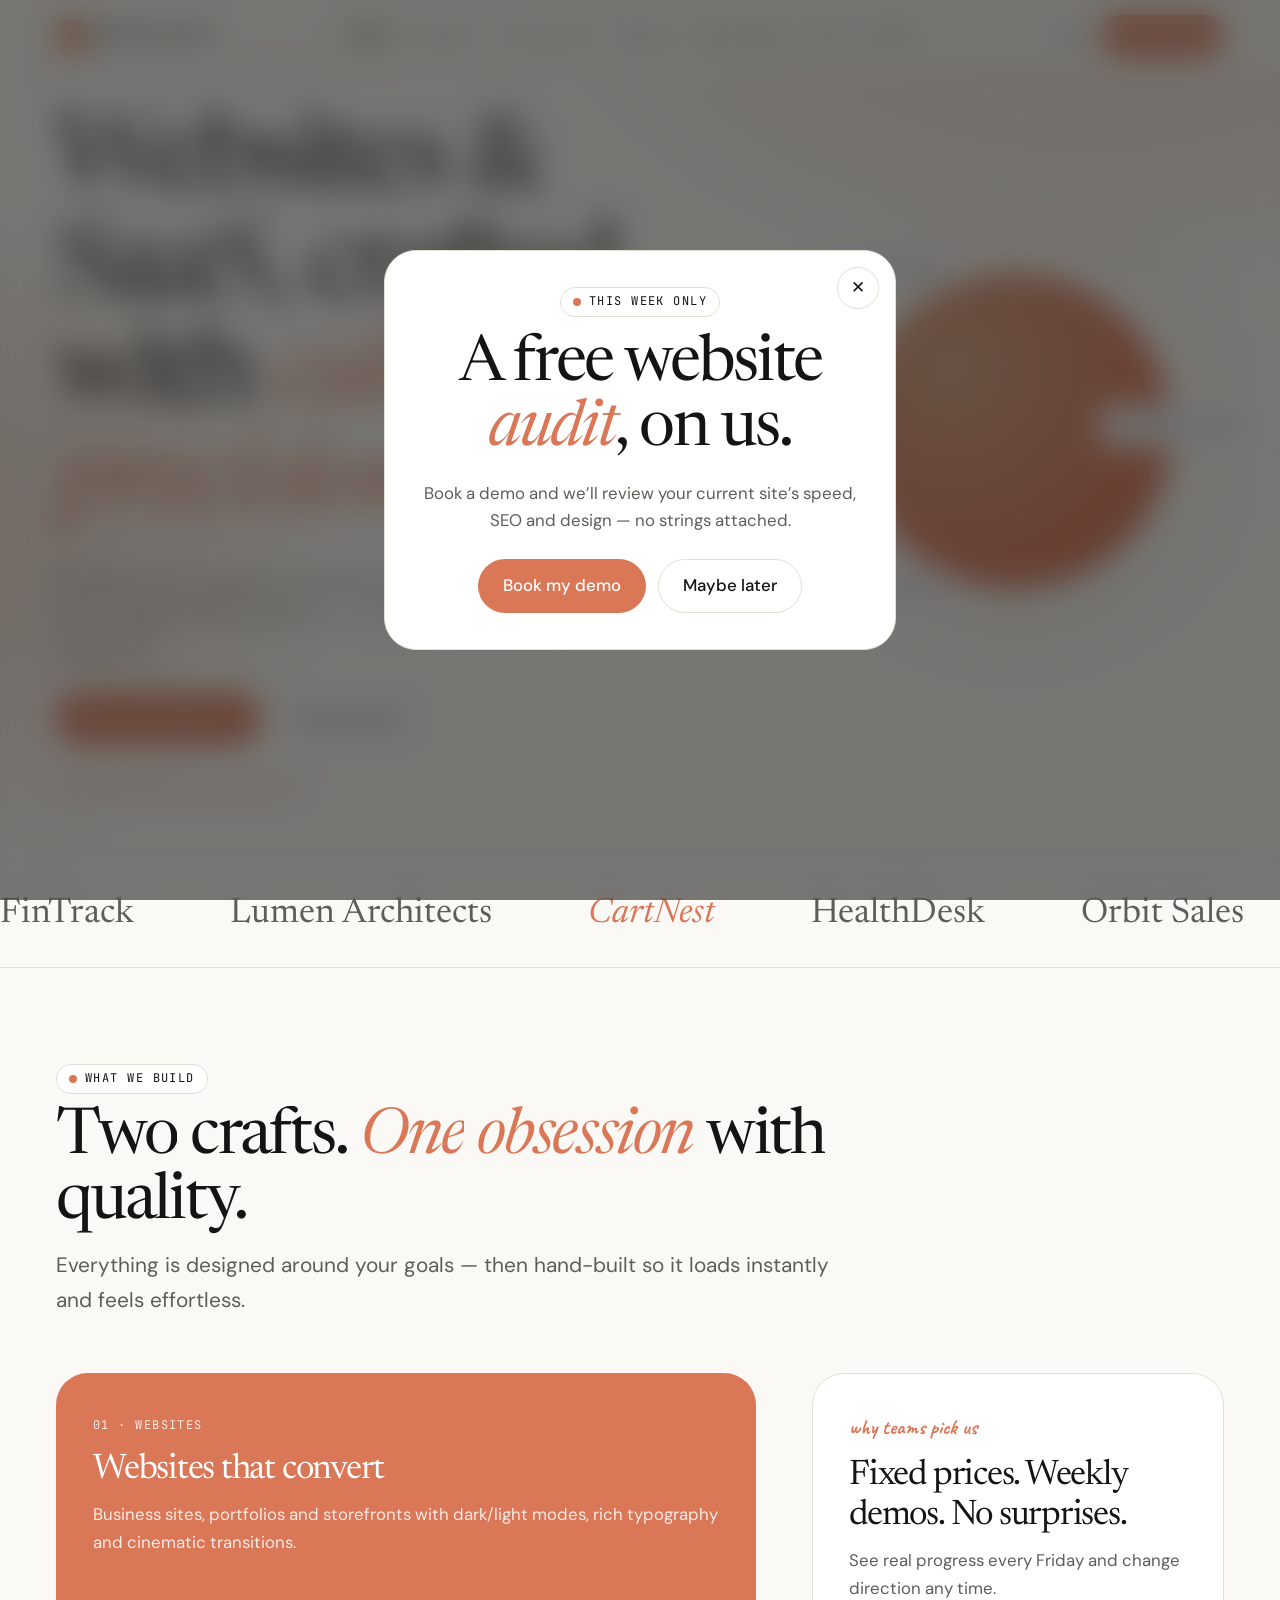
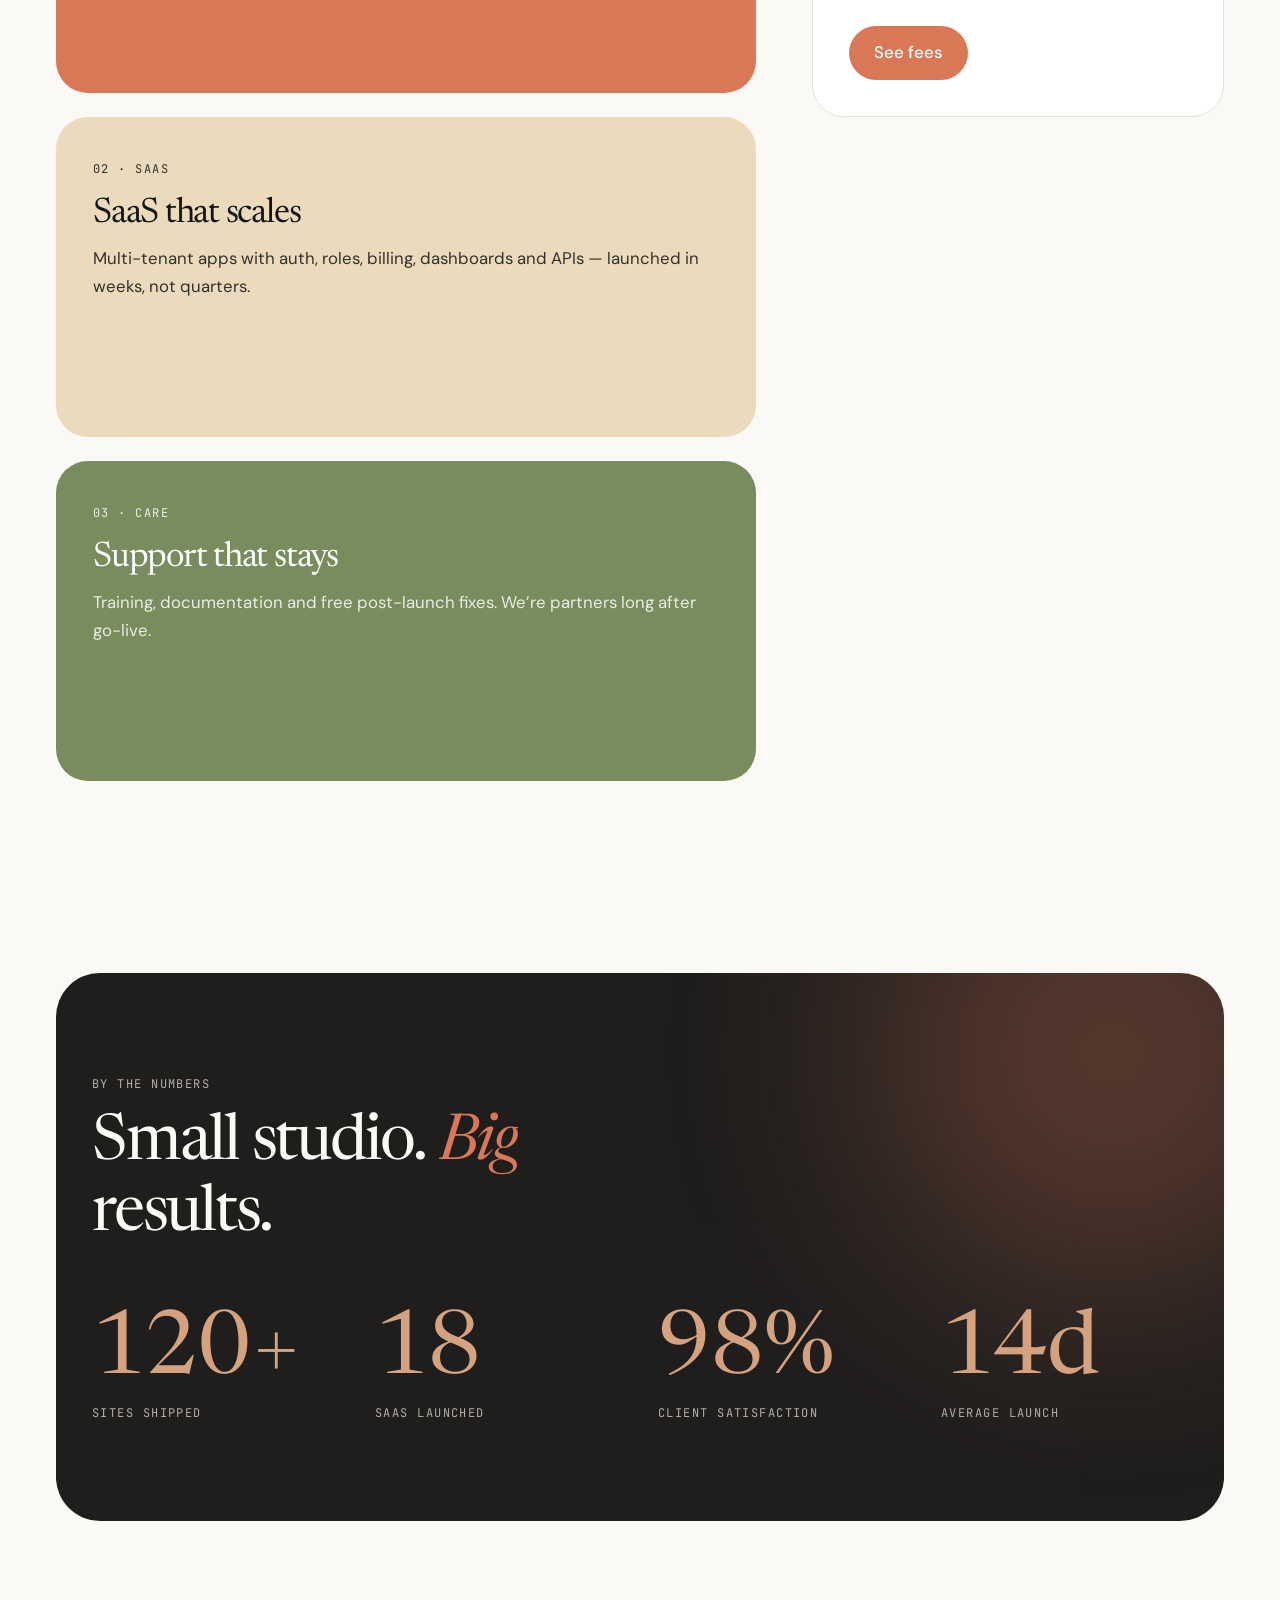
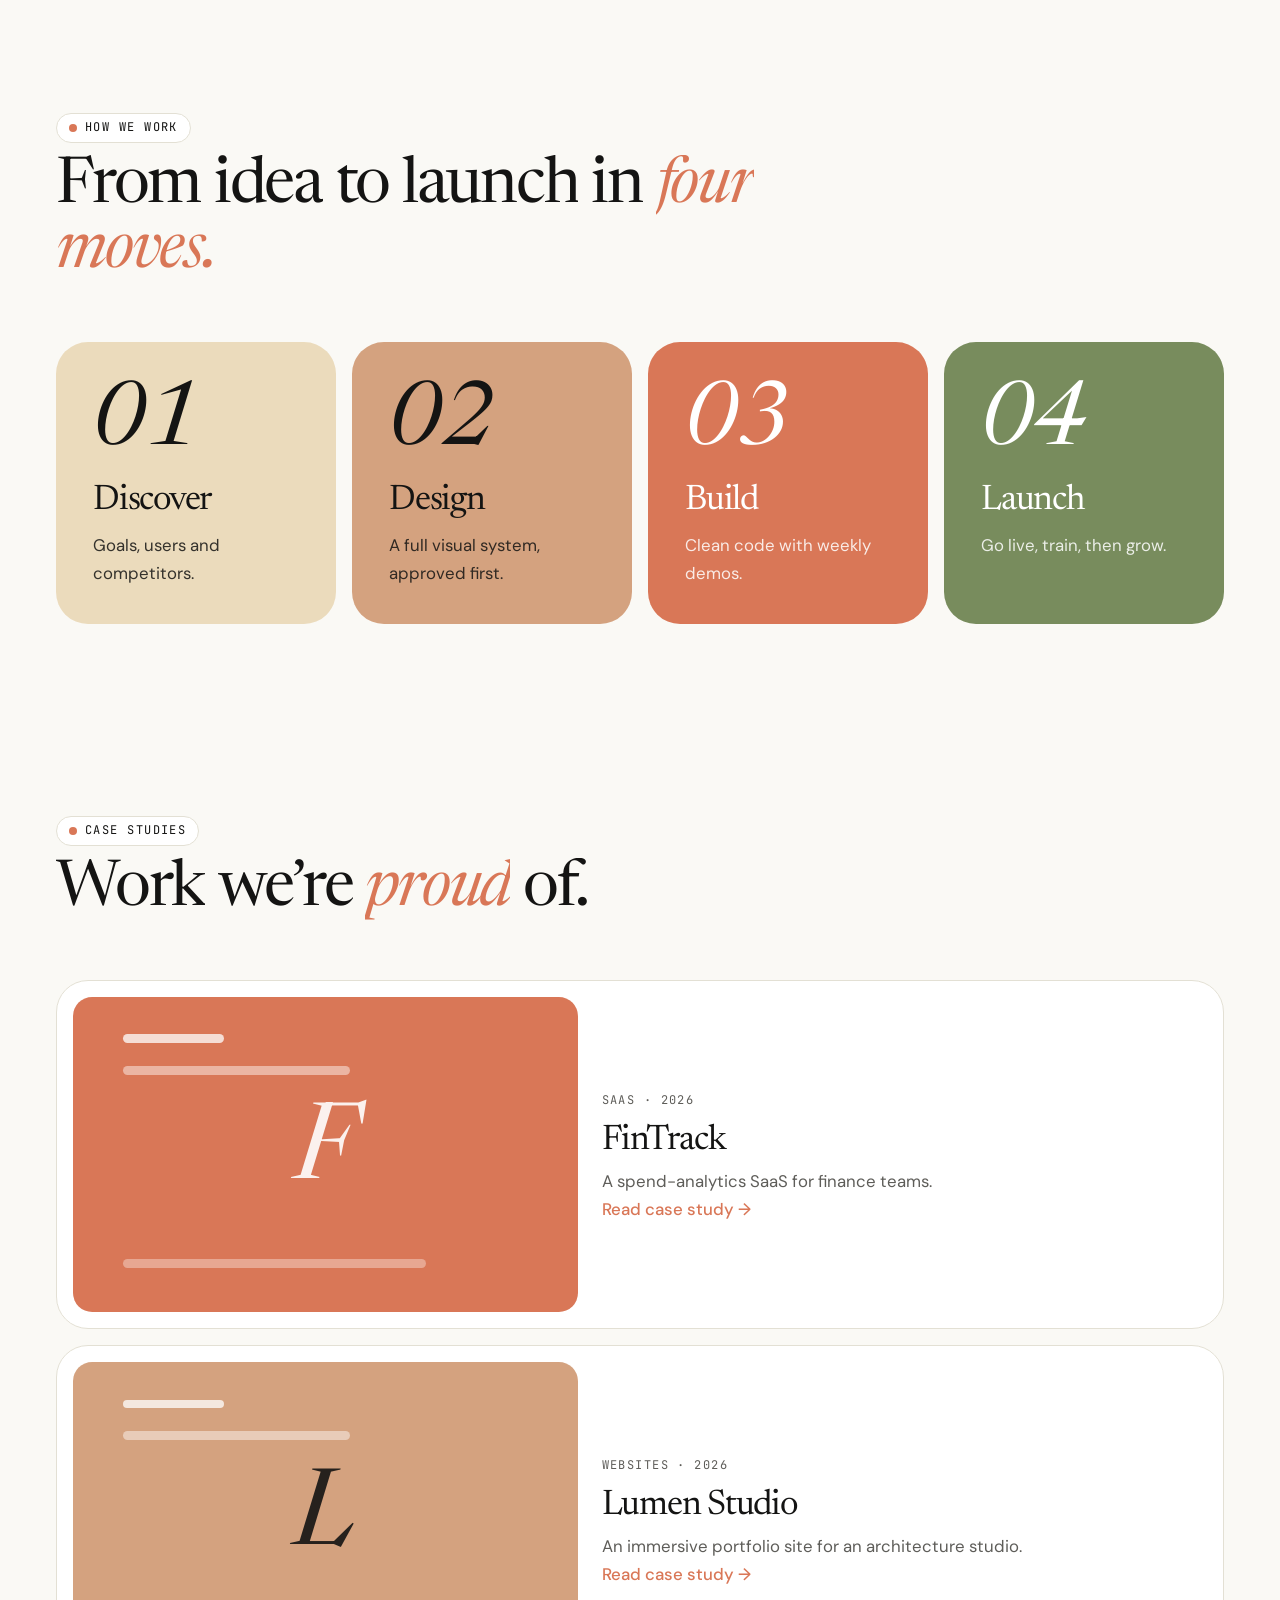
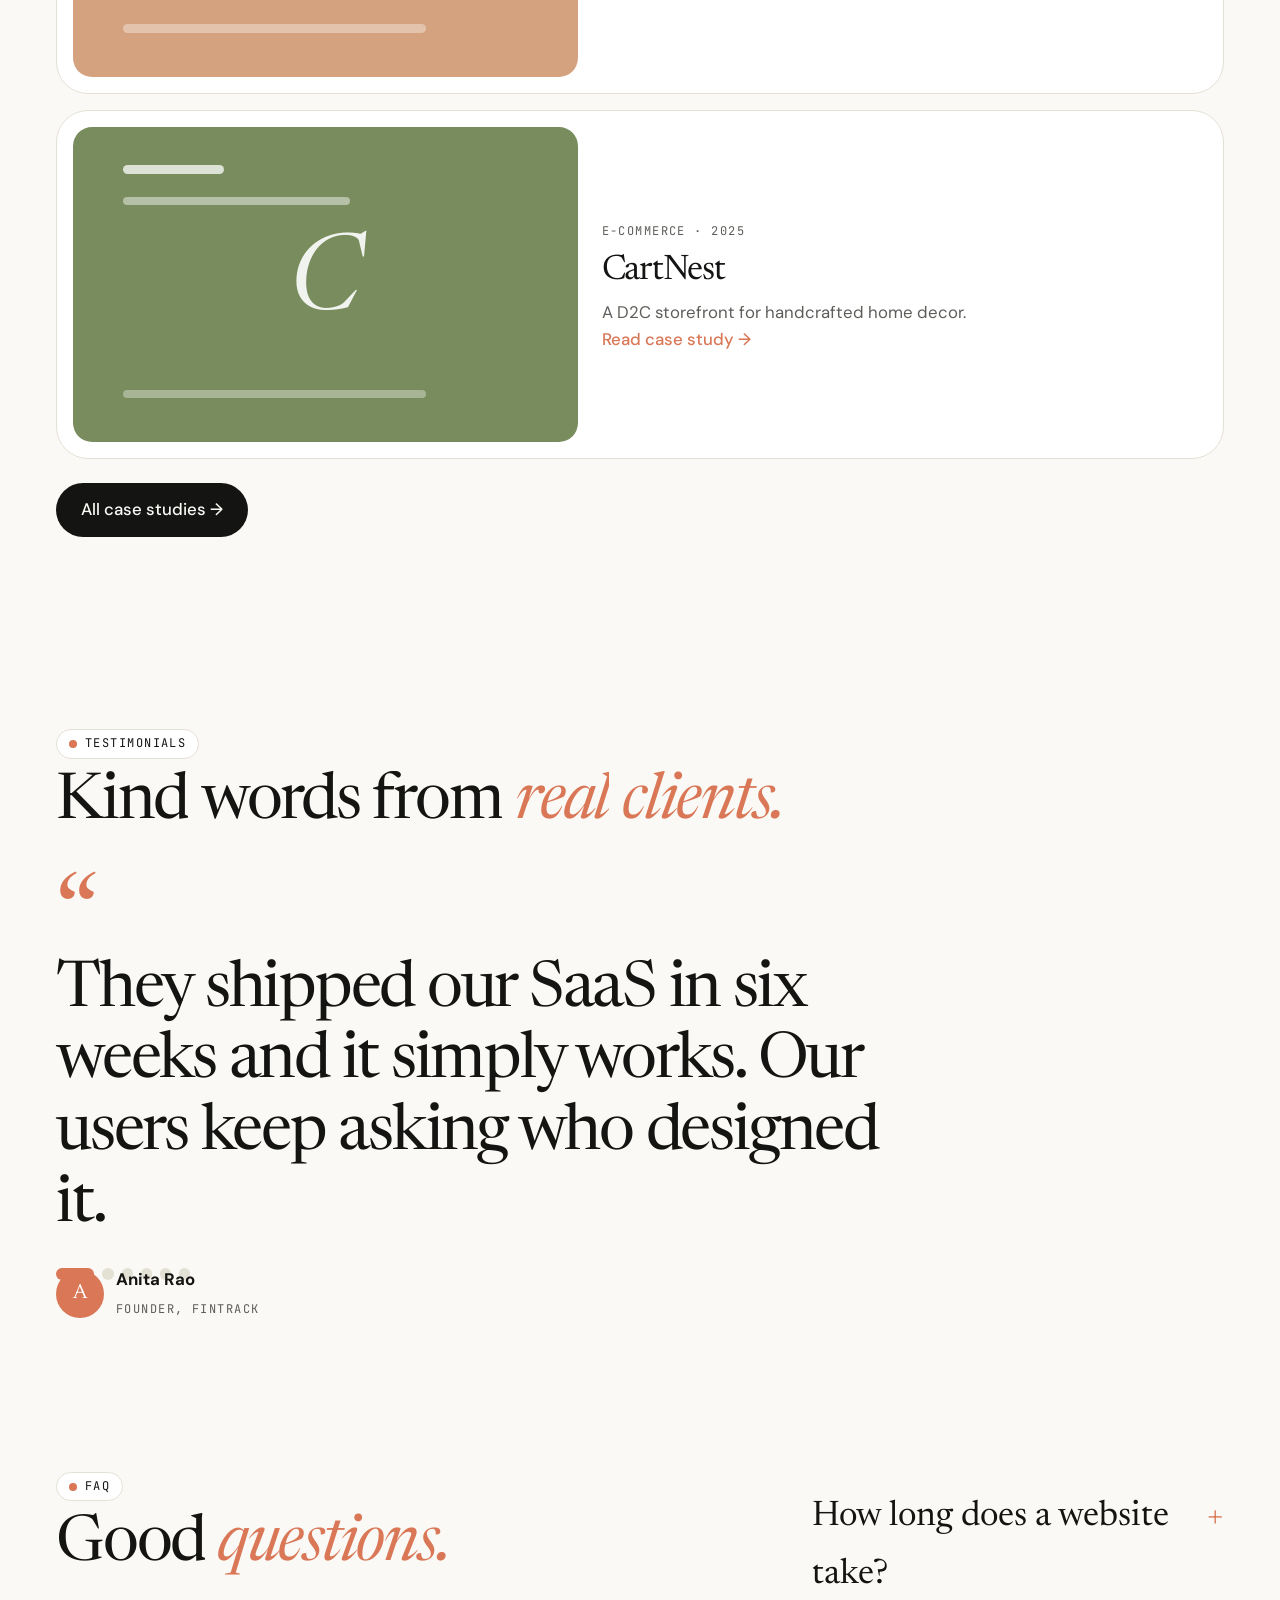
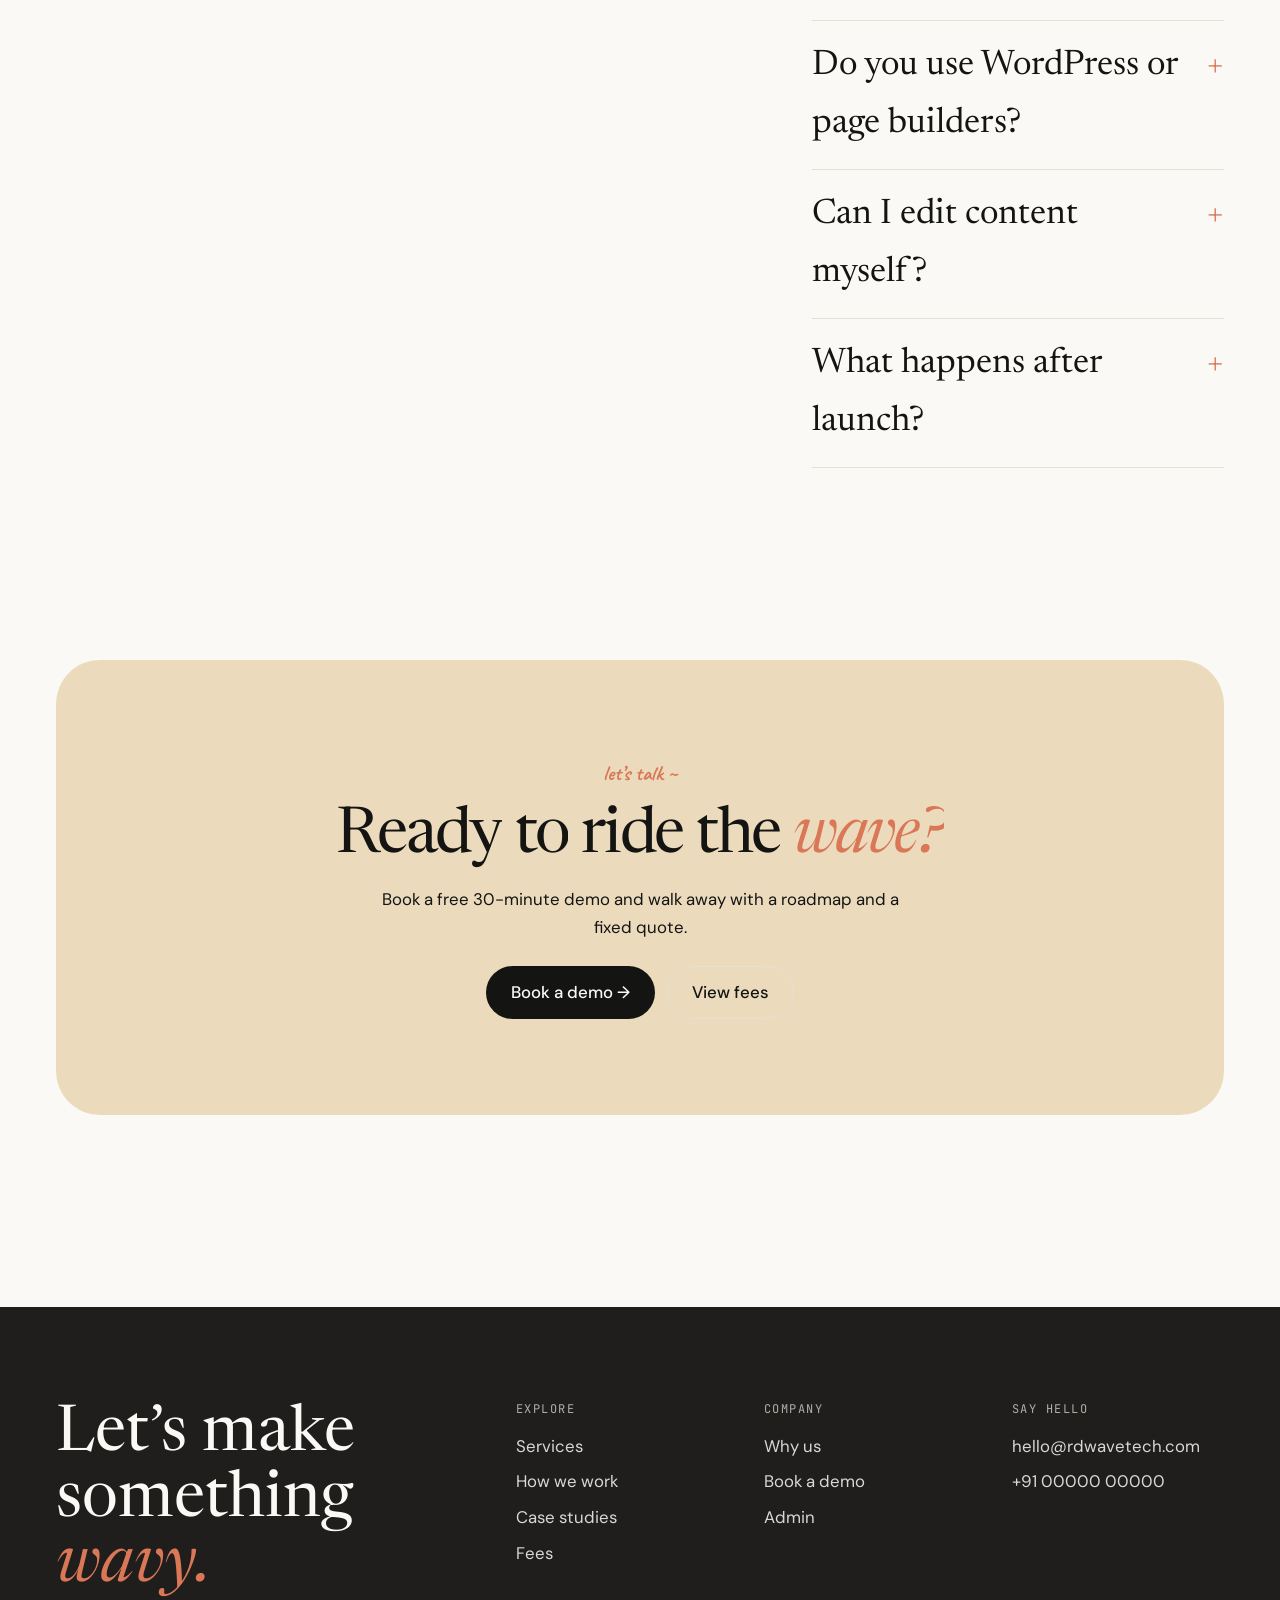
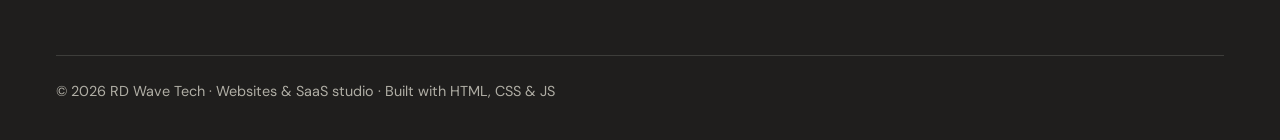
==== index.html @ 70e11d5c "First Push" ====
<!DOCTYPE html>
<html lang="en">
<head>
<meta charset="utf-8">
<meta name="viewport" content="width=device-width, initial-scale=1, viewport-fit=cover">
<title>RD Wave Tech — Websites & SaaS Studio</title>
<link rel="preconnect" href="https://fonts.googleapis.com">
<link href="https://fonts.googleapis.com/css2?family=Newsreader:ital,opsz,wght@0,6..72,400;0,6..72,500;1,6..72,400;1,6..72,500&family=DM+Sans:wght@400;500;700&family=JetBrains+Mono:wght@400;500&family=Caveat:wght@500;700&display=swap" rel="stylesheet">
<script>(function(){var t;try{t=localStorage.getItem('rd_theme')}catch(e){}if(!t)t=matchMedia('(prefers-color-scheme: dark)').matches?'dark':'light';document.documentElement.setAttribute('data-theme',t)})();</script>
<style>
:root{
 --bg:#faf9f5;--bg-2:#f0eee6;--surface:#fff;--ink:#141413;--muted:#5e5d59;--line:#e3e0d4;--shadow-c:#14141320;--glow:#d9775740;
 --brand:#d97757;--brand-strong:#c6613f;--on-brand:#fff;--kraft:#d4a27f;--manilla:#ebdbbc;--olive:#788c5d;--sky:#6a9bcc;--fig:#c46685;
 --dark:#1f1e1d;--on-dark:#faf9f5;--on-light:#141413;--muted-dark:#b0aea5;--line-dark:#3d3d3a;
 --f-head:'Newsreader',serif;--f-body:'DM Sans',sans-serif;--f-mono:'JetBrains Mono',monospace;--f-hand:'Caveat',cursive;
 --fs-xs:.75rem;--fs-sm:.9rem;--fs-md:1.05rem;--fs-lg:1.3rem;--fs-xl:clamp(1.6rem,3vw,2.2rem);--fs-2xl:clamp(2.2rem,5.2vw,4rem);--fs-hero:clamp(2.9rem,8.4vw,6.6rem);--fs-num:clamp(3rem,7vw,5.5rem);
 --fw-reg:400;--fw-med:500;--fw-bold:700;--lh-tight:1.02;--lh-snug:1.12;--lh-body:1.65;--ls-tight:-.035em;--ls-wide:.12em;
 --s1:.25rem;--s2:.5rem;--s3:.75rem;--s4:1rem;--s5:1.5rem;--s6:2.25rem;--s7:3.5rem;--s8:6rem;--s9:9rem;
 --r-sm:.7rem;--r-md:1.2rem;--r-lg:2rem;--r-xl:2.75rem;--r-pill:999px;--bw:1px;--bw-thick:2px;
 --wrap:76rem;--nav-h:4.5rem;--drawer-w:min(86vw,22rem);--col-main:minmax(0,1.7fr);--col-side:minmax(0,1fr);--col-aside:16rem;
 --shadow:0 1.8rem 3.5rem -1.4rem var(--shadow-c);--blur:1rem;
 --ease:cubic-bezier(.16,1,.3,1);--ease-io:cubic-bezier(.76,0,.24,1);
 --t-fast:200ms;--t-med:500ms;--t-slow:1000ms;--t-page-ms:800;--t-page:calc(var(--t-page-ms)*1ms);--stagger:70ms;--dist:2.2rem;
 --z-nav:50;--z-scrim:60;--z-drawer:70;--z-modal:80;--z-veil:100;--z-bg:-1}
:root[data-theme="dark"]{--bg:#262624;--bg-2:#1f1e1d;--surface:#30302e;--ink:#faf9f5;--muted:#b0aea5;--line:#43423e;--shadow-c:#00000080;--glow:#d9775755}
*{box-sizing:border-box;margin:0;padding:0}
html{scroll-behavior:smooth;scroll-padding-top:var(--nav-h)}
:root{padding-top:env(safe-area-inset-top,0px);padding-bottom:env(safe-area-inset-bottom,0px)}
body{background:var(--bg);color:var(--ink);font:var(--fw-reg) var(--fs-md)/var(--lh-body) var(--f-body);overflow-x:hidden;transition:background var(--t-med),color var(--t-med)}
a{color:inherit;text-decoration:none}button,input,select,textarea{font:inherit;color:inherit}
h1,h2,h3,h4{font-family:var(--f-head);font-weight:var(--fw-reg);line-height:var(--lh-snug);letter-spacing:var(--ls-tight)}
em{font-style:italic;color:var(--brand)}
.mono{font-family:var(--f-mono);font-size:var(--fs-xs);letter-spacing:var(--ls-wide);text-transform:uppercase;color:var(--muted)}
.hand{font-family:var(--f-hand);font-size:var(--fs-lg);color:var(--brand);font-weight:var(--fw-bold)}
.wrap{max-width:var(--wrap);margin:0 auto;padding:0 var(--s5)}
.sec{padding:var(--s8) 0}
.bgfx{position:fixed;inset:0;z-index:var(--z-bg);background:radial-gradient(60rem 40rem at 85% -10%,var(--glow),transparent 60%),radial-gradient(50rem 35rem at -10% 60%,var(--glow),transparent 60%);pointer-events:none}
/* nav */
nav{position:fixed;top:0;left:0;right:0;z-index:var(--z-nav);padding-top:env(safe-area-inset-top,0px);background:color-mix(in srgb,var(--bg) 82%,transparent);backdrop-filter:blur(var(--blur));border-bottom:var(--bw) solid var(--line)}
nav .wrap{height:var(--nav-h);display:flex;align-items:center;gap:var(--s4)}
.logo{display:flex;align-items:center;gap:var(--s2);font-family:var(--f-head);font-size:var(--fs-lg);letter-spacing:var(--ls-tight);font-weight:var(--fw-med)}
.logo svg{width:2rem;height:2rem;transition:transform var(--t-slow) var(--ease)}.logo:hover svg{transform:rotate(180deg)}
.links{display:flex;gap:var(--s1);margin:0 auto}
.links a{padding:var(--s2) var(--s3);border-radius:var(--r-pill);font-size:var(--fs-sm);font-weight:var(--fw-med);color:var(--muted);transition:all var(--t-fast)}
.links a:hover,.links a.on{color:var(--ink);background:var(--bg-2)}
.acts{display:flex;gap:var(--s2);align-items:center}
.ib{width:2.6rem;height:2.6rem;border-radius:50%;border:var(--bw) solid var(--line);background:var(--surface);cursor:pointer;display:grid;place-items:center;transition:transform var(--t-med) var(--ease)}
.ib:hover{transform:rotate(20deg) scale(1.08)}.burger{display:none}
.btn{display:inline-flex;align-items:center;gap:var(--s2);padding:var(--s3) var(--s5);border-radius:var(--r-pill);border:var(--bw) solid transparent;cursor:pointer;font-weight:var(--fw-med);background:var(--brand);color:var(--on-brand);transition:transform var(--t-med) var(--ease),background var(--t-fast),box-shadow var(--t-med)}
.btn:hover{background:var(--brand-strong);transform:translateY(-.15rem);box-shadow:0 .8rem 1.6rem -.5rem var(--glow)}
.btn.dark{background:var(--ink);color:var(--bg)}.btn.dark:hover{background:var(--muted)}
.btn.ghost{background:transparent;color:var(--ink);border-color:var(--line)}.btn.ghost:hover{background:var(--bg-2)}
.btn.sm{padding:var(--s2) var(--s4);font-size:var(--fs-sm)}
/* drawer */
#scrim{position:fixed;inset:0;z-index:var(--z-scrim);background:var(--dark);opacity:0;visibility:hidden;transition:all var(--t-med)}
#scrim.open{opacity:.55;visibility:visible}
#drawer{position:fixed;top:0;bottom:0;left:0;width:var(--drawer-w);z-index:var(--z-drawer);background:var(--bg);border-right:var(--bw) solid var(--line);padding:calc(var(--s6) + env(safe-area-inset-top,0px)) var(--s5) var(--s5);transform:translateX(-102%);transition:transform var(--t-slow) var(--ease);display:flex;flex-direction:column;gap:var(--s2);overflow-y:auto}
#drawer.open{transform:none}
#drawer a.dl{font-family:var(--f-head);font-size:var(--fs-xl);padding:var(--s2) 0;border-bottom:var(--bw) solid var(--line);opacity:0;transform:translateX(-1.5rem);transition:all var(--t-slow) var(--ease);transition-delay:calc(var(--i)*60ms)}
#drawer.open a.dl{opacity:1;transform:none}#drawer a.dl.on{color:var(--brand)}
/* veil transition */
.veil{position:fixed;inset:0;z-index:var(--z-veil);pointer-events:none;clip-path:circle(0 at var(--cx,50%) var(--cy,50%));transition:clip-path var(--t-page) var(--ease-io),transform var(--t-page) var(--ease-io);display:grid;place-items:center}
.veil.a{background:var(--dark)}.veil.b{background:var(--brand);transition-delay:calc(var(--stagger)*2),0s;z-index:calc(var(--z-veil) + 1)}
.veil.in{clip-path:circle(150% at var(--cx,50%) var(--cy,50%))}
.veil.out{transform:translateY(-101%);clip-path:circle(150% at var(--cx,50%) var(--cy,50%))}
.veil.b.out{transition-delay:0s}.veil.a.out{transition-delay:calc(var(--stagger)*2)}
.veil.reset{transition:none}
#vt{font-family:var(--f-head);font-size:var(--fs-hero);color:var(--on-brand);letter-spacing:var(--ls-tight);opacity:0;transform:translateY(1.5rem);transition:all var(--t-med) var(--ease)}
.veil.b.in #vt{opacity:1;transform:none;transition-delay:var(--t-med)}
/* reveal */
.rv{opacity:0;transform:translateY(var(--dist)) scale(.98);filter:blur(.5rem);transition:opacity var(--t-slow) var(--ease),transform var(--t-slow) var(--ease),filter var(--t-slow) var(--ease);transition-delay:calc(var(--i,0)*var(--stagger))}
.rv.in{opacity:1;transform:none;filter:none}
.w{display:inline-block;overflow:hidden;vertical-align:top;padding-bottom:.12em;margin-bottom:-.12em}
.w span{display:inline-block;transform:translateY(115%);transition:transform var(--t-slow) var(--ease);transition-delay:calc(var(--i)*var(--stagger))}
.go .w span{transform:none}
/* generic */
.head{margin-bottom:var(--s7);max-width:50rem}.head h2{font-size:var(--fs-2xl);line-height:var(--lh-tight);margin:var(--s3) 0}.head p{color:var(--muted);font-size:var(--fs-lg)}
.tag{display:inline-flex;gap:var(--s2);align-items:center;padding:var(--s1) var(--s3);border-radius:var(--r-pill);border:var(--bw) solid var(--line);background:var(--surface);font-family:var(--f-mono);font-size:var(--fs-xs);letter-spacing:var(--ls-wide);text-transform:uppercase}
.tag::before{content:"";width:.5rem;height:.5rem;border-radius:50%;background:var(--brand)}
.split{display:grid;grid-template-columns:var(--col-main) var(--col-side);gap:var(--s7);align-items:start}
.side{position:sticky;top:calc(var(--nav-h) + var(--s5))}.stack{display:grid;gap:var(--s5)}
.card{background:var(--surface);border:var(--bw) solid var(--line);border-radius:var(--r-lg);padding:var(--s6);transition:transform var(--t-med) var(--ease),box-shadow var(--t-med),border-color var(--t-med)}
.card:hover{transform:translateY(-.3rem);box-shadow:var(--shadow);border-color:var(--brand)}
.card h3{font-size:var(--fs-xl);margin:var(--s3) 0}.card p{color:var(--muted)}
.t1,.t3,.t4,.t6{color:var(--on-brand)}.t2,.t5{color:var(--on-light)}
.t1{background:var(--brand)}.t2{background:var(--kraft)}.t3{background:var(--olive)}.t4{background:var(--sky)}.t5{background:var(--manilla)}.t6{background:var(--fig)}
.card[class*=" t"] p,.card[class*=" t"] .mono{color:inherit;opacity:.85}.card[class*=" t"]{border-color:transparent}
.num{font-family:var(--f-head);font-size:var(--fs-num);line-height:var(--lh-tight);font-style:italic}
.list{list-style:none;display:grid;gap:var(--s2);margin-top:var(--s4)}.list li::before{content:"✺ ";color:var(--brand)}.t1 .list li::before,.t3 .list li::before,.t4 .list li::before,.t6 .list li::before{color:inherit}
.tall{min-height:20rem;display:flex;flex-direction:column;justify-content:space-between}
.bento{display:grid;grid-template-columns:repeat(6,1fr);gap:var(--s4)}.b2{grid-column:span 2}.b3{grid-column:span 3}.b4{grid-column:span 4}
.chips{display:flex;flex-wrap:wrap;gap:var(--s2)}.chips span{padding:var(--s2) var(--s4);border-radius:var(--r-pill);border:var(--bw) solid var(--line);background:var(--surface);font-size:var(--fs-sm);transition:all var(--t-fast)}.chips span:hover{background:var(--brand);color:var(--on-brand);transform:translateY(-.15rem)}
.cta-row{display:flex;gap:var(--s3);flex-wrap:wrap;margin-top:var(--s5)}
/* hero */
.hero{display:grid;grid-template-columns:var(--col-main) var(--col-side);gap:var(--s6);align-items:center;min-height:calc(100vh - var(--nav-h) - var(--s7));padding:var(--s7) 0}
.hero h1{font-size:var(--fs-hero);line-height:var(--lh-tight);margin:var(--s5) 0}
.hero .lead{font-size:var(--fs-lg);color:var(--muted);max-width:36rem}
.pagehero{padding:var(--s8) 0 var(--s6)}.pagehero h1{font-size:var(--fs-hero);line-height:var(--lh-tight);margin:var(--s4) 0;max-width:60rem}.pagehero p{font-size:var(--fs-lg);color:var(--muted);max-width:40rem}
.orb{position:relative;aspect-ratio:1;max-width:26rem;width:100%;margin:0 auto}
.orb .core{position:absolute;inset:12%;border-radius:50%;background:radial-gradient(circle at 30% 30%,var(--kraft),var(--brand) 60%,var(--brand-strong));box-shadow:var(--shadow);animation:breathe 6s var(--ease-io) infinite alternate}
.orb .ring{position:absolute;inset:0;border-radius:50%;border:var(--bw-thick) dashed var(--brand);animation:spin 30s linear infinite}
.orb .ring.r2{inset:-8%;border-style:solid;border-color:var(--line);animation-direction:reverse;animation-duration:45s}
.fl{position:absolute;padding:var(--s2) var(--s4);border-radius:var(--r-pill);background:var(--surface);border:var(--bw) solid var(--line);box-shadow:var(--shadow);font-size:var(--fs-sm);font-weight:var(--fw-med);animation:bob 5s var(--ease-io) infinite alternate;white-space:nowrap}
.f1{top:6%;left:-8%}.f2{top:44%;right:-10%;animation-delay:-2s}.f3{bottom:6%;left:6%;animation-delay:-3.5s}
@keyframes spin{to{transform:rotate(360deg)}}@keyframes breathe{to{transform:scale(1.06)}}@keyframes bob{to{transform:translateY(-.9rem)}}
.marquee{overflow:hidden;border-block:var(--bw) solid var(--line);padding:var(--s5) 0}.marquee div{display:flex;gap:var(--s8);width:max-content;animation:mq 35s linear infinite;font-family:var(--f-head);font-size:var(--fs-xl);color:var(--muted);white-space:nowrap}.marquee span:nth-child(3n){font-style:italic;color:var(--brand)}
@keyframes mq{to{transform:translateX(-50%)}}
/* bands */
.band{background:var(--dark);color:var(--on-dark);border-radius:var(--r-xl);padding:var(--s8) var(--s6);position:relative;overflow:hidden}
.band::after{content:"";position:absolute;width:30rem;height:30rem;border-radius:50%;background:var(--brand);filter:blur(7rem);opacity:.3;right:-8rem;top:-10rem}
.band .mono,.band p{color:var(--muted-dark)}.band h2{font-size:var(--fs-2xl);position:relative;z-index:1}
.clay{background:var(--brand);color:var(--on-brand);border-radius:var(--r-xl);padding:var(--s8) var(--s6)}.clay .mono,.clay p{color:inherit;opacity:.85}.clay h2{font-size:var(--fs-2xl)}
.stats{display:grid;grid-template-columns:repeat(auto-fit,minmax(11rem,1fr));gap:var(--s6);margin-top:var(--s7);position:relative;z-index:1}.stats b{display:block;font-family:var(--f-head);font-weight:var(--fw-reg);font-size:var(--fs-num);line-height:var(--lh-tight);color:var(--kraft)}
/* timeline */
.tl{position:relative;display:grid;gap:var(--s6);padding-left:var(--s7)}.tl::before{content:"";position:absolute;left:1rem;top:0;bottom:0;width:var(--bw-thick);background:linear-gradient(var(--brand),var(--line))}
.tl .st{position:relative}.tl .st::before{content:"";position:absolute;left:calc(-1*var(--s7) + .5rem);top:.6rem;width:1.1rem;height:1.1rem;border-radius:50%;background:var(--bg);border:var(--bw-thick) solid var(--brand)}
.tl .st h3{font-size:var(--fs-xl);margin:var(--s2) 0}.tl .st p{color:var(--muted);max-width:36rem}
.steps4{display:grid;grid-template-columns:repeat(auto-fit,minmax(14rem,1fr));gap:var(--s4)}
/* table, faq */
.tblw{overflow-x:auto;border:var(--bw) solid var(--line);border-radius:var(--r-lg);background:var(--surface)}
table{width:100%;border-collapse:collapse;font-size:var(--fs-sm)}th,td{text-align:left;padding:var(--s4);border-bottom:var(--bw) solid var(--line);white-space:nowrap}tr:last-child td{border:0}th{font-family:var(--f-mono);font-size:var(--fs-xs);letter-spacing:var(--ls-wide);text-transform:uppercase;color:var(--muted)}td.y{color:var(--olive);font-weight:var(--fw-bold)}td.n{color:var(--muted)}
details{border-bottom:var(--bw) solid var(--line);padding:var(--s4) 0}summary{cursor:pointer;list-style:none;font-family:var(--f-head);font-size:var(--fs-xl);display:flex;justify-content:space-between;gap:var(--s4)}summary::-webkit-details-marker{display:none}summary::after{content:"+";color:var(--brand);transition:transform var(--t-med) var(--ease)}details[open] summary::after{transform:rotate(135deg)}details p{color:var(--muted);margin-top:var(--s3);max-width:44rem}
.cta{background:var(--manilla);color:var(--on-light);border-radius:var(--r-xl);padding:var(--s8) var(--s6);text-align:center}.cta h2{font-size:var(--fs-2xl);max-width:46rem;margin:var(--s3) auto}.cta p{max-width:34rem;margin:0 auto}.cta .cta-row{justify-content:center}
/* testimonials */
.tsl{position:relative;min-height:22rem}.tq{position:absolute;inset:0;opacity:0;transform:translateX(3rem);transition:all var(--t-slow) var(--ease);pointer-events:none}.tq.on{opacity:1;transform:none;pointer-events:auto}
.tq blockquote{font-family:var(--f-head);font-size:var(--fs-2xl);line-height:var(--lh-snug);letter-spacing:var(--ls-tight);max-width:52rem}.tq blockquote::before{content:"“";display:block;font-size:var(--fs-hero);color:var(--brand);line-height:.6}
.who{display:flex;gap:var(--s3);align-items:center;margin-top:var(--s5)}.av{width:3rem;height:3rem;border-radius:50%;display:grid;place-items:center;font-family:var(--f-head);font-size:var(--fs-lg)}
.dots{display:flex;gap:var(--s2);margin-top:var(--s5)}.dots button{width:.7rem;height:.7rem;border-radius:var(--r-pill);border:0;background:var(--line);cursor:pointer;transition:all var(--t-med) var(--ease)}.dots button.on{width:2.4rem;background:var(--brand)}
.tgrid{columns:3 17rem;column-gap:var(--s4)}.tgrid .card{break-inside:avoid;margin-bottom:var(--s4)}.tgrid q{font-family:var(--f-head);font-size:var(--fs-lg);line-height:var(--lh-snug);quotes:none}
/* pricing */
.plans{display:grid;grid-template-columns:repeat(auto-fit,minmax(17rem,1fr));gap:var(--s4)}.price{font-family:var(--f-head);font-size:var(--fs-2xl);line-height:var(--lh-tight);letter-spacing:var(--ls-tight)}
.plan.hot{background:var(--dark);color:var(--on-dark);border-color:var(--dark)}.plan.hot p,.plan.hot .mono{color:var(--muted-dark)}
/* cases */
.cs{display:grid;grid-template-columns:var(--col-aside) minmax(0,1fr);gap:var(--s6);align-items:start}
.cs aside{position:sticky;top:calc(var(--nav-h) + var(--s5));display:grid;gap:var(--s2)}
.cs aside button{display:flex;justify-content:space-between;text-align:left;padding:var(--s3) var(--s4);border-radius:var(--r-md);border:var(--bw) solid var(--line);background:var(--surface);cursor:pointer;transition:all var(--t-fast)}
.cs aside button:hover{border-color:var(--brand)}.cs aside button.on{background:var(--ink);color:var(--bg);border-color:var(--ink)}
.clist{display:grid;gap:var(--s4)}
.case{display:grid;grid-template-columns:minmax(0,1fr) minmax(0,1.2fr);gap:var(--s5);padding:var(--s4);cursor:pointer;align-items:center}
.case h3{font-size:var(--fs-xl);margin:var(--s2) 0}.case .go{color:var(--brand);font-weight:var(--fw-med)}
.vis{aspect-ratio:16/10;border-radius:var(--r-md);position:relative;overflow:hidden;display:grid;place-items:center}
.vis i{position:absolute;left:10%;height:.55rem;border-radius:var(--r-pill);background:var(--surface);opacity:.75}.vis i:nth-child(1){top:12%;width:20%}.vis i:nth-child(2){top:22%;width:45%;opacity:.45}.vis i:nth-child(3){bottom:14%;width:60%;opacity:.35}
.vis b{font-family:var(--f-head);font-style:italic;font-weight:var(--fw-reg);font-size:var(--fs-hero);line-height:1;opacity:.9;transition:transform var(--t-slow) var(--ease)}.case:hover .vis b,.card:hover .vis b{transform:scale(1.15) rotate(-4deg)}
.vis.big{aspect-ratio:21/9}
.back{display:inline-flex;gap:var(--s2);margin-bottom:var(--s5);color:var(--muted)}.back:hover{color:var(--brand)}
.facts{display:grid;gap:var(--s4)}.facts div{border-bottom:var(--bw) solid var(--line);padding-bottom:var(--s3)}.facts b{display:block;font-family:var(--f-head);font-weight:var(--fw-reg);font-size:var(--fs-lg)}
/* forms/admin */
label{display:grid;gap:var(--s1);font-size:var(--fs-sm);font-weight:var(--fw-med)}
input,select,textarea{padding:var(--s3) var(--s4);border-radius:var(--r-md);border:var(--bw) solid var(--line);background:var(--bg);outline:0;transition:all var(--t-fast)}input:focus,select:focus,textarea:focus{border-color:var(--brand);box-shadow:0 0 0 .25rem var(--glow)}
.fg{display:grid;grid-template-columns:1fr 1fr;gap:var(--s4)}.fg .full{grid-column:1/-1}.ok{display:none;padding:var(--s4);border-radius:var(--r-md);background:var(--olive);color:var(--on-brand);margin-top:var(--s4)}
.kpis{display:grid;grid-template-columns:repeat(auto-fit,minmax(10rem,1fr));gap:var(--s4);margin-bottom:var(--s5)}
/* popup + footer */
#pop{position:fixed;inset:0;z-index:var(--z-modal);display:grid;place-items:center;padding:var(--s5);background:color-mix(in srgb,var(--dark) 60%,transparent);backdrop-filter:blur(var(--blur));opacity:0;visibility:hidden;transition:all var(--t-med)}#pop.show{opacity:1;visibility:visible}
#pop .card{max-width:32rem;text-align:center;position:relative;transform:translateY(3rem) scale(.9);transition:transform var(--t-slow) var(--ease)}#pop.show .card{transform:none}#pop .card:hover{transform:none}
#pop h3{font-size:var(--fs-2xl);line-height:var(--lh-tight)}.x{position:absolute;top:var(--s4);right:var(--s4)}
footer{background:var(--dark);color:var(--on-dark);margin-top:var(--s8);padding:var(--s8) 0 var(--s6)}footer .grid{display:grid;grid-template-columns:2fr 1fr 1fr 1fr;gap:var(--s6)}footer h4{font-family:var(--f-mono);font-size:var(--fs-xs);letter-spacing:var(--ls-wide);text-transform:uppercase;color:var(--muted-dark);margin-bottom:var(--s3)}footer a{display:block;color:var(--on-dark);padding:var(--s1) 0;opacity:.85}footer a:hover{color:var(--brand);opacity:1}footer .big{font-family:var(--f-head);font-size:var(--fs-2xl);line-height:var(--lh-tight);max-width:20rem}.copy{margin-top:var(--s7);padding-top:var(--s5);border-top:var(--bw) solid var(--line-dark);color:var(--muted-dark);font-size:var(--fs-sm)}
@media(max-width:900px){
 .links,nav .btn.nv{display:none}.burger{display:grid}nav .acts{margin-left:auto}
 .split,.hero,.cs,.case{grid-template-columns:1fr}.side,.cs aside{position:static}
 .cs aside{display:flex;overflow-x:auto;padding-bottom:var(--s2)}.cs aside button{white-space:nowrap;gap:var(--s3)}
 .b2,.b3,.b4{grid-column:span 6}.fg{grid-template-columns:1fr}.hero{min-height:0}.orb{max-width:18rem;margin:var(--s6) auto}.f1{left:0}.f2{right:0}
 footer .grid{grid-template-columns:1fr 1fr}.sec{padding:var(--s7) 0}.band,.clay,.cta{padding:var(--s7) var(--s5);border-radius:var(--r-lg)}.tsl{min-height:30rem}}
@media(prefers-reduced-motion:reduce){*{animation:none!important;transition-duration:1ms!important}}
</style>
</head>
<body>
<div class="bgfx"></div>
<div class="veil a" id="va"></div><div class="veil b" id="vb"><span id="vt"></span></div>
<div id="scrim"></div>
<aside id="drawer"><a class="logo" href="#home" style="margin-bottom:var(--s5)"></a></aside>
<nav><div class="wrap">
 <a class="logo" href="#home"></a>
 <div class="links" id="links"></div>
 <div class="acts"><button class="ib" id="theme" aria-label="Toggle theme">◐</button><a class="btn sm nv" href="#demo">Book a demo</a><button class="ib burger" id="burger" aria-label="Menu">☰</button></div>
</div></nav>
<main id="main"></main>
<footer><div class="wrap"><div class="grid">
 <div><div class="big">Let’s make something <em>wavy.</em></div></div>
 <div><h4>Explore</h4><a href="#services">Services</a><a href="#process">How we work</a><a href="#cases">Case studies</a><a href="#pricing">Fees</a></div>
 <div><h4>Company</h4><a href="#why">Why us</a><a href="#demo">Book a demo</a><a href="#admin">Admin</a></div>
 <div><h4>Say hello</h4><a href="#demo">hello@rdwavetech.com</a><a href="#demo">+91 00000 00000</a></div>
</div><div class="copy">© 2026 RD Wave Tech · Websites & SaaS studio · Built with HTML, CSS & JS</div></div></footer>
<div id="pop"><div class="card"><button class="ib x" id="popX" aria-label="Close">✕</button><span class="tag">This week only</span><h3 style="margin:var(--s4) 0">A free website <em>audit</em>, on us.</h3><p>Book a demo and we’ll review your current site’s speed, SEO and design — no strings attached.</p><div class="cta-row" style="justify-content:center"><a class="btn" href="#demo" id="popGo">Book my demo</a><button class="btn ghost" id="popNo">Maybe later</button></div></div></div>

<script>
const $=(s,e=document)=>e.querySelector(s),$$=(s,e=document)=>[...e.querySelectorAll(s)];
const root=document.documentElement,main=$('#main');
const ls={get(k,d){try{return JSON.parse(localStorage.getItem(k))??d}catch(e){return d}},set(k,v){try{localStorage.setItem(k,JSON.stringify(v))}catch(e){}}};
const esc=s=>String(s||'').replace(/[&<>"]/g,c=>({'&':'&amp;','<':'&lt;','>':'&gt;','"':'&quot;'}[c]));
const LOGO='<svg viewBox="0 0 32 32"><rect width="32" height="32" rx="9" fill="var(--brand)"/><path d="M5 17c3-8 5-8 7 0s4 8 7 0 4-8 8-2" fill="none" stroke="var(--on-brand)" stroke-width="2.6" stroke-linecap="round"/></svg><span>RD Wave Tech</span>';
$$('.logo').forEach(l=>l.insertAdjacentHTML('beforeend',LOGO));

/* ---------- DATA ---------- */
const NAV=[['home','Home'],['services','Services'],['process','How we work'],['why','Why us'],['cases','Case studies'],['pricing','Fees'],['admin','Admin']];
const TITLES={home:'Home',services:'Services',process:'How we work',why:'Why us',cases:'Case studies',pricing:'Fees',demo:'Book a demo',admin:'Admin'};
$('#links').innerHTML=NAV.map(n=>`<a href="#${n[0]}">${n[1]}</a>`).join('');
$('#drawer').insertAdjacentHTML('beforeend',NAV.map((n,i)=>`<a class="dl" style="--i:${i+1}" href="#${n[0]}">${n[1]}</a>`).join('')+'<a class="btn" style="margin-top:var(--s5);justify-content:center" href="#demo">Book a demo</a>');
const CASES=[
['fintrack','FinTrack','SaaS','FinTrack Inc.','2026',1,'A spend-analytics SaaS for finance teams.','Their spreadsheets couldn’t keep up with multi-team budgets, and reporting took days each month.','We built a multi-tenant dashboard with role-based access, live charts and automated monthly reports.',['6 wks to MVP','3.4× faster reporting','1,200 active teams'],['Dashboards','Auth & roles','Billing','REST API'],0],
['lumen','Lumen Studio','Websites','Lumen Architects','2026',2,'An immersive portfolio site for an architecture studio.','A dated site hid award-winning work and brought almost no enquiries.','A cinematic, image-led site with smooth page transitions, project filters and a lead form.',['+212% enquiries','Lighthouse 99','2-week build'],['Custom design','Animations','CMS panel'],1],
['cartnest','CartNest','E-commerce','CartNest Home','2025',3,'A D2C storefront for handcrafted home decor.','Slow pages and a clumsy checkout were costing sales on mobile.','A lightning-fast catalogue, one-page checkout, wishlist and WhatsApp order alerts.',['+58% conversion','1.1s load time','−32% cart drop-off'],['Storefront','Checkout','Payments'],2],
['healthdesk','HealthDesk','SaaS','HealthDesk Clinics','2025',4,'Appointment and records platform for clinics.','Front desks juggled phone calls and paper registers across 14 branches.','A booking portal with reminders, doctor calendars, patient records and analytics.',['70% fewer no-shows','14 branches live','9-week delivery'],['Scheduling','Notifications','Reports','Roles'],3],
['orbit','Orbit CRM','Dashboards','Orbit Sales','2025',5,'A real-time sales analytics dashboard.','Leaders had no single view of pipeline health across regions.','A fast dashboard with drill-downs, forecasts and exportable boards.',['Live data refresh','4 hrs saved weekly','NPS 71'],['Charts','Exports','Integrations'],4],
['greenleaf','Greenleaf Foods','Websites','Greenleaf','2025',3,'A warm brand site for an organic food company.','Their story and product range were lost in a template site.','Editorial storytelling, product pages, recipes section and distributor enquiry flow.',['3× organic traffic','+90 distributors','Bilingual site'],['Branding','SEO','Forms'],5],
['edupath','EduPath','SaaS','EduPath Academy','2026',6,'A cohort-based learning platform.','Courses lived in scattered tools with no progress tracking.','Course player, assignments, live-class scheduling, certificates and instructor dashboards.',['8,000 learners','88% completion','10-week build'],['LMS','Video','Certificates'],0],
['kinetic','Kinetic Gym','E-commerce','Kinetic Fitness','2026',1,'Membership and merchandise site for a gym chain.','Memberships were sold at the desk only; online presence was a single page.','Plans, trial booking, member shop and class timetable with online payments.',['+340 members/mo','Online sales 41%','4-week launch'],['Memberships','Shop','Timetable'],2]];
const TEST=[['They shipped our SaaS in six weeks and it simply works. Our users keep asking who designed it.','Anita Rao','Founder, FinTrack',1],['The new site doubled our enquiries in a month. Smooth, fast and genuinely beautiful.','Karthik S.','Partner, Lumen Architects',2],['Honest pricing, weekly demos and zero drama. Best agency experience we’ve had.','Meera N.','COO, CartNest',3],['Our no-shows dropped by 70%. The team understood clinics better than we expected.','Dr. Vivek P.','Director, HealthDesk',4],['Clean code, clear communication, on-time delivery. We’ve already booked phase two.','Suresh M.','CEO, Orbit Sales',5],['Our brand finally looks like how we feel about our food. Customers notice immediately.','Priya L.','Founder, Greenleaf',6]];
const FAQ=[['How long does a website take?','Most business sites launch in 2–4 weeks. SaaS MVPs usually take 6–10 weeks depending on scope.'],['Do you use WordPress or page builders?','No. We hand-code in HTML, CSS and JavaScript for speed, security and total design freedom.'],['Can I edit content myself?','Yes. Every Business and SaaS plan includes an admin panel and a walkthrough session.'],['What happens after launch?','You get free support (1–6 months by plan) and can add a monthly care plan for ongoing improvements.'],['How do payments work?','50% to start, 30% at design approval and 20% at launch. No hidden costs.'],['Do you sign NDAs?','Absolutely — we’re happy to sign before the first call.']];
const faq=n=>FAQ.slice(0,n||6).map(f=>`<details class="rv"><summary>${f[0]}</summary><p>${f[1]}</p></details>`).join('');
const head=(tag,h,p)=>`<div class="head rv"><span class="tag">${tag}</span><h2 data-split>${h}</h2>${p?`<p>${p}</p>`:''}</div>`;
const cta=(h,p)=>`<section class="sec"><div class="wrap"><div class="cta rv"><span class="hand">let’s talk ~</span><h2 data-split>${h||'Ready to ride the <em>wave?</em>'}</h2><p>${p||'Book a free 30-minute demo and walk away with a roadmap and a fixed quote.'}</p><div class="cta-row"><a class="btn dark" href="#demo">Book a demo →</a><a class="btn ghost" href="#pricing">View fees</a></div></div></div></section>`;
const stats=(a)=>`<div class="stats">${(a||[[120,'+','Sites shipped'],[18,'','SaaS launched'],[98,'%','Client satisfaction'],[14,'d','Average launch']]).map(s=>`<div class="rv"><b><span data-count="${s[0]}">0</span>${s[1]}</b><span class="mono">${s[2]}</span></div>`).join('')}</div>`;
const caseCard=c=>`<div class="card case rv" data-go="case-${c[0]}"><div class="vis t${c[5]}"><i></i><i></i><i></i><b>${c[1][0]}</b></div><div><span class="mono">${c[2]} · ${c[4]}</span><h3>${c[1]}</h3><p>${c[6]}</p><span class="go">Read case study →</span></div></div>`;
const tsl=()=>`<div class="tsl rv">${TEST.map((t,i)=>`<div class="tq ${i?'':'on'}"><blockquote>${t[0]}</blockquote><div class="who"><div class="av t${t[3]}">${t[1][0]}</div><div><b>${t[1]}</b><br><span class="mono">${t[2]}</span></div></div></div>`).join('')}</div><div class="dots rv">${TEST.map((t,i)=>`<button class="${i?'':'on'}" data-t="${i}" aria-label="Testimonial ${i+1}"></button>`).join('')}</div>`;
const tgrid=()=>`<div class="tgrid">${TEST.map(t=>`<div class="card rv"><q>${t[0]}</q><div class="who"><div class="av t${t[3]}">${t[1][0]}</div><div><b>${t[1]}</b><br><span class="mono">${t[2]}</span></div></div></div>`).join('')}</div>`;
const bcard=(c,t,h,p,l)=>`<div class="card tall rv t${t} ${c}"><div><span class="mono">${l||''}</span><h3>${h}</h3><p>${p}</p></div></div>`;

/* ---------- PAGES ---------- */
const P={
home:()=>`
<div class="wrap"><section class="hero"><div><span class="tag rv">Websites · SaaS · Since 2019</span><h1 data-split>Websites & SaaS, crafted with <em>calm precision.</em></h1><p class="lead rv">RD Wave Tech designs and builds fast, beautiful websites and scalable SaaS products — in clean HTML, CSS & JavaScript.</p><div class="cta-row rv"><a class="btn" href="#demo">Book a free demo →</a><a class="btn ghost" href="#cases">See our work</a></div><p class="hand rv" style="margin-top:var(--s5)">trusted by 120+ growing teams ↗</p></div>
<div class="orb rv"><div class="ring r2"></div><div class="ring"></div><div class="core"></div><span class="fl f1">✓ Launched in 14 days</span><span class="fl f2">+248% conversions</span><span class="fl f3">Lighthouse 99</span></div></section></div>
<div class="marquee rv"><div>${['FinTrack','Lumen Architects','CartNest','HealthDesk','Orbit Sales','Greenleaf','EduPath','Kinetic Fitness'].concat(['FinTrack','Lumen Architects','CartNest','HealthDesk','Orbit Sales','Greenleaf','EduPath','Kinetic Fitness']).map(x=>`<span>${x}</span>`).join('')}</div></div>
<section class="sec"><div class="wrap">${head('What we build','Two crafts. <em>One obsession</em> with quality.','Everything is designed around your goals — then hand-built so it loads instantly and feels effortless.')}
<div class="split"><div class="stack">${bcard('',1,'Websites that convert','Business sites, portfolios and storefronts with dark/light modes, rich typography and cinematic transitions.','01 · Websites')}${bcard('',5,'SaaS that scales','Multi-tenant apps with auth, roles, billing, dashboards and APIs — launched in weeks, not quarters.','02 · SaaS')}${bcard('',3,'Support that stays','Training, documentation and free post-launch fixes. We’re partners long after go-live.','03 · Care')}</div>
<aside class="side"><div class="card rv"><span class="hand">why teams pick us</span><h3>Fixed prices. Weekly demos. No surprises.</h3><p>See real progress every Friday and change direction any time.</p><div class="cta-row"><a class="btn" href="#pricing">See fees</a></div></div></aside></div></div></section>
<section class="sec"><div class="wrap"><div class="band"><span class="mono">By the numbers</span><h2 data-split style="margin-top:var(--s3);max-width:34rem">Small studio. <em>Big</em> results.</h2>${stats()}</div></div></section>
<section class="sec"><div class="wrap">${head('How we work','From idea to launch in <em>four moves.</em>')}<div class="steps4">${[['Discover','Goals, users and competitors.'],['Design','A full visual system, approved first.'],['Build','Clean code with weekly demos.'],['Launch','Go live, train, then grow.']].map((s,i)=>`<div class="card rv t${[5,2,1,3][i]}"><span class="num">0${i+1}</span><h3>${s[0]}</h3><p>${s[1]}</p></div>`).join('')}</div></div></section>
<section class="sec"><div class="wrap">${head('Case studies','Work we’re <em>proud</em> of.')}<div class="clist">${CASES.slice(0,3).map(caseCard).join('')}</div><div class="cta-row"><a class="btn dark" href="#cases">All case studies →</a></div></div></section>
<section class="sec"><div class="wrap">${head('Testimonials','Kind words from <em>real clients.</em>')}${tsl()}</div></section>
<section class="sec"><div class="wrap"><div class="split"><div>${head('FAQ','Good <em>questions.</em>')}</div><div>${faq(4)}</div></div></div></section>${cta()}`,

services:()=>`<div class="wrap"><section class="pagehero"><span class="tag rv">Services</span><h1 data-split>Everything you need to <em>go live</em> and grow.</h1><p class="rv">From a five-page brand site to a full multi-tenant SaaS product, one team handles design, code and launch.</p></section></div>
<section class="sec"><div class="wrap">${head('Websites','Professional sites that <em>work as hard as you do.</em>')}<div class="split"><div class="bento">${bcard('b3',1,'Business websites','Services, About, Contact — polished and fast.','Core')}${bcard('b3',5,'Portfolios','Showcase work with filters and detail pages.','Creative')}${bcard('b2',3,'Landing pages','Campaign pages built to convert.','Growth')}${bcard('b4',2,'E-commerce front-ends','Catalogues, carts and checkout flows that feel premium on mobile.','Retail')}</div><aside class="side"><div class="card rv"><span class="mono">Included</span><ul class="list"><li>Dark & light themes</li><li>Admin panel</li><li>SEO & speed tuned</li><li>Fully responsive</li></ul><div class="cta-row"><a class="btn" href="#pricing">From ₹24,999</a></div></div></aside></div></div></section>
<section class="sec"><div class="wrap"><div class="band">${head('SaaS','Software products, <em>engineered to scale.</em>').replace('class="head rv"','class="head"')}<div class="bento">${['Auth & roles','Subscriptions & billing','Analytics dashboards','Notifications','APIs & webhooks','Admin consoles'].map((x,i)=>`<div class="card b2 rv" style="background:transparent;border-color:var(--line-dark)"><span class="mono">0${i+1}</span><h3>${x}</h3><p>Production-ready and secure from day one.</p></div>`).join('')}</div></div></div></section>
<section class="sec"><div class="wrap">${head('Add-ons','Extras to <em>amplify</em> your launch.')}<div class="bento">${[['Brand identity','Logo, palette, type system.',2,'b2'],['Copywriting','Words that sell, in your voice.',5,'b2'],['SEO sprint','Technical + content foundation.',3,'b2'],['Care plans','Monthly updates and monitoring.',4,'b3'],['Training','Team walkthroughs and docs.',6,'b3']].map(a=>bcard(a[3],a[2],a[0],a[1],'Add-on')).join('')}</div></div></section>
<section class="sec"><div class="wrap"><div class="clay"><span class="mono">Our toolkit</span><h2 data-split style="margin:var(--s3) 0 var(--s5)">Lightweight tech. <em style="color:var(--on-dark)">Lasting</em> results.</h2><div class="chips rv">${['HTML5','CSS3 Variables','Vanilla JS','Web Animations','Accessibility','SEO','PWA','REST APIs','LocalStorage','Responsive'].map(x=>`<span style="color:var(--ink)">${x}</span>`).join('')}</div></div></div></section>
<section class="sec"><div class="wrap">${head('Industries','Experience across <em>many fields.</em>')}<div class="chips rv">${['Fintech','Healthcare','Education','Retail','Real estate','Hospitality','Fitness','Food & beverage','Architecture','Logistics'].map(x=>`<span>${x}</span>`).join('')}</div></div></section>${cta()}`,

process:()=>`<div class="wrap"><section class="pagehero"><span class="tag rv">How we work</span><h1 data-split>A clear path from <em>idea to launch.</em></h1><p class="rv">No black boxes. You’ll know what happens, when, and why at every step.</p></section></div>
<section class="sec"><div class="wrap"><div class="split"><div class="tl">${[['Discover','A deep-dive call plus research into your users, goals and competitors. Output: a one-page brief.','Week 1'],['Strategy','Sitemap, features and success metrics agreed in writing with a fixed quote.','Week 1'],['Design','Wireframes then a complete visual system — colour, type, motion — approved before code.','Week 2'],['Build','Hand-coded pages with weekly demos. You see real progress, not mockups.','Weeks 2–4'],['Test','Cross-device, speed, accessibility and security checks on every page.','Week 4'],['Launch & grow','Go live, training and handover, then monthly improvements.','Ongoing']].map(s=>`<div class="st rv"><span class="mono">${s[2]}</span><h3>${s[0]}</h3><p>${s[1]}</p></div>`).join('')}</div>
<aside class="side"><div class="card t5 rv"><span class="hand" style="color:var(--brand-strong)">our promise</span><h3>Weekly demos, zero surprises.</h3><p>Every Friday you get a live link and a short note on what’s next.</p><div class="cta-row"><a class="btn dark" href="#demo">Talk to us</a></div></div></aside></div></div></section>
<section class="sec"><div class="wrap">${head('Deliverables','What you <em>walk away</em> with.')}<div class="bento">${['Source code','Design system','Admin panel','SEO setup','Documentation','Training session'].map((x,i)=>bcard('b2',[1,2,3,4,5,6][i],x,'Fully handed over — yours to keep.','0'+(i+1))).join('')}</div></div></section>
<section class="sec"><div class="wrap"><div class="band">${head('Timeline','A typical <em>four-week</em> website.').replace('class="head rv"','class="head"')}${stats([[1,'wk','Discover & plan'],[1,'wk','Design & approval'],[2,'wk','Build & test'],[1,'d','Launch day']])}</div></div></section>
<section class="sec"><div class="wrap"><div class="split"><div>${head('FAQ','Process <em>questions.</em>')}</div><div>${faq(6)}</div></div></div></section>${cta()}`,

why:()=>`<div class="wrap"><section class="pagehero"><span class="tag rv">Why RD Wave Tech</span><h1 data-split>Built <em>different,</em> on purpose.</h1><p class="rv">Six qualities clients mention most when they recommend us.</p></section></div>
<section class="sec"><div class="wrap"><div class="bento">${[['Design obsessed','Every pixel, easing curve and font pairing is chosen deliberately.',1,'b4'],['Lightning fast','Framework-free code scoring 95+ on Lighthouse.',2,'b2'],['Fully responsive','Flawless from small phones to ultra-wide screens.',3,'b2'],['Honest pricing','Fixed quotes, clear milestones, no surprise invoices.',4,'b2'],['Secure by default','Hardening, backups and monitoring built in.',6,'b2'],['Human support','Talk to the people who built it — fast, real answers.',5,'b2']].map((q,i)=>bcard(q[3],q[2],q[0],q[1],'Quality 0'+(i+1))).join('')}</div></div></section>
<section class="sec"><div class="wrap">${head('Compare','Us vs. the <em>typical agency.</em>')}<div class="tblw rv"><table><thead><tr><th>Feature</th><th>RD Wave Tech</th><th>Typical agency</th></tr></thead><tbody>${[['Fixed price quote',1,0],['Weekly live demos',1,0],['Hand-coded, no bloat',1,0],['Admin panel included',1,0],['Dark & light themes',1,0],['Free post-launch support',1,0]].map(r=>`<tr><td>${r[0]}</td><td class="y">✓ Yes</td><td class="n">Rarely</td></tr>`).join('')}</tbody></table></div></div></section>
<section class="sec"><div class="wrap"><div class="band"><span class="mono">Proof</span><h2 data-split style="margin-top:var(--s3)">Numbers we’re <em>quietly proud</em> of.</h2>${stats([[120,'+','Sites shipped'],[18,'','SaaS launched'],[98,'%','Satisfaction'],[7,'yrs','In business']])}</div></div></section>
<section class="sec"><div class="wrap">${head('Testimonials','What clients <em>say.</em>')}${tgrid()}</div></section>
<section class="sec"><div class="wrap"><div class="split"><div class="stack">${[['Clarity first','We explain decisions in plain language.'],['Craft over speed','Fast delivery, never rushed quality.'],['Long-term thinking','We build for the next five years, not the next five weeks.']].map((v,i)=>bcard('',[5,2,1][i],v[0],v[1],'Value 0'+(i+1))).join('')}</div><aside class="side"><div class="card rv"><span class="hand">our values</span><h3>Calm, honest, thoughtful.</h3><p>The way we work is the way your product will feel.</p></div></aside></div></div></section>${cta()}`,

cases:()=>`<div class="wrap"><section class="pagehero"><span class="tag rv">Case studies</span><h1 data-split>Proof, <em>not promises.</em></h1><p class="rv">Browse our projects by category and open any case study for the full story.</p></section>
<div class="cs"><aside class="rv" id="cats"></aside><div class="clist" id="clist"></div></div></div><div style="height:var(--s7)"></div>${cta()}`,

pricing:()=>`<div class="wrap"><section class="pagehero"><span class="tag rv">Fees</span><h1 data-split>Simple pricing. <em>No hidden costs.</em></h1><p class="rv">Sample starting rates — your fixed quote depends on scope.</p></section>
<div class="plans">${[['Starter','₹24,999','Up to 5 pages · 1 week',['Custom design','Dark/light mode','Contact form','1 month support'],''],['Business','₹59,999','Up to 12 pages · 2–3 weeks',['Everything in Starter','Admin panel','Page transitions','SEO setup','3 months support'],'hot'],['SaaS Build','From ₹1,49,999','MVP · 6–10 weeks',['Auth & roles','Dashboards','Billing flows','API integrations','6 months support'],'']].map(p=>`<div class="card tall plan ${p[4]} rv"><div><span class="mono">${p[0]}${p[4]?' · Most popular':''}</span><div class="price" style="margin:var(--s3) 0">${p[1]}</div><p>${p[2]}</p><ul class="list">${p[3].map(x=>`<li>${x}</li>`).join('')}</ul></div><a class="btn ${p[4]?'':'dark'}" style="justify-content:center;margin-top:var(--s5)" href="#demo">Choose ${p[0]}</a></div>`).join('')}</div></div>
<section class="sec"><div class="wrap">${head('Compare plans','Everything <em>side by side.</em>')}<div class="tblw rv"><table><thead><tr><th>Feature</th><th>Starter</th><th>Business</th><th>SaaS</th></tr></thead><tbody>${[['Custom design','✓','✓','✓'],['Admin panel','—','✓','✓'],['Page transitions','—','✓','✓'],['User accounts','—','—','✓'],['Billing flows','—','—','✓'],['Support','1 mo','3 mo','6 mo']].map(r=>`<tr><td>${r[0]}</td>${r.slice(1).map(c=>`<td class="${c==='—'?'n':'y'}">${c}</td>`).join('')}</tr>`).join('')}</tbody></table></div></div></section>
<section class="sec"><div class="wrap"><div class="split"><div>${head('Add-ons','Optional <em>extras.</em>')}<div class="stack">${[['Brand identity','from ₹15,000'],['Copywriting','from ₹800 / page'],['SEO sprint','₹12,000'],['Monthly care plan','₹4,999 / mo']].map(a=>`<div class="card rv" style="display:flex;justify-content:space-between;gap:var(--s4);padding:var(--s5)"><h3 style="margin:0">${a[0]}</h3><b>${a[1]}</b></div>`).join('')}</div></div><aside class="side"><div class="clay rv" style="border-radius:var(--r-lg);padding:var(--s6)"><span class="mono">Payment plan</span><h3 style="font-size:var(--fs-xl);margin:var(--s3) 0">50 · 30 · 20</h3><p>50% to start, 30% at design approval, 20% at launch.</p></div></aside></div></div></section>
<section class="sec"><div class="wrap"><div class="split"><div>${head('FAQ','Fee <em>questions.</em>')}</div><div>${faq(6)}</div></div></div></section>${cta()}`,

demo:()=>`<div class="wrap"><section class="pagehero"><span class="tag rv">Free 30-min call</span><h1 data-split>Book your <em>demo.</em></h1><p class="rv">Tell us a little and we’ll reply within 24 hours with a time that suits you.</p></section>
<div class="split"><div class="card rv" style="padding:var(--s7)"><form id="demoForm" class="fg" novalidate>
<label>Name<input name="name" placeholder="Your name"></label><label>Email<input name="email" type="email" placeholder="you@company.com"></label>
<label>Phone<input name="phone" type="tel" placeholder="+91 …"></label><label>Company<input name="company" placeholder="Company name"></label>
<label>Interested in<select name="interest"><option>Website</option><option>SaaS product</option><option>Both</option></select></label>
<label>Budget<select name="budget"><option>Under ₹50k</option><option>₹50k – ₹1.5L</option><option>₹1.5L – ₹5L</option><option>₹5L+</option></select></label>
<label class="full">Preferred date<input name="date" type="date"></label>
<label class="full">About your project<textarea name="msg" rows="4" placeholder="Goals, deadlines, links…"></textarea></label>
<div class="full"><button class="btn" type="submit">Book my demo →</button><div class="ok" id="ok">✓ Booked! We’ll email you within 24 hours.</div></div></form></div>
<aside class="side stack"><div class="card t5 rv"><span class="hand" style="color:var(--brand-strong)">what happens next</span><ul class="list"><li>We review your brief</li><li>Live demo of similar work</li><li>Free roadmap & fixed quote</li></ul></div><div class="card rv"><span class="mono">Prefer email?</span><h3>hello@rdwavetech.com</h3><p>Mon–Sat · 10am–7pm IST</p></div></aside></div></div>
<section class="sec"><div class="wrap">${head('Reviews','Clients who <em>booked first.</em>')}${tsl()}</div></section>`,

admin:()=>`<div class="wrap" style="padding:var(--s8) 0"><div id="login" class="card rv" style="max-width:26rem;margin:0 auto"><span class="mono">Admin panel</span><h3>Sign in</h3><form id="loginForm" class="stack"><label>Username<input name="u" autocomplete="username"></label><label>Password<input name="p" type="password" autocomplete="current-password"></label><button class="btn" type="submit">Enter dashboard</button><p id="err" class="mono"></p><p class="mono">Demo login: admin / admin123 — client-side only. Use a real server in production.</p></form></div>
<div id="dash" style="display:none"><div class="head" style="display:flex;justify-content:space-between;align-items:end;gap:var(--s4);flex-wrap:wrap;max-width:none"><div><span class="tag">Admin</span><h2>Demo <em>requests</em></h2></div><div class="cta-row" style="margin:0"><button class="btn sm ghost" id="csv">Export CSV</button><button class="btn sm ghost" id="clear">Clear all</button><button class="btn sm dark" id="logout">Log out</button></div></div><div class="kpis" id="kpis"></div><div class="tblw"><table><thead><tr><th>Date</th><th>Name</th><th>Email</th><th>Phone</th><th>Company</th><th>Interest</th><th>Budget</th><th>Message</th><th></th></tr></thead><tbody id="rows"></tbody></table></div></div></div>`
};
function detail(slug){const i=CASES.findIndex(c=>c[0]===slug);if(i<0)return null;const c=CASES[i],n=CASES[(i+1)%CASES.length],t=TEST[c[11]];
return `<div class="wrap"><section class="pagehero"><a class="back rv" href="#cases">← All case studies</a><br><span class="tag rv">${c[2]} · ${c[4]}</span><h1 data-split>${c[1]}: <em>${c[6].replace(/^An? /,'').replace(/\.$/,'')}</em></h1></section>
<div class="vis big t${c[5]} rv" style="border-radius:var(--r-xl)"><i></i><i></i><i></i><b>${c[1][0]}</b></div>
<div class="sec"><div class="split"><div class="stack"><div class="card rv"><span class="mono">The challenge</span><h3>What was broken</h3><p>${c[7]}</p></div><div class="card t5 rv"><span class="mono">Our solution</span><h3>What we built</h3><p>${c[8]}</p></div><div class="band rv" style="border-radius:var(--r-lg);padding:var(--s7) var(--s6)"><span class="mono">Results</span>${stats(c[9].map(r=>[r,'','']))}</div>
<div class="card rv"><span class="tq" style="all:unset"></span><q style="font-family:var(--f-head);font-size:var(--fs-xl);quotes:none">${t[0]}</q><div class="who"><div class="av t${t[3]}">${t[1][0]}</div><div><b>${t[1]}</b><br><span class="mono">${t[2]}</span></div></div></div></div>
<aside class="side"><div class="card rv"><span class="mono">Project facts</span><div class="facts" style="margin-top:var(--s4)"><div><span class="mono">Client</span><b>${c[3]}</b></div><div><span class="mono">Category</span><b>${c[2]}</b></div><div><span class="mono">Year</span><b>${c[4]}</b></div><div><span class="mono">Scope</span><div class="chips" style="margin-top:var(--s2)">${c[10].map(x=>`<span>${x}</span>`).join('')}</div></div></div><div class="cta-row"><a class="btn" href="#demo">Start a similar project</a></div></div></aside></div></div>
<div class="wrap"><div class="card rv" data-go="case-${n[0]}" style="cursor:pointer;display:flex;justify-content:space-between;align-items:center;gap:var(--s4)"><div><span class="mono">Next case study</span><h3 style="margin:var(--s2) 0 0">${n[1]}</h3></div><span class="btn">View →</span></div></div><div style="height:var(--s7)"></div>${cta()}`}

/* ---------- PAGE INIT ---------- */
let sl=null,catSel='All';
function initCases(){
 const cats=['All','Websites','SaaS','E-commerce','Dashboards'];
 const draw=()=>{$('#cats').innerHTML='<span class="mono" style="padding:var(--s2) 0">Categories</span>'+cats.map(c=>`<button class="${c===catSel?'on':''}" data-cat="${c}"><span>${c}</span><span>${c==='All'?CASES.length:CASES.filter(x=>x[2]===c).length}</span></button>`).join('');
  const l=$('#clist');l.style.opacity=0;setTimeout(()=>{l.innerHTML=CASES.filter(c=>catSel==='All'||c[2]===catSel).map(caseCard).join('');l.style.transition='opacity var(--t-med)';l.style.opacity=1;$$('.rv',l).forEach((e,i)=>{e.style.setProperty('--i',i);requestAnimationFrame(()=>e.classList.add('in'))})},catSel===draw.last?0:200);draw.last=catSel;
  $$('[data-cat]').forEach(b=>b.onclick=()=>{catSel=b.dataset.cat;draw()})};draw.last=catSel;draw()}
function initTesti(){const q=$$('.tq'),d=$$('.dots button');if(!q.length)return;let k=0;const set=n=>{k=n;q.forEach((e,i)=>e.classList.toggle('on',i===n));d.forEach((e,i)=>e.classList.toggle('on',i===n))};
 d.forEach(b=>b.onclick=()=>{set(+b.dataset.t);clearInterval(sl);sl=setInterval(()=>set((k+1)%q.length),6000)});sl=setInterval(()=>set((k+1)%q.length),6000)}
function initDemo(){$('#demoForm').onsubmit=e=>{e.preventDefault();const f=e.target,d=Object.fromEntries(new FormData(f));
 if(!d.name.trim()||!/^\S+@\S+\.\S+$/.test(d.email)){alert('Please enter your name and a valid email.');return}
 d.at=new Date().toISOString();const l=ls.get('rd_leads',[]);l.unshift(d);ls.set('rd_leads',l);f.reset();$('#ok').style.display='block';setTimeout(()=>$('#ok').style.display='none',5000)}}
let authed=false;try{authed=sessionStorage.getItem('rd_auth')==='1'}catch(e){}
function initAdmin(){
 $('#loginForm').onsubmit=e=>{e.preventDefault();const d=Object.fromEntries(new FormData(e.target));if(d.u==='admin'&&d.p==='admin123'){authed=true;try{sessionStorage.setItem('rd_auth','1')}catch(x){}draw()}else $('#err').textContent='Wrong credentials.'};
 $('#logout').onclick=()=>{authed=false;try{sessionStorage.removeItem('rd_auth')}catch(e){}draw()};
 $('#clear').onclick=()=>{if(confirm('Delete all requests?')){ls.set('rd_leads',[]);draw()}};
 $('#csv').onclick=()=>{const l=ls.get('rd_leads',[]),k=['at','name','email','phone','company','interest','budget','msg'];const t=[k.join(',')].concat(l.map(r=>k.map(c=>'"'+String(r[c]||'').replace(/"/g,'""')+'"').join(','))).join('\n');const a=document.createElement('a');a.href=URL.createObjectURL(new Blob([t],{type:'text/csv'}));a.download='rdwavetech-leads.csv';a.click()};
 function draw(){$('#login').style.display=authed?'none':'block';$('#dash').style.display=authed?'block':'none';if(!authed)return;const l=ls.get('rd_leads',[]),wk=Date.now()-6048e5;
  $('#kpis').innerHTML=[['Total',l.length],['This week',l.filter(x=>new Date(x.at)>wk).length],['Websites',l.filter(x=>x.interest==='Website').length],['SaaS',l.filter(x=>x.interest==='SaaS product').length]].map(x=>`<div class="card"><span class="mono">${x[0]}</span><div class="price" style="color:var(--brand)">${x[1]}</div></div>`).join('');
  $('#rows').innerHTML=l.length?l.map((r,i)=>`<tr><td>${new Date(r.at).toLocaleDateString()}</td><td>${esc(r.name)}</td><td>${esc(r.email)}</td><td>${esc(r.phone)}</td><td>${esc(r.company)}</td><td>${esc(r.interest)}</td><td>${esc(r.budget)}</td><td>${esc((r.msg||'').slice(0,40))}</td><td><button class="btn sm ghost" data-d="${i}">Delete</button></td></tr>`).join(''):'<tr><td colspan="9">No demo requests yet.</td></tr>';
  $$('[data-d]').forEach(b=>b.onclick=()=>{const a=ls.get('rd_leads',[]);a.splice(+b.dataset.d,1);ls.set('rd_leads',a);draw()})}
 draw()}
const INIT={cases:initCases,demo:()=>{initDemo();initTesti()},home:initTesti,admin:initAdmin};

/* ---------- RENDER + REVEAL ---------- */
let io,shown=null,busy=false;
function split(r){$$('[data-split]',r).forEach(h=>{let i=0;const walk=n=>[...n.childNodes].forEach(c=>{if(c.nodeType===3){const f=document.createDocumentFragment();c.textContent.split(/(\s+)/).forEach(t=>{if(!t.trim()){f.append(t);return}const w=document.createElement('span');w.className='w';w.innerHTML='<span style="--i:'+i+++'">'+t+'</span>';f.append(w)});c.replaceWith(f)}else walk(c)});walk(h)})}
function count(el){const to=+el.dataset.count,t0=performance.now();(function s(t){const p=Math.min(1,(t-t0)/1600);el.textContent=Math.round(to*(1-Math.pow(1-p,4)));if(p<1)requestAnimationFrame(s)})(t0)}
function reveal(){io&&io.disconnect();
 $$('.stack,.bento,.plans,.steps4,.clist,.stats,.tgrid,.hero,.pagehero,.head').forEach(g=>$$(':scope > .rv',g).forEach((e,i)=>e.style.setProperty('--i',i)));
 io=new IntersectionObserver(es=>es.forEach(e=>{if(e.isIntersecting){e.target.classList.add('in');$$('[data-count]',e.target).forEach(count);io.unobserve(e.target)}}),{threshold:.1});
 requestAnimationFrame(()=>{$$('.rv').forEach(e=>io.observe(e));main.classList.add('go')})}
const cur=()=>{const h=location.hash.slice(1);if(P[h])return h;if(h.startsWith('case-')&&CASES.some(c=>'case-'+c[0]===h))return h;return'home'};
function show(n){clearInterval(sl);main.classList.remove('go');
 const isC=n.startsWith('case-');main.innerHTML=isC?detail(n.slice(5)):P[n]();split(main);window.scrollTo({top:0,behavior:'instant'});
 const base=isC?'cases':n;$$('.links a,#drawer a.dl').forEach(a=>a.classList.toggle('on',a.getAttribute('href')==='#'+base));
 document.title='RD Wave Tech — '+(isC?CASES.find(c=>'case-'+c[0]===n).at?CASES.find(c=>'case-'+c[0]===n)[1]:'Case study':TITLES[n]);
 shown=n;closeDrawer();(INIT[n]||(()=>{}))();reveal()}
function route(){const n=cur();if(n===shown||busy)return;if(!shown){show(n);return}
 busy=true;const a=$('#va'),b=$('#vb'),T=parseFloat(getComputedStyle(root).getPropertyValue('--t-page-ms'));
 $('#vt').textContent=n.startsWith('case-')?'Case study':TITLES[n];[a,b].forEach(v=>v.classList.add('in'));
 setTimeout(()=>{show(n);[a,b].forEach(v=>{v.classList.remove('in');v.classList.add('out')});
  setTimeout(()=>{[a,b].forEach(v=>{v.classList.add('reset');v.classList.remove('out')});void a.offsetWidth;[a,b].forEach(v=>v.classList.remove('reset'));busy=false;if(cur()!==shown)route()},T+400)},T+500)}
addEventListener('hashchange',route);
document.addEventListener('click',e=>{const el=e.target.closest('a,[data-go]');if(!el)return;root.style.setProperty('--cx',e.clientX+'px');root.style.setProperty('--cy',e.clientY+'px');
 if(el.dataset.go){e.preventDefault();location.hash=el.dataset.go}});
route();

/* theme, drawer, popup */
$('#theme').onclick=()=>{const t=root.dataset.theme==='dark'?'light':'dark';root.dataset.theme=t;ls.set('rd_theme',t)};
function closeDrawer(){$('#drawer').classList.remove('open');$('#scrim').classList.remove('open')}
$('#burger').onclick=()=>{$('#drawer').classList.add('open');$('#scrim').classList.add('open')};$('#scrim').onclick=closeDrawer;
const pop=$('#pop'),closePop=()=>pop.classList.remove('show');
try{if(!sessionStorage.getItem('rd_pop')){setTimeout(()=>{pop.classList.add('show');try{sessionStorage.setItem('rd_pop','1')}catch(e){}},1000)}}catch(e){setTimeout(()=>pop.classList.add('show'),1000)}
['popX','popNo','popGo'].forEach(i=>$('#'+i).onclick=closePop);pop.onclick=e=>{if(e.target===pop)closePop()};
</script>
</body>
</html>
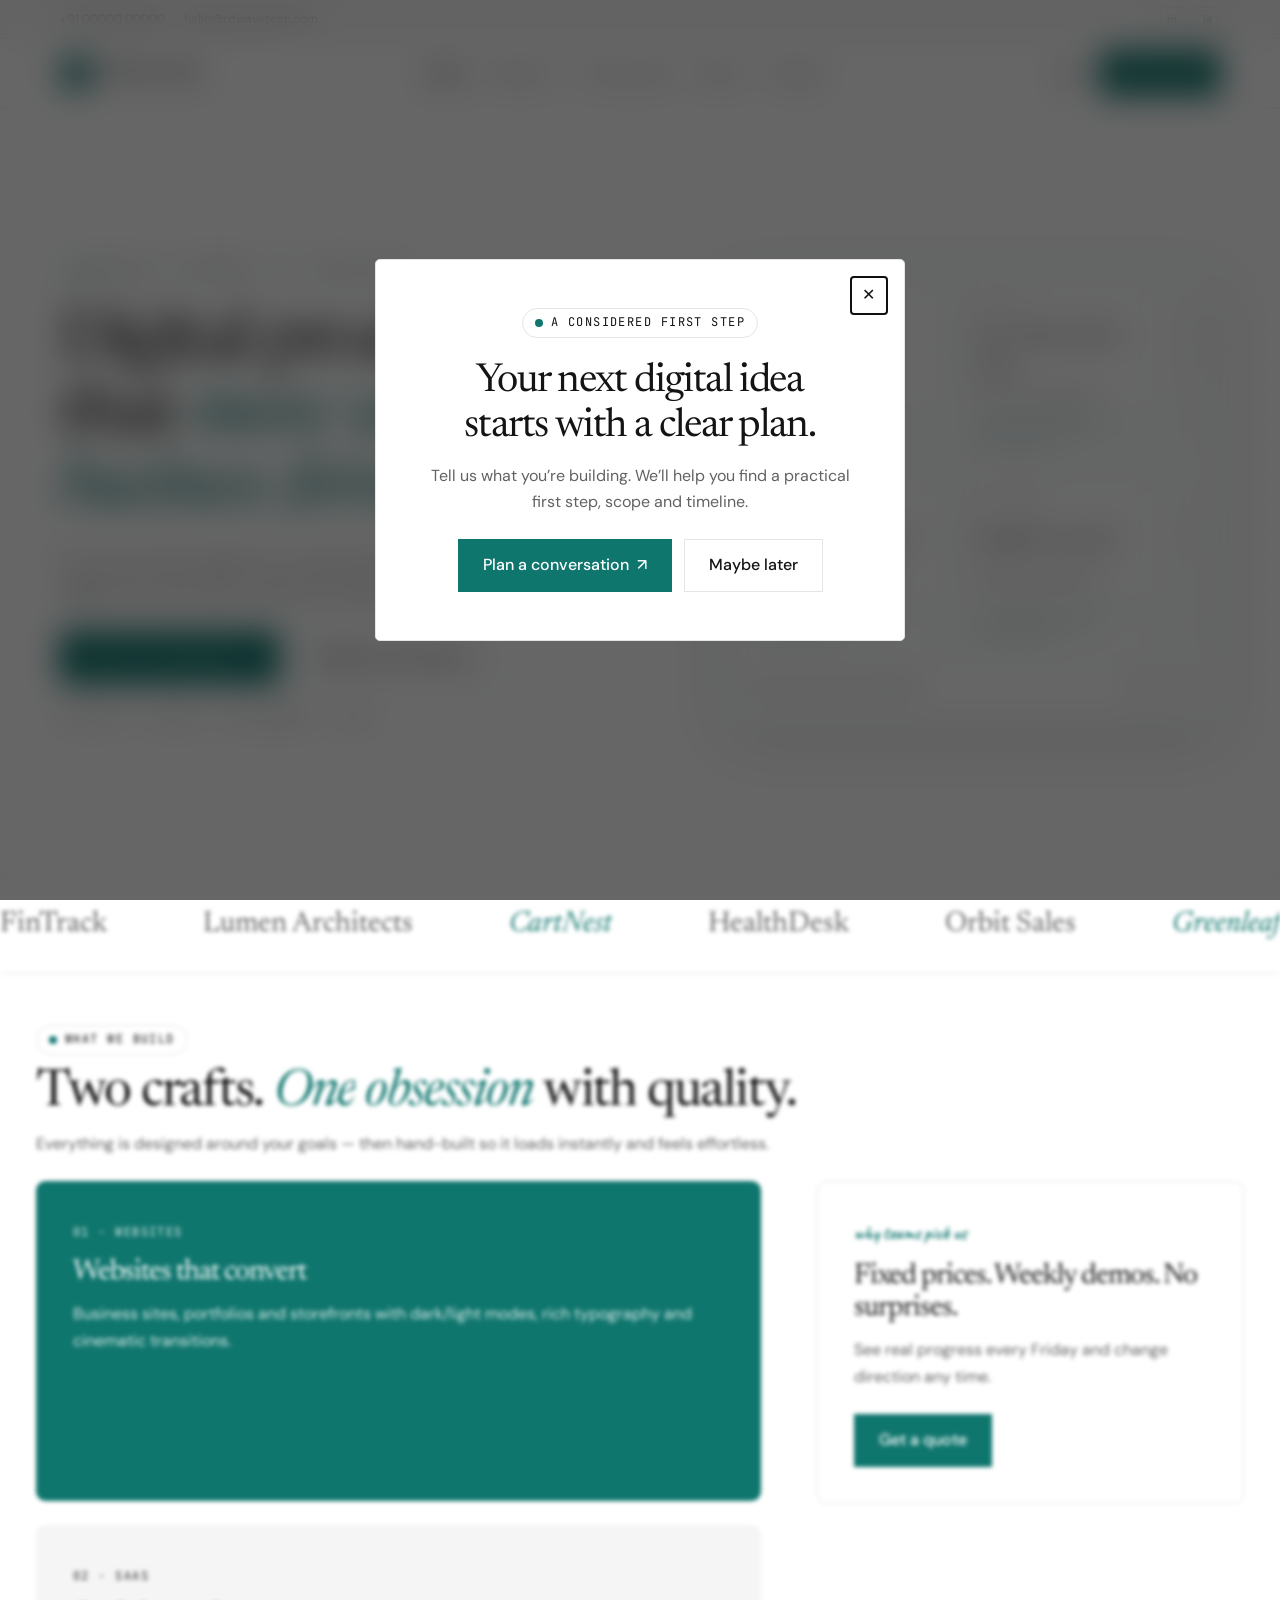
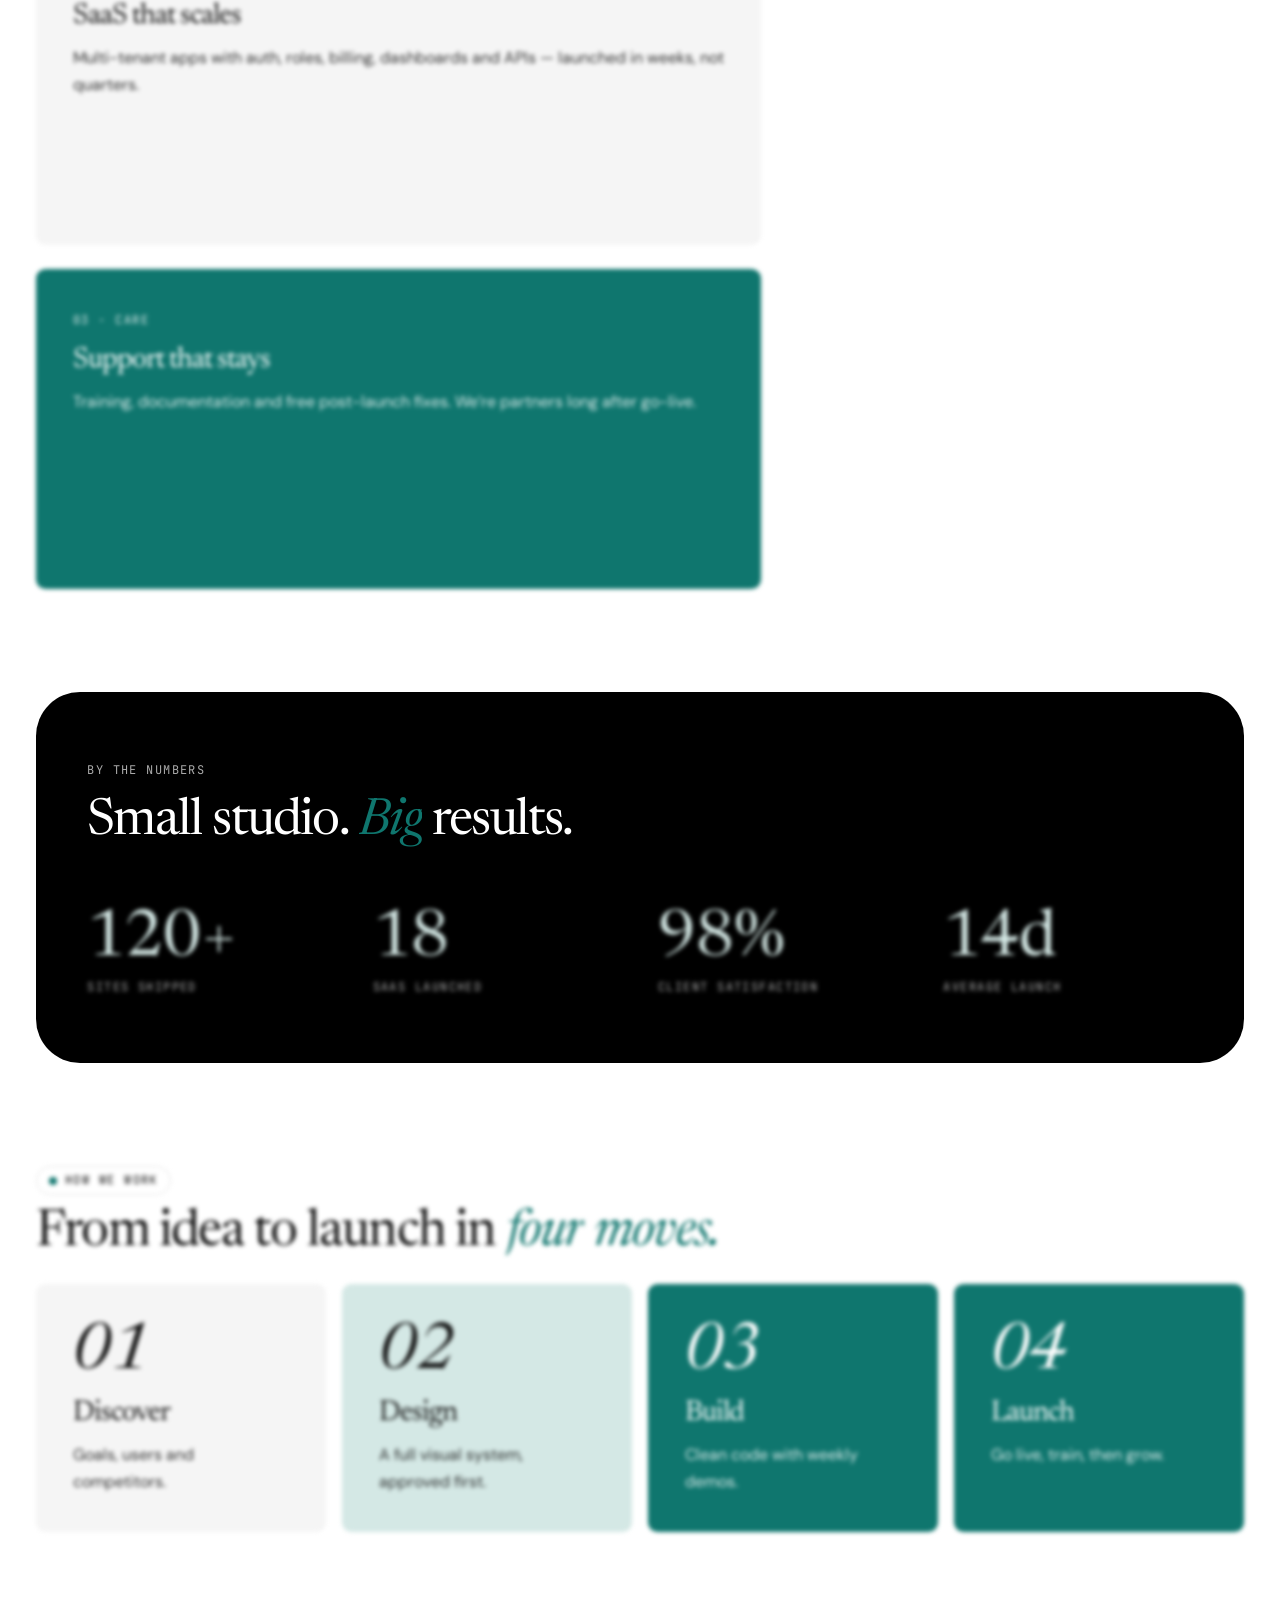
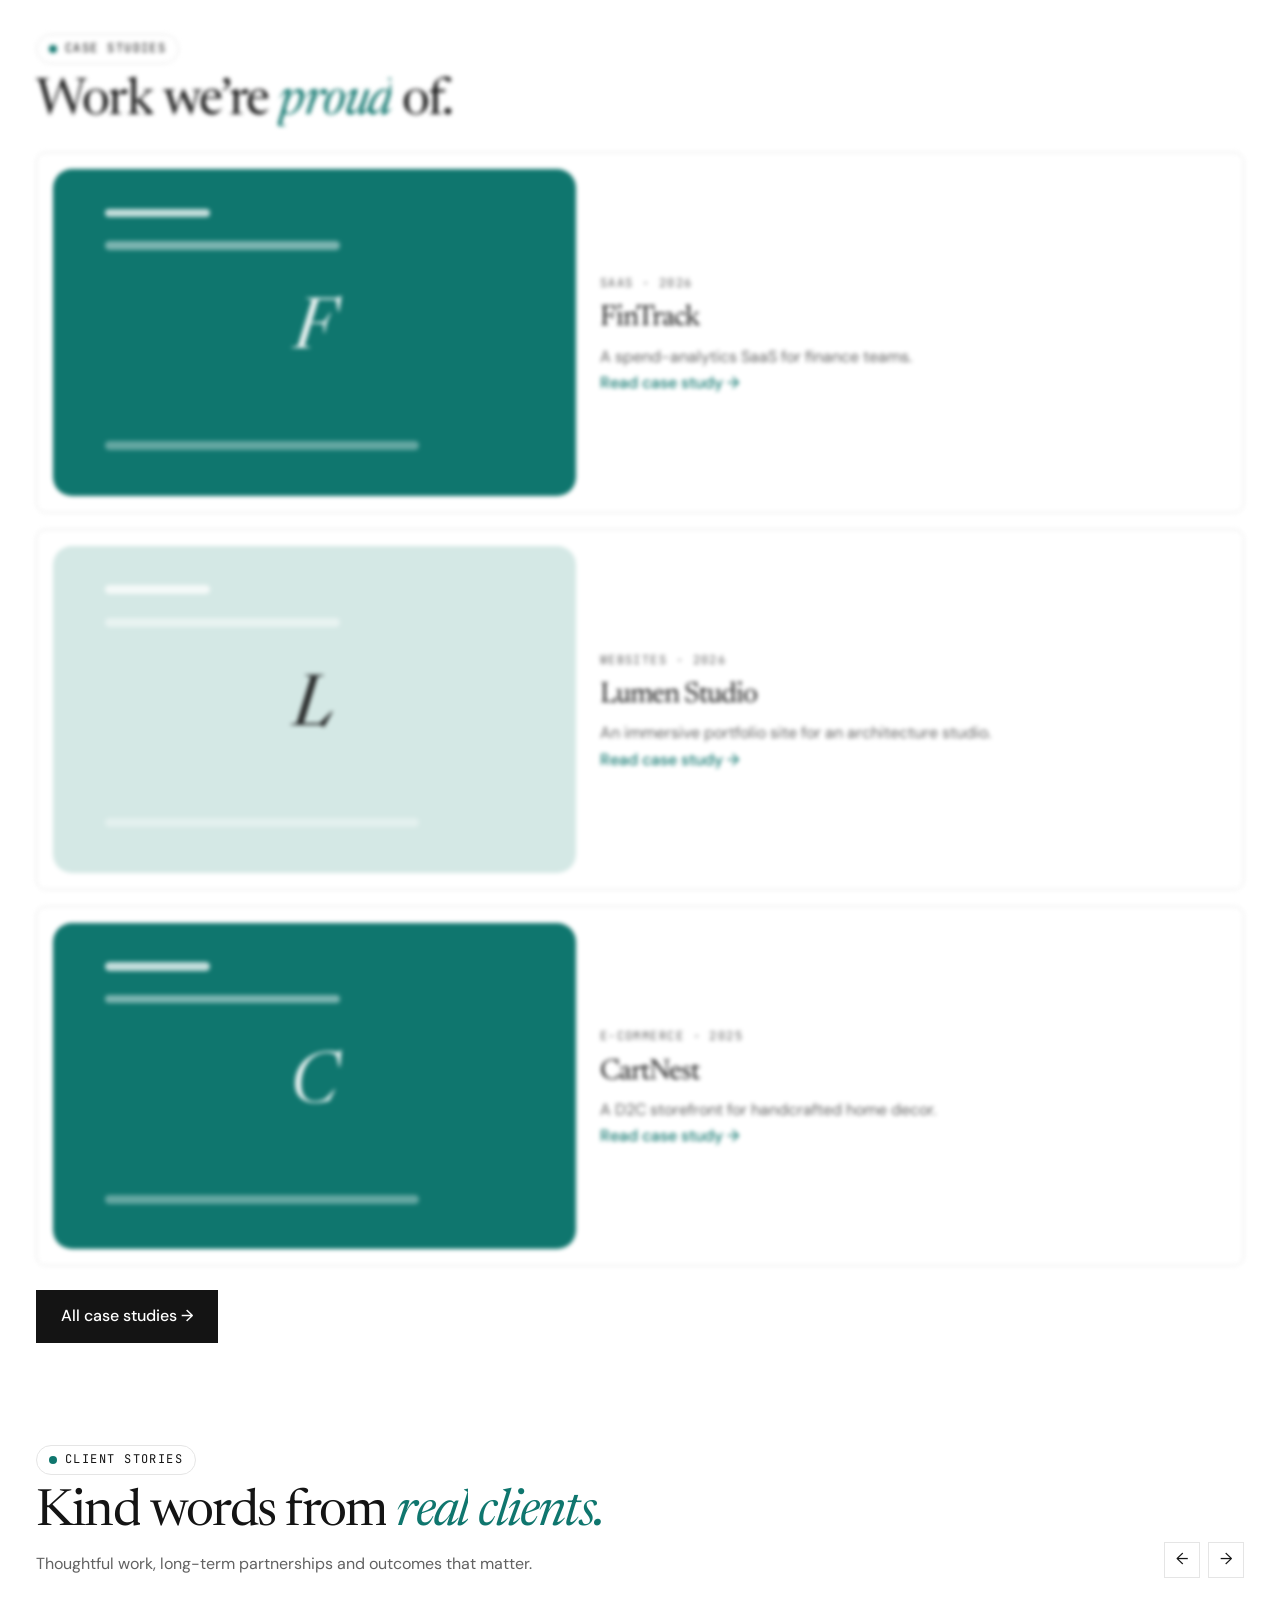
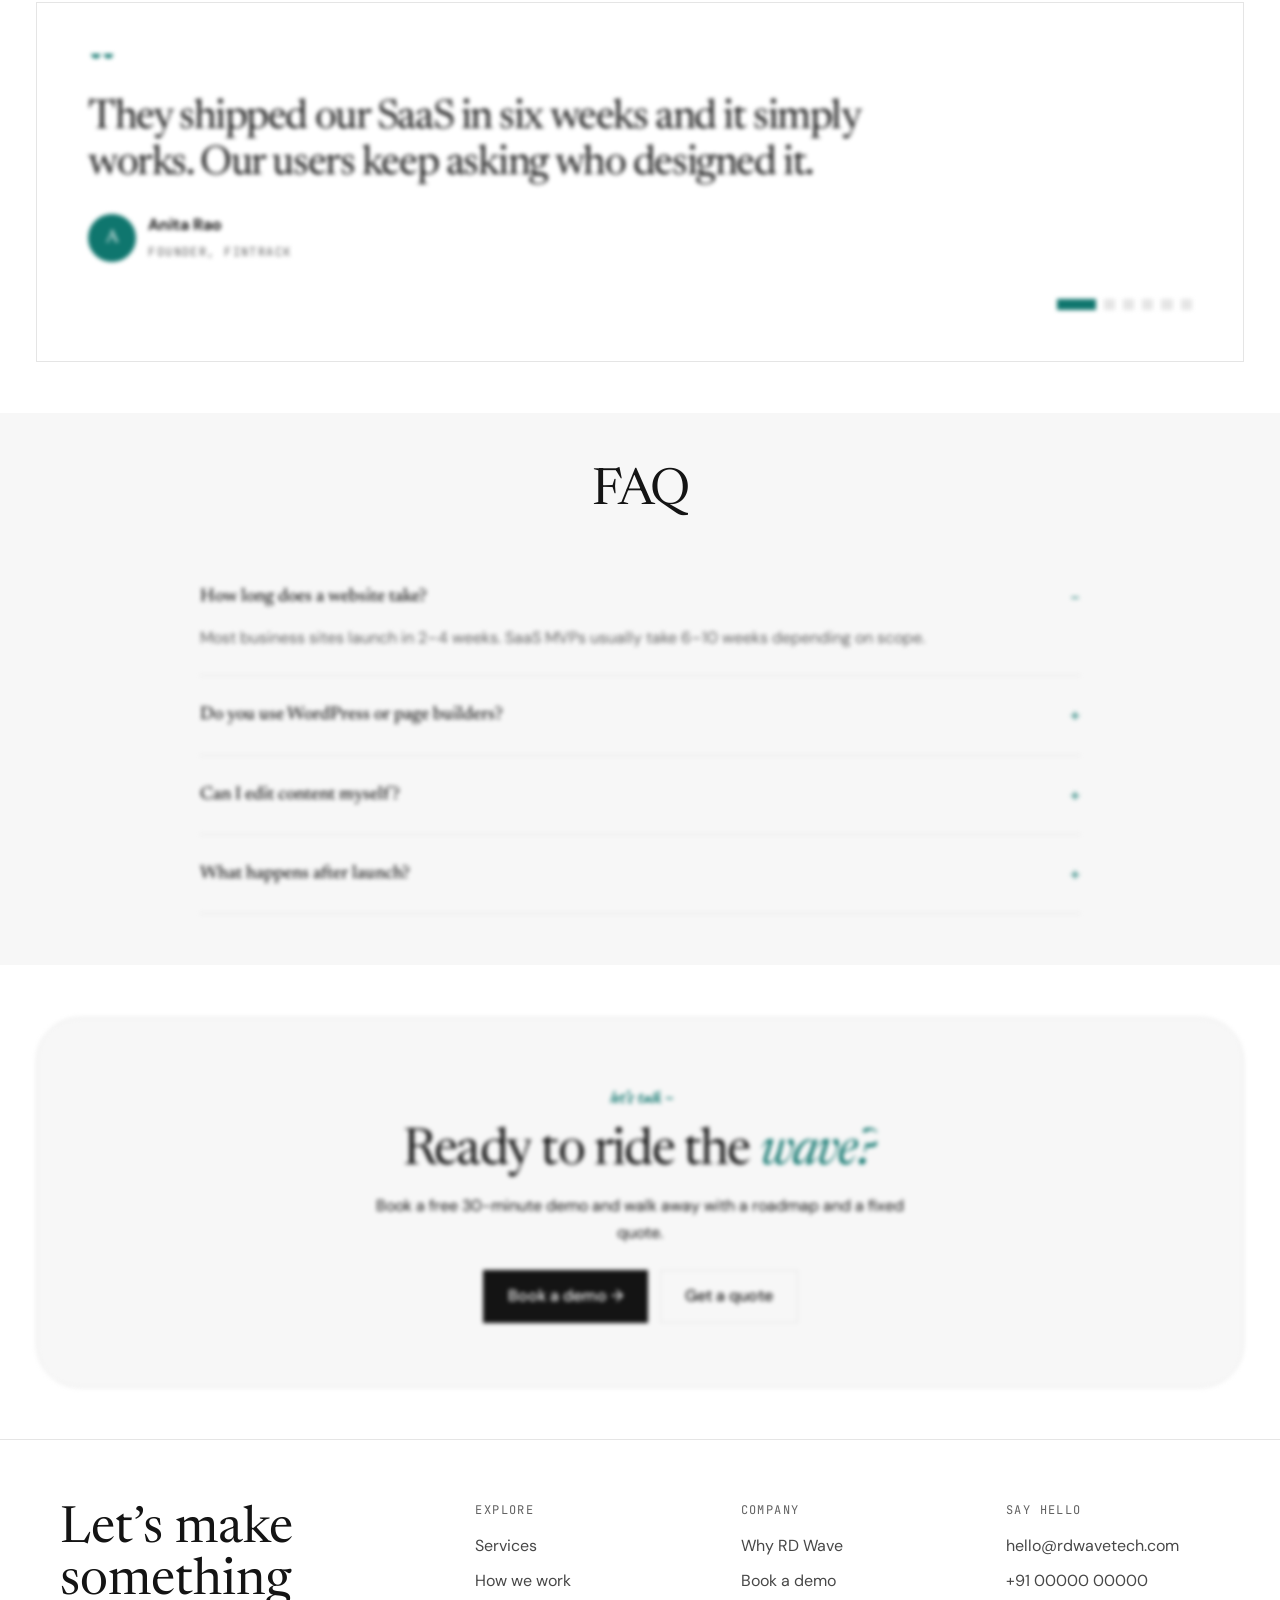
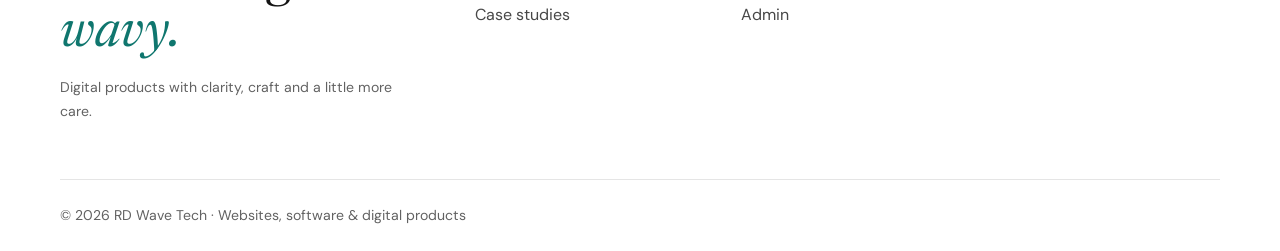
==== commit 65fa7e0a: "First Pushing all my code to GITHUB" ====
--- a/index.html
+++ b/index.html
@@ -1,344 +1,19 @@
 <!DOCTYPE html>
-<html lang="en">
+<html lang="en" data-theme="light">
 <head>
 <meta charset="utf-8">
 <meta name="viewport" content="width=device-width, initial-scale=1, viewport-fit=cover">
-<title>RD Wave Tech — Websites & SaaS Studio</title>
+<meta name="theme-color" content="#ffffff">
+<meta name="description" content="RD Wave Tech builds thoughtful websites, business software, AI tools and digital experiences.">
+<title>RD Wave Tech — Digital products, thoughtfully built</title>
 <link rel="preconnect" href="https://fonts.googleapis.com">
+<link rel="preconnect" href="https://fonts.gstatic.com" crossorigin>
 <link href="https://fonts.googleapis.com/css2?family=Newsreader:ital,opsz,wght@0,6..72,400;0,6..72,500;1,6..72,400;1,6..72,500&family=DM+Sans:wght@400;500;700&family=JetBrains+Mono:wght@400;500&family=Caveat:wght@500;700&display=swap" rel="stylesheet">
-<script>(function(){var t;try{t=localStorage.getItem('rd_theme')}catch(e){}if(!t)t=matchMedia('(prefers-color-scheme: dark)').matches?'dark':'light';document.documentElement.setAttribute('data-theme',t)})();</script>
-<style>
-:root{
- --bg:#faf9f5;--bg-2:#f0eee6;--surface:#fff;--ink:#141413;--muted:#5e5d59;--line:#e3e0d4;--shadow-c:#14141320;--glow:#d9775740;
- --brand:#d97757;--brand-strong:#c6613f;--on-brand:#fff;--kraft:#d4a27f;--manilla:#ebdbbc;--olive:#788c5d;--sky:#6a9bcc;--fig:#c46685;
- --dark:#1f1e1d;--on-dark:#faf9f5;--on-light:#141413;--muted-dark:#b0aea5;--line-dark:#3d3d3a;
- --f-head:'Newsreader',serif;--f-body:'DM Sans',sans-serif;--f-mono:'JetBrains Mono',monospace;--f-hand:'Caveat',cursive;
- --fs-xs:.75rem;--fs-sm:.9rem;--fs-md:1.05rem;--fs-lg:1.3rem;--fs-xl:clamp(1.6rem,3vw,2.2rem);--fs-2xl:clamp(2.2rem,5.2vw,4rem);--fs-hero:clamp(2.9rem,8.4vw,6.6rem);--fs-num:clamp(3rem,7vw,5.5rem);
- --fw-reg:400;--fw-med:500;--fw-bold:700;--lh-tight:1.02;--lh-snug:1.12;--lh-body:1.65;--ls-tight:-.035em;--ls-wide:.12em;
- --s1:.25rem;--s2:.5rem;--s3:.75rem;--s4:1rem;--s5:1.5rem;--s6:2.25rem;--s7:3.5rem;--s8:6rem;--s9:9rem;
- --r-sm:.7rem;--r-md:1.2rem;--r-lg:2rem;--r-xl:2.75rem;--r-pill:999px;--bw:1px;--bw-thick:2px;
- --wrap:76rem;--nav-h:4.5rem;--drawer-w:min(86vw,22rem);--col-main:minmax(0,1.7fr);--col-side:minmax(0,1fr);--col-aside:16rem;
- --shadow:0 1.8rem 3.5rem -1.4rem var(--shadow-c);--blur:1rem;
- --ease:cubic-bezier(.16,1,.3,1);--ease-io:cubic-bezier(.76,0,.24,1);
- --t-fast:200ms;--t-med:500ms;--t-slow:1000ms;--t-page-ms:800;--t-page:calc(var(--t-page-ms)*1ms);--stagger:70ms;--dist:2.2rem;
- --z-nav:50;--z-scrim:60;--z-drawer:70;--z-modal:80;--z-veil:100;--z-bg:-1}
-:root[data-theme="dark"]{--bg:#262624;--bg-2:#1f1e1d;--surface:#30302e;--ink:#faf9f5;--muted:#b0aea5;--line:#43423e;--shadow-c:#00000080;--glow:#d9775755}
-*{box-sizing:border-box;margin:0;padding:0}
-html{scroll-behavior:smooth;scroll-padding-top:var(--nav-h)}
-:root{padding-top:env(safe-area-inset-top,0px);padding-bottom:env(safe-area-inset-bottom,0px)}
-body{background:var(--bg);color:var(--ink);font:var(--fw-reg) var(--fs-md)/var(--lh-body) var(--f-body);overflow-x:hidden;transition:background var(--t-med),color var(--t-med)}
-a{color:inherit;text-decoration:none}button,input,select,textarea{font:inherit;color:inherit}
-h1,h2,h3,h4{font-family:var(--f-head);font-weight:var(--fw-reg);line-height:var(--lh-snug);letter-spacing:var(--ls-tight)}
-em{font-style:italic;color:var(--brand)}
-.mono{font-family:var(--f-mono);font-size:var(--fs-xs);letter-spacing:var(--ls-wide);text-transform:uppercase;color:var(--muted)}
-.hand{font-family:var(--f-hand);font-size:var(--fs-lg);color:var(--brand);font-weight:var(--fw-bold)}
-.wrap{max-width:var(--wrap);margin:0 auto;padding:0 var(--s5)}
-.sec{padding:var(--s8) 0}
-.bgfx{position:fixed;inset:0;z-index:var(--z-bg);background:radial-gradient(60rem 40rem at 85% -10%,var(--glow),transparent 60%),radial-gradient(50rem 35rem at -10% 60%,var(--glow),transparent 60%);pointer-events:none}
-/* nav */
-nav{position:fixed;top:0;left:0;right:0;z-index:var(--z-nav);padding-top:env(safe-area-inset-top,0px);background:color-mix(in srgb,var(--bg) 82%,transparent);backdrop-filter:blur(var(--blur));border-bottom:var(--bw) solid var(--line)}
-nav .wrap{height:var(--nav-h);display:flex;align-items:center;gap:var(--s4)}
-.logo{display:flex;align-items:center;gap:var(--s2);font-family:var(--f-head);font-size:var(--fs-lg);letter-spacing:var(--ls-tight);font-weight:var(--fw-med)}
-.logo svg{width:2rem;height:2rem;transition:transform var(--t-slow) var(--ease)}.logo:hover svg{transform:rotate(180deg)}
-.links{display:flex;gap:var(--s1);margin:0 auto}
-.links a{padding:var(--s2) var(--s3);border-radius:var(--r-pill);font-size:var(--fs-sm);font-weight:var(--fw-med);color:var(--muted);transition:all var(--t-fast)}
-.links a:hover,.links a.on{color:var(--ink);background:var(--bg-2)}
-.acts{display:flex;gap:var(--s2);align-items:center}
-.ib{width:2.6rem;height:2.6rem;border-radius:50%;border:var(--bw) solid var(--line);background:var(--surface);cursor:pointer;display:grid;place-items:center;transition:transform var(--t-med) var(--ease)}
-.ib:hover{transform:rotate(20deg) scale(1.08)}.burger{display:none}
-.btn{display:inline-flex;align-items:center;gap:var(--s2);padding:var(--s3) var(--s5);border-radius:var(--r-pill);border:var(--bw) solid transparent;cursor:pointer;font-weight:var(--fw-med);background:var(--brand);color:var(--on-brand);transition:transform var(--t-med) var(--ease),background var(--t-fast),box-shadow var(--t-med)}
-.btn:hover{background:var(--brand-strong);transform:translateY(-.15rem);box-shadow:0 .8rem 1.6rem -.5rem var(--glow)}
-.btn.dark{background:var(--ink);color:var(--bg)}.btn.dark:hover{background:var(--muted)}
-.btn.ghost{background:transparent;color:var(--ink);border-color:var(--line)}.btn.ghost:hover{background:var(--bg-2)}
-.btn.sm{padding:var(--s2) var(--s4);font-size:var(--fs-sm)}
-/* drawer */
-#scrim{position:fixed;inset:0;z-index:var(--z-scrim);background:var(--dark);opacity:0;visibility:hidden;transition:all var(--t-med)}
-#scrim.open{opacity:.55;visibility:visible}
-#drawer{position:fixed;top:0;bottom:0;left:0;width:var(--drawer-w);z-index:var(--z-drawer);background:var(--bg);border-right:var(--bw) solid var(--line);padding:calc(var(--s6) + env(safe-area-inset-top,0px)) var(--s5) var(--s5);transform:translateX(-102%);transition:transform var(--t-slow) var(--ease);display:flex;flex-direction:column;gap:var(--s2);overflow-y:auto}
-#drawer.open{transform:none}
-#drawer a.dl{font-family:var(--f-head);font-size:var(--fs-xl);padding:var(--s2) 0;border-bottom:var(--bw) solid var(--line);opacity:0;transform:translateX(-1.5rem);transition:all var(--t-slow) var(--ease);transition-delay:calc(var(--i)*60ms)}
-#drawer.open a.dl{opacity:1;transform:none}#drawer a.dl.on{color:var(--brand)}
-/* veil transition */
-.veil{position:fixed;inset:0;z-index:var(--z-veil);pointer-events:none;clip-path:circle(0 at var(--cx,50%) var(--cy,50%));transition:clip-path var(--t-page) var(--ease-io),transform var(--t-page) var(--ease-io);display:grid;place-items:center}
-.veil.a{background:var(--dark)}.veil.b{background:var(--brand);transition-delay:calc(var(--stagger)*2),0s;z-index:calc(var(--z-veil) + 1)}
-.veil.in{clip-path:circle(150% at var(--cx,50%) var(--cy,50%))}
-.veil.out{transform:translateY(-101%);clip-path:circle(150% at var(--cx,50%) var(--cy,50%))}
-.veil.b.out{transition-delay:0s}.veil.a.out{transition-delay:calc(var(--stagger)*2)}
-.veil.reset{transition:none}
-#vt{font-family:var(--f-head);font-size:var(--fs-hero);color:var(--on-brand);letter-spacing:var(--ls-tight);opacity:0;transform:translateY(1.5rem);transition:all var(--t-med) var(--ease)}
-.veil.b.in #vt{opacity:1;transform:none;transition-delay:var(--t-med)}
-/* reveal */
-.rv{opacity:0;transform:translateY(var(--dist)) scale(.98);filter:blur(.5rem);transition:opacity var(--t-slow) var(--ease),transform var(--t-slow) var(--ease),filter var(--t-slow) var(--ease);transition-delay:calc(var(--i,0)*var(--stagger))}
-.rv.in{opacity:1;transform:none;filter:none}
-.w{display:inline-block;overflow:hidden;vertical-align:top;padding-bottom:.12em;margin-bottom:-.12em}
-.w span{display:inline-block;transform:translateY(115%);transition:transform var(--t-slow) var(--ease);transition-delay:calc(var(--i)*var(--stagger))}
-.go .w span{transform:none}
-/* generic */
-.head{margin-bottom:var(--s7);max-width:50rem}.head h2{font-size:var(--fs-2xl);line-height:var(--lh-tight);margin:var(--s3) 0}.head p{color:var(--muted);font-size:var(--fs-lg)}
-.tag{display:inline-flex;gap:var(--s2);align-items:center;padding:var(--s1) var(--s3);border-radius:var(--r-pill);border:var(--bw) solid var(--line);background:var(--surface);font-family:var(--f-mono);font-size:var(--fs-xs);letter-spacing:var(--ls-wide);text-transform:uppercase}
-.tag::before{content:"";width:.5rem;height:.5rem;border-radius:50%;background:var(--brand)}
-.split{display:grid;grid-template-columns:var(--col-main) var(--col-side);gap:var(--s7);align-items:start}
-.side{position:sticky;top:calc(var(--nav-h) + var(--s5))}.stack{display:grid;gap:var(--s5)}
-.card{background:var(--surface);border:var(--bw) solid var(--line);border-radius:var(--r-lg);padding:var(--s6);transition:transform var(--t-med) var(--ease),box-shadow var(--t-med),border-color var(--t-med)}
-.card:hover{transform:translateY(-.3rem);box-shadow:var(--shadow);border-color:var(--brand)}
-.card h3{font-size:var(--fs-xl);margin:var(--s3) 0}.card p{color:var(--muted)}
-.t1,.t3,.t4,.t6{color:var(--on-brand)}.t2,.t5{color:var(--on-light)}
-.t1{background:var(--brand)}.t2{background:var(--kraft)}.t3{background:var(--olive)}.t4{background:var(--sky)}.t5{background:var(--manilla)}.t6{background:var(--fig)}
-.card[class*=" t"] p,.card[class*=" t"] .mono{color:inherit;opacity:.85}.card[class*=" t"]{border-color:transparent}
-.num{font-family:var(--f-head);font-size:var(--fs-num);line-height:var(--lh-tight);font-style:italic}
-.list{list-style:none;display:grid;gap:var(--s2);margin-top:var(--s4)}.list li::before{content:"✺ ";color:var(--brand)}.t1 .list li::before,.t3 .list li::before,.t4 .list li::before,.t6 .list li::before{color:inherit}
-.tall{min-height:20rem;display:flex;flex-direction:column;justify-content:space-between}
-.bento{display:grid;grid-template-columns:repeat(6,1fr);gap:var(--s4)}.b2{grid-column:span 2}.b3{grid-column:span 3}.b4{grid-column:span 4}
-.chips{display:flex;flex-wrap:wrap;gap:var(--s2)}.chips span{padding:var(--s2) var(--s4);border-radius:var(--r-pill);border:var(--bw) solid var(--line);background:var(--surface);font-size:var(--fs-sm);transition:all var(--t-fast)}.chips span:hover{background:var(--brand);color:var(--on-brand);transform:translateY(-.15rem)}
-.cta-row{display:flex;gap:var(--s3);flex-wrap:wrap;margin-top:var(--s5)}
-/* hero */
-.hero{display:grid;grid-template-columns:var(--col-main) var(--col-side);gap:var(--s6);align-items:center;min-height:calc(100vh - var(--nav-h) - var(--s7));padding:var(--s7) 0}
-.hero h1{font-size:var(--fs-hero);line-height:var(--lh-tight);margin:var(--s5) 0}
-.hero .lead{font-size:var(--fs-lg);color:var(--muted);max-width:36rem}
-.pagehero{padding:var(--s8) 0 var(--s6)}.pagehero h1{font-size:var(--fs-hero);line-height:var(--lh-tight);margin:var(--s4) 0;max-width:60rem}.pagehero p{font-size:var(--fs-lg);color:var(--muted);max-width:40rem}
-.orb{position:relative;aspect-ratio:1;max-width:26rem;width:100%;margin:0 auto}
-.orb .core{position:absolute;inset:12%;border-radius:50%;background:radial-gradient(circle at 30% 30%,var(--kraft),var(--brand) 60%,var(--brand-strong));box-shadow:var(--shadow);animation:breathe 6s var(--ease-io) infinite alternate}
-.orb .ring{position:absolute;inset:0;border-radius:50%;border:var(--bw-thick) dashed var(--brand);animation:spin 30s linear infinite}
-.orb .ring.r2{inset:-8%;border-style:solid;border-color:var(--line);animation-direction:reverse;animation-duration:45s}
-.fl{position:absolute;padding:var(--s2) var(--s4);border-radius:var(--r-pill);background:var(--surface);border:var(--bw) solid var(--line);box-shadow:var(--shadow);font-size:var(--fs-sm);font-weight:var(--fw-med);animation:bob 5s var(--ease-io) infinite alternate;white-space:nowrap}
-.f1{top:6%;left:-8%}.f2{top:44%;right:-10%;animation-delay:-2s}.f3{bottom:6%;left:6%;animation-delay:-3.5s}
-@keyframes spin{to{transform:rotate(360deg)}}@keyframes breathe{to{transform:scale(1.06)}}@keyframes bob{to{transform:translateY(-.9rem)}}
-.marquee{overflow:hidden;border-block:var(--bw) solid var(--line);padding:var(--s5) 0}.marquee div{display:flex;gap:var(--s8);width:max-content;animation:mq 35s linear infinite;font-family:var(--f-head);font-size:var(--fs-xl);color:var(--muted);white-space:nowrap}.marquee span:nth-child(3n){font-style:italic;color:var(--brand)}
-@keyframes mq{to{transform:translateX(-50%)}}
-/* bands */
-.band{background:var(--dark);color:var(--on-dark);border-radius:var(--r-xl);padding:var(--s8) var(--s6);position:relative;overflow:hidden}
-.band::after{content:"";position:absolute;width:30rem;height:30rem;border-radius:50%;background:var(--brand);filter:blur(7rem);opacity:.3;right:-8rem;top:-10rem}
-.band .mono,.band p{color:var(--muted-dark)}.band h2{font-size:var(--fs-2xl);position:relative;z-index:1}
-.clay{background:var(--brand);color:var(--on-brand);border-radius:var(--r-xl);padding:var(--s8) var(--s6)}.clay .mono,.clay p{color:inherit;opacity:.85}.clay h2{font-size:var(--fs-2xl)}
-.stats{display:grid;grid-template-columns:repeat(auto-fit,minmax(11rem,1fr));gap:var(--s6);margin-top:var(--s7);position:relative;z-index:1}.stats b{display:block;font-family:var(--f-head);font-weight:var(--fw-reg);font-size:var(--fs-num);line-height:var(--lh-tight);color:var(--kraft)}
-/* timeline */
-.tl{position:relative;display:grid;gap:var(--s6);padding-left:var(--s7)}.tl::before{content:"";position:absolute;left:1rem;top:0;bottom:0;width:var(--bw-thick);background:linear-gradient(var(--brand),var(--line))}
-.tl .st{position:relative}.tl .st::before{content:"";position:absolute;left:calc(-1*var(--s7) + .5rem);top:.6rem;width:1.1rem;height:1.1rem;border-radius:50%;background:var(--bg);border:var(--bw-thick) solid var(--brand)}
-.tl .st h3{font-size:var(--fs-xl);margin:var(--s2) 0}.tl .st p{color:var(--muted);max-width:36rem}
-.steps4{display:grid;grid-template-columns:repeat(auto-fit,minmax(14rem,1fr));gap:var(--s4)}
-/* table, faq */
-.tblw{overflow-x:auto;border:var(--bw) solid var(--line);border-radius:var(--r-lg);background:var(--surface)}
-table{width:100%;border-collapse:collapse;font-size:var(--fs-sm)}th,td{text-align:left;padding:var(--s4);border-bottom:var(--bw) solid var(--line);white-space:nowrap}tr:last-child td{border:0}th{font-family:var(--f-mono);font-size:var(--fs-xs);letter-spacing:var(--ls-wide);text-transform:uppercase;color:var(--muted)}td.y{color:var(--olive);font-weight:var(--fw-bold)}td.n{color:var(--muted)}
-details{border-bottom:var(--bw) solid var(--line);padding:var(--s4) 0}summary{cursor:pointer;list-style:none;font-family:var(--f-head);font-size:var(--fs-xl);display:flex;justify-content:space-between;gap:var(--s4)}summary::-webkit-details-marker{display:none}summary::after{content:"+";color:var(--brand);transition:transform var(--t-med) var(--ease)}details[open] summary::after{transform:rotate(135deg)}details p{color:var(--muted);margin-top:var(--s3);max-width:44rem}
-.cta{background:var(--manilla);color:var(--on-light);border-radius:var(--r-xl);padding:var(--s8) var(--s6);text-align:center}.cta h2{font-size:var(--fs-2xl);max-width:46rem;margin:var(--s3) auto}.cta p{max-width:34rem;margin:0 auto}.cta .cta-row{justify-content:center}
-/* testimonials */
-.tsl{position:relative;min-height:22rem}.tq{position:absolute;inset:0;opacity:0;transform:translateX(3rem);transition:all var(--t-slow) var(--ease);pointer-events:none}.tq.on{opacity:1;transform:none;pointer-events:auto}
-.tq blockquote{font-family:var(--f-head);font-size:var(--fs-2xl);line-height:var(--lh-snug);letter-spacing:var(--ls-tight);max-width:52rem}.tq blockquote::before{content:"“";display:block;font-size:var(--fs-hero);color:var(--brand);line-height:.6}
-.who{display:flex;gap:var(--s3);align-items:center;margin-top:var(--s5)}.av{width:3rem;height:3rem;border-radius:50%;display:grid;place-items:center;font-family:var(--f-head);font-size:var(--fs-lg)}
-.dots{display:flex;gap:var(--s2);margin-top:var(--s5)}.dots button{width:.7rem;height:.7rem;border-radius:var(--r-pill);border:0;background:var(--line);cursor:pointer;transition:all var(--t-med) var(--ease)}.dots button.on{width:2.4rem;background:var(--brand)}
-.tgrid{columns:3 17rem;column-gap:var(--s4)}.tgrid .card{break-inside:avoid;margin-bottom:var(--s4)}.tgrid q{font-family:var(--f-head);font-size:var(--fs-lg);line-height:var(--lh-snug);quotes:none}
-/* pricing */
-.plans{display:grid;grid-template-columns:repeat(auto-fit,minmax(17rem,1fr));gap:var(--s4)}.price{font-family:var(--f-head);font-size:var(--fs-2xl);line-height:var(--lh-tight);letter-spacing:var(--ls-tight)}
-.plan.hot{background:var(--dark);color:var(--on-dark);border-color:var(--dark)}.plan.hot p,.plan.hot .mono{color:var(--muted-dark)}
-/* cases */
-.cs{display:grid;grid-template-columns:var(--col-aside) minmax(0,1fr);gap:var(--s6);align-items:start}
-.cs aside{position:sticky;top:calc(var(--nav-h) + var(--s5));display:grid;gap:var(--s2)}
-.cs aside button{display:flex;justify-content:space-between;text-align:left;padding:var(--s3) var(--s4);border-radius:var(--r-md);border:var(--bw) solid var(--line);background:var(--surface);cursor:pointer;transition:all var(--t-fast)}
-.cs aside button:hover{border-color:var(--brand)}.cs aside button.on{background:var(--ink);color:var(--bg);border-color:var(--ink)}
-.clist{display:grid;gap:var(--s4)}
-.case{display:grid;grid-template-columns:minmax(0,1fr) minmax(0,1.2fr);gap:var(--s5);padding:var(--s4);cursor:pointer;align-items:center}
-.case h3{font-size:var(--fs-xl);margin:var(--s2) 0}.case .go{color:var(--brand);font-weight:var(--fw-med)}
-.vis{aspect-ratio:16/10;border-radius:var(--r-md);position:relative;overflow:hidden;display:grid;place-items:center}
-.vis i{position:absolute;left:10%;height:.55rem;border-radius:var(--r-pill);background:var(--surface);opacity:.75}.vis i:nth-child(1){top:12%;width:20%}.vis i:nth-child(2){top:22%;width:45%;opacity:.45}.vis i:nth-child(3){bottom:14%;width:60%;opacity:.35}
-.vis b{font-family:var(--f-head);font-style:italic;font-weight:var(--fw-reg);font-size:var(--fs-hero);line-height:1;opacity:.9;transition:transform var(--t-slow) var(--ease)}.case:hover .vis b,.card:hover .vis b{transform:scale(1.15) rotate(-4deg)}
-.vis.big{aspect-ratio:21/9}
-.back{display:inline-flex;gap:var(--s2);margin-bottom:var(--s5);color:var(--muted)}.back:hover{color:var(--brand)}
-.facts{display:grid;gap:var(--s4)}.facts div{border-bottom:var(--bw) solid var(--line);padding-bottom:var(--s3)}.facts b{display:block;font-family:var(--f-head);font-weight:var(--fw-reg);font-size:var(--fs-lg)}
-/* forms/admin */
-label{display:grid;gap:var(--s1);font-size:var(--fs-sm);font-weight:var(--fw-med)}
-input,select,textarea{padding:var(--s3) var(--s4);border-radius:var(--r-md);border:var(--bw) solid var(--line);background:var(--bg);outline:0;transition:all var(--t-fast)}input:focus,select:focus,textarea:focus{border-color:var(--brand);box-shadow:0 0 0 .25rem var(--glow)}
-.fg{display:grid;grid-template-columns:1fr 1fr;gap:var(--s4)}.fg .full{grid-column:1/-1}.ok{display:none;padding:var(--s4);border-radius:var(--r-md);background:var(--olive);color:var(--on-brand);margin-top:var(--s4)}
-.kpis{display:grid;grid-template-columns:repeat(auto-fit,minmax(10rem,1fr));gap:var(--s4);margin-bottom:var(--s5)}
-/* popup + footer */
-#pop{position:fixed;inset:0;z-index:var(--z-modal);display:grid;place-items:center;padding:var(--s5);background:color-mix(in srgb,var(--dark) 60%,transparent);backdrop-filter:blur(var(--blur));opacity:0;visibility:hidden;transition:all var(--t-med)}#pop.show{opacity:1;visibility:visible}
-#pop .card{max-width:32rem;text-align:center;position:relative;transform:translateY(3rem) scale(.9);transition:transform var(--t-slow) var(--ease)}#pop.show .card{transform:none}#pop .card:hover{transform:none}
-#pop h3{font-size:var(--fs-2xl);line-height:var(--lh-tight)}.x{position:absolute;top:var(--s4);right:var(--s4)}
-footer{background:var(--dark);color:var(--on-dark);margin-top:var(--s8);padding:var(--s8) 0 var(--s6)}footer .grid{display:grid;grid-template-columns:2fr 1fr 1fr 1fr;gap:var(--s6)}footer h4{font-family:var(--f-mono);font-size:var(--fs-xs);letter-spacing:var(--ls-wide);text-transform:uppercase;color:var(--muted-dark);margin-bottom:var(--s3)}footer a{display:block;color:var(--on-dark);padding:var(--s1) 0;opacity:.85}footer a:hover{color:var(--brand);opacity:1}footer .big{font-family:var(--f-head);font-size:var(--fs-2xl);line-height:var(--lh-tight);max-width:20rem}.copy{margin-top:var(--s7);padding-top:var(--s5);border-top:var(--bw) solid var(--line-dark);color:var(--muted-dark);font-size:var(--fs-sm)}
-@media(max-width:900px){
- .links,nav .btn.nv{display:none}.burger{display:grid}nav .acts{margin-left:auto}
- .split,.hero,.cs,.case{grid-template-columns:1fr}.side,.cs aside{position:static}
- .cs aside{display:flex;overflow-x:auto;padding-bottom:var(--s2)}.cs aside button{white-space:nowrap;gap:var(--s3)}
- .b2,.b3,.b4{grid-column:span 6}.fg{grid-template-columns:1fr}.hero{min-height:0}.orb{max-width:18rem;margin:var(--s6) auto}.f1{left:0}.f2{right:0}
- footer .grid{grid-template-columns:1fr 1fr}.sec{padding:var(--s7) 0}.band,.clay,.cta{padding:var(--s7) var(--s5);border-radius:var(--r-lg)}.tsl{min-height:30rem}}
-@media(prefers-reduced-motion:reduce){*{animation:none!important;transition-duration:1ms!important}}
-</style>
+<link rel="stylesheet" href="site.css">
+<script src="theme.js"></script>
+<script src="app.js" defer></script>
 </head>
-<body>
-<div class="bgfx"></div>
-<div class="veil a" id="va"></div><div class="veil b" id="vb"><span id="vt"></span></div>
-<div id="scrim"></div>
-<aside id="drawer"><a class="logo" href="#home" style="margin-bottom:var(--s5)"></a></aside>
-<nav><div class="wrap">
- <a class="logo" href="#home"></a>
- <div class="links" id="links"></div>
- <div class="acts"><button class="ib" id="theme" aria-label="Toggle theme">◐</button><a class="btn sm nv" href="#demo">Book a demo</a><button class="ib burger" id="burger" aria-label="Menu">☰</button></div>
-</div></nav>
+<body data-page="home">
 <main id="main"></main>
-<footer><div class="wrap"><div class="grid">
- <div><div class="big">Let’s make something <em>wavy.</em></div></div>
- <div><h4>Explore</h4><a href="#services">Services</a><a href="#process">How we work</a><a href="#cases">Case studies</a><a href="#pricing">Fees</a></div>
- <div><h4>Company</h4><a href="#why">Why us</a><a href="#demo">Book a demo</a><a href="#admin">Admin</a></div>
- <div><h4>Say hello</h4><a href="#demo">hello@rdwavetech.com</a><a href="#demo">+91 00000 00000</a></div>
-</div><div class="copy">© 2026 RD Wave Tech · Websites & SaaS studio · Built with HTML, CSS & JS</div></div></footer>
-<div id="pop"><div class="card"><button class="ib x" id="popX" aria-label="Close">✕</button><span class="tag">This week only</span><h3 style="margin:var(--s4) 0">A free website <em>audit</em>, on us.</h3><p>Book a demo and we’ll review your current site’s speed, SEO and design — no strings attached.</p><div class="cta-row" style="justify-content:center"><a class="btn" href="#demo" id="popGo">Book my demo</a><button class="btn ghost" id="popNo">Maybe later</button></div></div></div>
-
-<script>
-const $=(s,e=document)=>e.querySelector(s),$$=(s,e=document)=>[...e.querySelectorAll(s)];
-const root=document.documentElement,main=$('#main');
-const ls={get(k,d){try{return JSON.parse(localStorage.getItem(k))??d}catch(e){return d}},set(k,v){try{localStorage.setItem(k,JSON.stringify(v))}catch(e){}}};
-const esc=s=>String(s||'').replace(/[&<>"]/g,c=>({'&':'&amp;','<':'&lt;','>':'&gt;','"':'&quot;'}[c]));
-const LOGO='<svg viewBox="0 0 32 32"><rect width="32" height="32" rx="9" fill="var(--brand)"/><path d="M5 17c3-8 5-8 7 0s4 8 7 0 4-8 8-2" fill="none" stroke="var(--on-brand)" stroke-width="2.6" stroke-linecap="round"/></svg><span>RD Wave Tech</span>';
-$$('.logo').forEach(l=>l.insertAdjacentHTML('beforeend',LOGO));
-
-/* ---------- DATA ---------- */
-const NAV=[['home','Home'],['services','Services'],['process','How we work'],['why','Why us'],['cases','Case studies'],['pricing','Fees'],['admin','Admin']];
-const TITLES={home:'Home',services:'Services',process:'How we work',why:'Why us',cases:'Case studies',pricing:'Fees',demo:'Book a demo',admin:'Admin'};
-$('#links').innerHTML=NAV.map(n=>`<a href="#${n[0]}">${n[1]}</a>`).join('');
-$('#drawer').insertAdjacentHTML('beforeend',NAV.map((n,i)=>`<a class="dl" style="--i:${i+1}" href="#${n[0]}">${n[1]}</a>`).join('')+'<a class="btn" style="margin-top:var(--s5);justify-content:center" href="#demo">Book a demo</a>');
-const CASES=[
-['fintrack','FinTrack','SaaS','FinTrack Inc.','2026',1,'A spend-analytics SaaS for finance teams.','Their spreadsheets couldn’t keep up with multi-team budgets, and reporting took days each month.','We built a multi-tenant dashboard with role-based access, live charts and automated monthly reports.',['6 wks to MVP','3.4× faster reporting','1,200 active teams'],['Dashboards','Auth & roles','Billing','REST API'],0],
-['lumen','Lumen Studio','Websites','Lumen Architects','2026',2,'An immersive portfolio site for an architecture studio.','A dated site hid award-winning work and brought almost no enquiries.','A cinematic, image-led site with smooth page transitions, project filters and a lead form.',['+212% enquiries','Lighthouse 99','2-week build'],['Custom design','Animations','CMS panel'],1],
-['cartnest','CartNest','E-commerce','CartNest Home','2025',3,'A D2C storefront for handcrafted home decor.','Slow pages and a clumsy checkout were costing sales on mobile.','A lightning-fast catalogue, one-page checkout, wishlist and WhatsApp order alerts.',['+58% conversion','1.1s load time','−32% cart drop-off'],['Storefront','Checkout','Payments'],2],
-['healthdesk','HealthDesk','SaaS','HealthDesk Clinics','2025',4,'Appointment and records platform for clinics.','Front desks juggled phone calls and paper registers across 14 branches.','A booking portal with reminders, doctor calendars, patient records and analytics.',['70% fewer no-shows','14 branches live','9-week delivery'],['Scheduling','Notifications','Reports','Roles'],3],
-['orbit','Orbit CRM','Dashboards','Orbit Sales','2025',5,'A real-time sales analytics dashboard.','Leaders had no single view of pipeline health across regions.','A fast dashboard with drill-downs, forecasts and exportable boards.',['Live data refresh','4 hrs saved weekly','NPS 71'],['Charts','Exports','Integrations'],4],
-['greenleaf','Greenleaf Foods','Websites','Greenleaf','2025',3,'A warm brand site for an organic food company.','Their story and product range were lost in a template site.','Editorial storytelling, product pages, recipes section and distributor enquiry flow.',['3× organic traffic','+90 distributors','Bilingual site'],['Branding','SEO','Forms'],5],
-['edupath','EduPath','SaaS','EduPath Academy','2026',6,'A cohort-based learning platform.','Courses lived in scattered tools with no progress tracking.','Course player, assignments, live-class scheduling, certificates and instructor dashboards.',['8,000 learners','88% completion','10-week build'],['LMS','Video','Certificates'],0],
-['kinetic','Kinetic Gym','E-commerce','Kinetic Fitness','2026',1,'Membership and merchandise site for a gym chain.','Memberships were sold at the desk only; online presence was a single page.','Plans, trial booking, member shop and class timetable with online payments.',['+340 members/mo','Online sales 41%','4-week launch'],['Memberships','Shop','Timetable'],2]];
-const TEST=[['They shipped our SaaS in six weeks and it simply works. Our users keep asking who designed it.','Anita Rao','Founder, FinTrack',1],['The new site doubled our enquiries in a month. Smooth, fast and genuinely beautiful.','Karthik S.','Partner, Lumen Architects',2],['Honest pricing, weekly demos and zero drama. Best agency experience we’ve had.','Meera N.','COO, CartNest',3],['Our no-shows dropped by 70%. The team understood clinics better than we expected.','Dr. Vivek P.','Director, HealthDesk',4],['Clean code, clear communication, on-time delivery. We’ve already booked phase two.','Suresh M.','CEO, Orbit Sales',5],['Our brand finally looks like how we feel about our food. Customers notice immediately.','Priya L.','Founder, Greenleaf',6]];
-const FAQ=[['How long does a website take?','Most business sites launch in 2–4 weeks. SaaS MVPs usually take 6–10 weeks depending on scope.'],['Do you use WordPress or page builders?','No. We hand-code in HTML, CSS and JavaScript for speed, security and total design freedom.'],['Can I edit content myself?','Yes. Every Business and SaaS plan includes an admin panel and a walkthrough session.'],['What happens after launch?','You get free support (1–6 months by plan) and can add a monthly care plan for ongoing improvements.'],['How do payments work?','50% to start, 30% at design approval and 20% at launch. No hidden costs.'],['Do you sign NDAs?','Absolutely — we’re happy to sign before the first call.']];
-const faq=n=>FAQ.slice(0,n||6).map(f=>`<details class="rv"><summary>${f[0]}</summary><p>${f[1]}</p></details>`).join('');
-const head=(tag,h,p)=>`<div class="head rv"><span class="tag">${tag}</span><h2 data-split>${h}</h2>${p?`<p>${p}</p>`:''}</div>`;
-const cta=(h,p)=>`<section class="sec"><div class="wrap"><div class="cta rv"><span class="hand">let’s talk ~</span><h2 data-split>${h||'Ready to ride the <em>wave?</em>'}</h2><p>${p||'Book a free 30-minute demo and walk away with a roadmap and a fixed quote.'}</p><div class="cta-row"><a class="btn dark" href="#demo">Book a demo →</a><a class="btn ghost" href="#pricing">View fees</a></div></div></div></section>`;
-const stats=(a)=>`<div class="stats">${(a||[[120,'+','Sites shipped'],[18,'','SaaS launched'],[98,'%','Client satisfaction'],[14,'d','Average launch']]).map(s=>`<div class="rv"><b><span data-count="${s[0]}">0</span>${s[1]}</b><span class="mono">${s[2]}</span></div>`).join('')}</div>`;
-const caseCard=c=>`<div class="card case rv" data-go="case-${c[0]}"><div class="vis t${c[5]}"><i></i><i></i><i></i><b>${c[1][0]}</b></div><div><span class="mono">${c[2]} · ${c[4]}</span><h3>${c[1]}</h3><p>${c[6]}</p><span class="go">Read case study →</span></div></div>`;
-const tsl=()=>`<div class="tsl rv">${TEST.map((t,i)=>`<div class="tq ${i?'':'on'}"><blockquote>${t[0]}</blockquote><div class="who"><div class="av t${t[3]}">${t[1][0]}</div><div><b>${t[1]}</b><br><span class="mono">${t[2]}</span></div></div></div>`).join('')}</div><div class="dots rv">${TEST.map((t,i)=>`<button class="${i?'':'on'}" data-t="${i}" aria-label="Testimonial ${i+1}"></button>`).join('')}</div>`;
-const tgrid=()=>`<div class="tgrid">${TEST.map(t=>`<div class="card rv"><q>${t[0]}</q><div class="who"><div class="av t${t[3]}">${t[1][0]}</div><div><b>${t[1]}</b><br><span class="mono">${t[2]}</span></div></div></div>`).join('')}</div>`;
-const bcard=(c,t,h,p,l)=>`<div class="card tall rv t${t} ${c}"><div><span class="mono">${l||''}</span><h3>${h}</h3><p>${p}</p></div></div>`;
-
-/* ---------- PAGES ---------- */
-const P={
-home:()=>`
-<div class="wrap"><section class="hero"><div><span class="tag rv">Websites · SaaS · Since 2019</span><h1 data-split>Websites & SaaS, crafted with <em>calm precision.</em></h1><p class="lead rv">RD Wave Tech designs and builds fast, beautiful websites and scalable SaaS products — in clean HTML, CSS & JavaScript.</p><div class="cta-row rv"><a class="btn" href="#demo">Book a free demo →</a><a class="btn ghost" href="#cases">See our work</a></div><p class="hand rv" style="margin-top:var(--s5)">trusted by 120+ growing teams ↗</p></div>
-<div class="orb rv"><div class="ring r2"></div><div class="ring"></div><div class="core"></div><span class="fl f1">✓ Launched in 14 days</span><span class="fl f2">+248% conversions</span><span class="fl f3">Lighthouse 99</span></div></section></div>
-<div class="marquee rv"><div>${['FinTrack','Lumen Architects','CartNest','HealthDesk','Orbit Sales','Greenleaf','EduPath','Kinetic Fitness'].concat(['FinTrack','Lumen Architects','CartNest','HealthDesk','Orbit Sales','Greenleaf','EduPath','Kinetic Fitness']).map(x=>`<span>${x}</span>`).join('')}</div></div>
-<section class="sec"><div class="wrap">${head('What we build','Two crafts. <em>One obsession</em> with quality.','Everything is designed around your goals — then hand-built so it loads instantly and feels effortless.')}
-<div class="split"><div class="stack">${bcard('',1,'Websites that convert','Business sites, portfolios and storefronts with dark/light modes, rich typography and cinematic transitions.','01 · Websites')}${bcard('',5,'SaaS that scales','Multi-tenant apps with auth, roles, billing, dashboards and APIs — launched in weeks, not quarters.','02 · SaaS')}${bcard('',3,'Support that stays','Training, documentation and free post-launch fixes. We’re partners long after go-live.','03 · Care')}</div>
-<aside class="side"><div class="card rv"><span class="hand">why teams pick us</span><h3>Fixed prices. Weekly demos. No surprises.</h3><p>See real progress every Friday and change direction any time.</p><div class="cta-row"><a class="btn" href="#pricing">See fees</a></div></div></aside></div></div></section>
-<section class="sec"><div class="wrap"><div class="band"><span class="mono">By the numbers</span><h2 data-split style="margin-top:var(--s3);max-width:34rem">Small studio. <em>Big</em> results.</h2>${stats()}</div></div></section>
-<section class="sec"><div class="wrap">${head('How we work','From idea to launch in <em>four moves.</em>')}<div class="steps4">${[['Discover','Goals, users and competitors.'],['Design','A full visual system, approved first.'],['Build','Clean code with weekly demos.'],['Launch','Go live, train, then grow.']].map((s,i)=>`<div class="card rv t${[5,2,1,3][i]}"><span class="num">0${i+1}</span><h3>${s[0]}</h3><p>${s[1]}</p></div>`).join('')}</div></div></section>
-<section class="sec"><div class="wrap">${head('Case studies','Work we’re <em>proud</em> of.')}<div class="clist">${CASES.slice(0,3).map(caseCard).join('')}</div><div class="cta-row"><a class="btn dark" href="#cases">All case studies →</a></div></div></section>
-<section class="sec"><div class="wrap">${head('Testimonials','Kind words from <em>real clients.</em>')}${tsl()}</div></section>
-<section class="sec"><div class="wrap"><div class="split"><div>${head('FAQ','Good <em>questions.</em>')}</div><div>${faq(4)}</div></div></div></section>${cta()}`,
-
-services:()=>`<div class="wrap"><section class="pagehero"><span class="tag rv">Services</span><h1 data-split>Everything you need to <em>go live</em> and grow.</h1><p class="rv">From a five-page brand site to a full multi-tenant SaaS product, one team handles design, code and launch.</p></section></div>
-<section class="sec"><div class="wrap">${head('Websites','Professional sites that <em>work as hard as you do.</em>')}<div class="split"><div class="bento">${bcard('b3',1,'Business websites','Services, About, Contact — polished and fast.','Core')}${bcard('b3',5,'Portfolios','Showcase work with filters and detail pages.','Creative')}${bcard('b2',3,'Landing pages','Campaign pages built to convert.','Growth')}${bcard('b4',2,'E-commerce front-ends','Catalogues, carts and checkout flows that feel premium on mobile.','Retail')}</div><aside class="side"><div class="card rv"><span class="mono">Included</span><ul class="list"><li>Dark & light themes</li><li>Admin panel</li><li>SEO & speed tuned</li><li>Fully responsive</li></ul><div class="cta-row"><a class="btn" href="#pricing">From ₹24,999</a></div></div></aside></div></div></section>
-<section class="sec"><div class="wrap"><div class="band">${head('SaaS','Software products, <em>engineered to scale.</em>').replace('class="head rv"','class="head"')}<div class="bento">${['Auth & roles','Subscriptions & billing','Analytics dashboards','Notifications','APIs & webhooks','Admin consoles'].map((x,i)=>`<div class="card b2 rv" style="background:transparent;border-color:var(--line-dark)"><span class="mono">0${i+1}</span><h3>${x}</h3><p>Production-ready and secure from day one.</p></div>`).join('')}</div></div></div></section>
-<section class="sec"><div class="wrap">${head('Add-ons','Extras to <em>amplify</em> your launch.')}<div class="bento">${[['Brand identity','Logo, palette, type system.',2,'b2'],['Copywriting','Words that sell, in your voice.',5,'b2'],['SEO sprint','Technical + content foundation.',3,'b2'],['Care plans','Monthly updates and monitoring.',4,'b3'],['Training','Team walkthroughs and docs.',6,'b3']].map(a=>bcard(a[3],a[2],a[0],a[1],'Add-on')).join('')}</div></div></section>
-<section class="sec"><div class="wrap"><div class="clay"><span class="mono">Our toolkit</span><h2 data-split style="margin:var(--s3) 0 var(--s5)">Lightweight tech. <em style="color:var(--on-dark)">Lasting</em> results.</h2><div class="chips rv">${['HTML5','CSS3 Variables','Vanilla JS','Web Animations','Accessibility','SEO','PWA','REST APIs','LocalStorage','Responsive'].map(x=>`<span style="color:var(--ink)">${x}</span>`).join('')}</div></div></div></section>
-<section class="sec"><div class="wrap">${head('Industries','Experience across <em>many fields.</em>')}<div class="chips rv">${['Fintech','Healthcare','Education','Retail','Real estate','Hospitality','Fitness','Food & beverage','Architecture','Logistics'].map(x=>`<span>${x}</span>`).join('')}</div></div></section>${cta()}`,
-
-process:()=>`<div class="wrap"><section class="pagehero"><span class="tag rv">How we work</span><h1 data-split>A clear path from <em>idea to launch.</em></h1><p class="rv">No black boxes. You’ll know what happens, when, and why at every step.</p></section></div>
-<section class="sec"><div class="wrap"><div class="split"><div class="tl">${[['Discover','A deep-dive call plus research into your users, goals and competitors. Output: a one-page brief.','Week 1'],['Strategy','Sitemap, features and success metrics agreed in writing with a fixed quote.','Week 1'],['Design','Wireframes then a complete visual system — colour, type, motion — approved before code.','Week 2'],['Build','Hand-coded pages with weekly demos. You see real progress, not mockups.','Weeks 2–4'],['Test','Cross-device, speed, accessibility and security checks on every page.','Week 4'],['Launch & grow','Go live, training and handover, then monthly improvements.','Ongoing']].map(s=>`<div class="st rv"><span class="mono">${s[2]}</span><h3>${s[0]}</h3><p>${s[1]}</p></div>`).join('')}</div>
-<aside class="side"><div class="card t5 rv"><span class="hand" style="color:var(--brand-strong)">our promise</span><h3>Weekly demos, zero surprises.</h3><p>Every Friday you get a live link and a short note on what’s next.</p><div class="cta-row"><a class="btn dark" href="#demo">Talk to us</a></div></div></aside></div></div></section>
-<section class="sec"><div class="wrap">${head('Deliverables','What you <em>walk away</em> with.')}<div class="bento">${['Source code','Design system','Admin panel','SEO setup','Documentation','Training session'].map((x,i)=>bcard('b2',[1,2,3,4,5,6][i],x,'Fully handed over — yours to keep.','0'+(i+1))).join('')}</div></div></section>
-<section class="sec"><div class="wrap"><div class="band">${head('Timeline','A typical <em>four-week</em> website.').replace('class="head rv"','class="head"')}${stats([[1,'wk','Discover & plan'],[1,'wk','Design & approval'],[2,'wk','Build & test'],[1,'d','Launch day']])}</div></div></section>
-<section class="sec"><div class="wrap"><div class="split"><div>${head('FAQ','Process <em>questions.</em>')}</div><div>${faq(6)}</div></div></div></section>${cta()}`,
-
-why:()=>`<div class="wrap"><section class="pagehero"><span class="tag rv">Why RD Wave Tech</span><h1 data-split>Built <em>different,</em> on purpose.</h1><p class="rv">Six qualities clients mention most when they recommend us.</p></section></div>
-<section class="sec"><div class="wrap"><div class="bento">${[['Design obsessed','Every pixel, easing curve and font pairing is chosen deliberately.',1,'b4'],['Lightning fast','Framework-free code scoring 95+ on Lighthouse.',2,'b2'],['Fully responsive','Flawless from small phones to ultra-wide screens.',3,'b2'],['Honest pricing','Fixed quotes, clear milestones, no surprise invoices.',4,'b2'],['Secure by default','Hardening, backups and monitoring built in.',6,'b2'],['Human support','Talk to the people who built it — fast, real answers.',5,'b2']].map((q,i)=>bcard(q[3],q[2],q[0],q[1],'Quality 0'+(i+1))).join('')}</div></div></section>
-<section class="sec"><div class="wrap">${head('Compare','Us vs. the <em>typical agency.</em>')}<div class="tblw rv"><table><thead><tr><th>Feature</th><th>RD Wave Tech</th><th>Typical agency</th></tr></thead><tbody>${[['Fixed price quote',1,0],['Weekly live demos',1,0],['Hand-coded, no bloat',1,0],['Admin panel included',1,0],['Dark & light themes',1,0],['Free post-launch support',1,0]].map(r=>`<tr><td>${r[0]}</td><td class="y">✓ Yes</td><td class="n">Rarely</td></tr>`).join('')}</tbody></table></div></div></section>
-<section class="sec"><div class="wrap"><div class="band"><span class="mono">Proof</span><h2 data-split style="margin-top:var(--s3)">Numbers we’re <em>quietly proud</em> of.</h2>${stats([[120,'+','Sites shipped'],[18,'','SaaS launched'],[98,'%','Satisfaction'],[7,'yrs','In business']])}</div></div></section>
-<section class="sec"><div class="wrap">${head('Testimonials','What clients <em>say.</em>')}${tgrid()}</div></section>
-<section class="sec"><div class="wrap"><div class="split"><div class="stack">${[['Clarity first','We explain decisions in plain language.'],['Craft over speed','Fast delivery, never rushed quality.'],['Long-term thinking','We build for the next five years, not the next five weeks.']].map((v,i)=>bcard('',[5,2,1][i],v[0],v[1],'Value 0'+(i+1))).join('')}</div><aside class="side"><div class="card rv"><span class="hand">our values</span><h3>Calm, honest, thoughtful.</h3><p>The way we work is the way your product will feel.</p></div></aside></div></div></section>${cta()}`,
-
-cases:()=>`<div class="wrap"><section class="pagehero"><span class="tag rv">Case studies</span><h1 data-split>Proof, <em>not promises.</em></h1><p class="rv">Browse our projects by category and open any case study for the full story.</p></section>
-<div class="cs"><aside class="rv" id="cats"></aside><div class="clist" id="clist"></div></div></div><div style="height:var(--s7)"></div>${cta()}`,
-
-pricing:()=>`<div class="wrap"><section class="pagehero"><span class="tag rv">Fees</span><h1 data-split>Simple pricing. <em>No hidden costs.</em></h1><p class="rv">Sample starting rates — your fixed quote depends on scope.</p></section>
-<div class="plans">${[['Starter','₹24,999','Up to 5 pages · 1 week',['Custom design','Dark/light mode','Contact form','1 month support'],''],['Business','₹59,999','Up to 12 pages · 2–3 weeks',['Everything in Starter','Admin panel','Page transitions','SEO setup','3 months support'],'hot'],['SaaS Build','From ₹1,49,999','MVP · 6–10 weeks',['Auth & roles','Dashboards','Billing flows','API integrations','6 months support'],'']].map(p=>`<div class="card tall plan ${p[4]} rv"><div><span class="mono">${p[0]}${p[4]?' · Most popular':''}</span><div class="price" style="margin:var(--s3) 0">${p[1]}</div><p>${p[2]}</p><ul class="list">${p[3].map(x=>`<li>${x}</li>`).join('')}</ul></div><a class="btn ${p[4]?'':'dark'}" style="justify-content:center;margin-top:var(--s5)" href="#demo">Choose ${p[0]}</a></div>`).join('')}</div></div>
-<section class="sec"><div class="wrap">${head('Compare plans','Everything <em>side by side.</em>')}<div class="tblw rv"><table><thead><tr><th>Feature</th><th>Starter</th><th>Business</th><th>SaaS</th></tr></thead><tbody>${[['Custom design','✓','✓','✓'],['Admin panel','—','✓','✓'],['Page transitions','—','✓','✓'],['User accounts','—','—','✓'],['Billing flows','—','—','✓'],['Support','1 mo','3 mo','6 mo']].map(r=>`<tr><td>${r[0]}</td>${r.slice(1).map(c=>`<td class="${c==='—'?'n':'y'}">${c}</td>`).join('')}</tr>`).join('')}</tbody></table></div></div></section>
-<section class="sec"><div class="wrap"><div class="split"><div>${head('Add-ons','Optional <em>extras.</em>')}<div class="stack">${[['Brand identity','from ₹15,000'],['Copywriting','from ₹800 / page'],['SEO sprint','₹12,000'],['Monthly care plan','₹4,999 / mo']].map(a=>`<div class="card rv" style="display:flex;justify-content:space-between;gap:var(--s4);padding:var(--s5)"><h3 style="margin:0">${a[0]}</h3><b>${a[1]}</b></div>`).join('')}</div></div><aside class="side"><div class="clay rv" style="border-radius:var(--r-lg);padding:var(--s6)"><span class="mono">Payment plan</span><h3 style="font-size:var(--fs-xl);margin:var(--s3) 0">50 · 30 · 20</h3><p>50% to start, 30% at design approval, 20% at launch.</p></div></aside></div></div></section>
-<section class="sec"><div class="wrap"><div class="split"><div>${head('FAQ','Fee <em>questions.</em>')}</div><div>${faq(6)}</div></div></div></section>${cta()}`,
-
-demo:()=>`<div class="wrap"><section class="pagehero"><span class="tag rv">Free 30-min call</span><h1 data-split>Book your <em>demo.</em></h1><p class="rv">Tell us a little and we’ll reply within 24 hours with a time that suits you.</p></section>
-<div class="split"><div class="card rv" style="padding:var(--s7)"><form id="demoForm" class="fg" novalidate>
-<label>Name<input name="name" placeholder="Your name"></label><label>Email<input name="email" type="email" placeholder="you@company.com"></label>
-<label>Phone<input name="phone" type="tel" placeholder="+91 …"></label><label>Company<input name="company" placeholder="Company name"></label>
-<label>Interested in<select name="interest"><option>Website</option><option>SaaS product</option><option>Both</option></select></label>
-<label>Budget<select name="budget"><option>Under ₹50k</option><option>₹50k – ₹1.5L</option><option>₹1.5L – ₹5L</option><option>₹5L+</option></select></label>
-<label class="full">Preferred date<input name="date" type="date"></label>
-<label class="full">About your project<textarea name="msg" rows="4" placeholder="Goals, deadlines, links…"></textarea></label>
-<div class="full"><button class="btn" type="submit">Book my demo →</button><div class="ok" id="ok">✓ Booked! We’ll email you within 24 hours.</div></div></form></div>
-<aside class="side stack"><div class="card t5 rv"><span class="hand" style="color:var(--brand-strong)">what happens next</span><ul class="list"><li>We review your brief</li><li>Live demo of similar work</li><li>Free roadmap & fixed quote</li></ul></div><div class="card rv"><span class="mono">Prefer email?</span><h3>hello@rdwavetech.com</h3><p>Mon–Sat · 10am–7pm IST</p></div></aside></div></div>
-<section class="sec"><div class="wrap">${head('Reviews','Clients who <em>booked first.</em>')}${tsl()}</div></section>`,
-
-admin:()=>`<div class="wrap" style="padding:var(--s8) 0"><div id="login" class="card rv" style="max-width:26rem;margin:0 auto"><span class="mono">Admin panel</span><h3>Sign in</h3><form id="loginForm" class="stack"><label>Username<input name="u" autocomplete="username"></label><label>Password<input name="p" type="password" autocomplete="current-password"></label><button class="btn" type="submit">Enter dashboard</button><p id="err" class="mono"></p><p class="mono">Demo login: admin / admin123 — client-side only. Use a real server in production.</p></form></div>
-<div id="dash" style="display:none"><div class="head" style="display:flex;justify-content:space-between;align-items:end;gap:var(--s4);flex-wrap:wrap;max-width:none"><div><span class="tag">Admin</span><h2>Demo <em>requests</em></h2></div><div class="cta-row" style="margin:0"><button class="btn sm ghost" id="csv">Export CSV</button><button class="btn sm ghost" id="clear">Clear all</button><button class="btn sm dark" id="logout">Log out</button></div></div><div class="kpis" id="kpis"></div><div class="tblw"><table><thead><tr><th>Date</th><th>Name</th><th>Email</th><th>Phone</th><th>Company</th><th>Interest</th><th>Budget</th><th>Message</th><th></th></tr></thead><tbody id="rows"></tbody></table></div></div></div>`
-};
-function detail(slug){const i=CASES.findIndex(c=>c[0]===slug);if(i<0)return null;const c=CASES[i],n=CASES[(i+1)%CASES.length],t=TEST[c[11]];
-return `<div class="wrap"><section class="pagehero"><a class="back rv" href="#cases">← All case studies</a><br><span class="tag rv">${c[2]} · ${c[4]}</span><h1 data-split>${c[1]}: <em>${c[6].replace(/^An? /,'').replace(/\.$/,'')}</em></h1></section>
-<div class="vis big t${c[5]} rv" style="border-radius:var(--r-xl)"><i></i><i></i><i></i><b>${c[1][0]}</b></div>
-<div class="sec"><div class="split"><div class="stack"><div class="card rv"><span class="mono">The challenge</span><h3>What was broken</h3><p>${c[7]}</p></div><div class="card t5 rv"><span class="mono">Our solution</span><h3>What we built</h3><p>${c[8]}</p></div><div class="band rv" style="border-radius:var(--r-lg);padding:var(--s7) var(--s6)"><span class="mono">Results</span>${stats(c[9].map(r=>[r,'','']))}</div>
-<div class="card rv"><span class="tq" style="all:unset"></span><q style="font-family:var(--f-head);font-size:var(--fs-xl);quotes:none">${t[0]}</q><div class="who"><div class="av t${t[3]}">${t[1][0]}</div><div><b>${t[1]}</b><br><span class="mono">${t[2]}</span></div></div></div></div>
-<aside class="side"><div class="card rv"><span class="mono">Project facts</span><div class="facts" style="margin-top:var(--s4)"><div><span class="mono">Client</span><b>${c[3]}</b></div><div><span class="mono">Category</span><b>${c[2]}</b></div><div><span class="mono">Year</span><b>${c[4]}</b></div><div><span class="mono">Scope</span><div class="chips" style="margin-top:var(--s2)">${c[10].map(x=>`<span>${x}</span>`).join('')}</div></div></div><div class="cta-row"><a class="btn" href="#demo">Start a similar project</a></div></div></aside></div></div>
-<div class="wrap"><div class="card rv" data-go="case-${n[0]}" style="cursor:pointer;display:flex;justify-content:space-between;align-items:center;gap:var(--s4)"><div><span class="mono">Next case study</span><h3 style="margin:var(--s2) 0 0">${n[1]}</h3></div><span class="btn">View →</span></div></div><div style="height:var(--s7)"></div>${cta()}`}
-
-/* ---------- PAGE INIT ---------- */
-let sl=null,catSel='All';
-function initCases(){
- const cats=['All','Websites','SaaS','E-commerce','Dashboards'];
- const draw=()=>{$('#cats').innerHTML='<span class="mono" style="padding:var(--s2) 0">Categories</span>'+cats.map(c=>`<button class="${c===catSel?'on':''}" data-cat="${c}"><span>${c}</span><span>${c==='All'?CASES.length:CASES.filter(x=>x[2]===c).length}</span></button>`).join('');
-  const l=$('#clist');l.style.opacity=0;setTimeout(()=>{l.innerHTML=CASES.filter(c=>catSel==='All'||c[2]===catSel).map(caseCard).join('');l.style.transition='opacity var(--t-med)';l.style.opacity=1;$$('.rv',l).forEach((e,i)=>{e.style.setProperty('--i',i);requestAnimationFrame(()=>e.classList.add('in'))})},catSel===draw.last?0:200);draw.last=catSel;
-  $$('[data-cat]').forEach(b=>b.onclick=()=>{catSel=b.dataset.cat;draw()})};draw.last=catSel;draw()}
-function initTesti(){const q=$$('.tq'),d=$$('.dots button');if(!q.length)return;let k=0;const set=n=>{k=n;q.forEach((e,i)=>e.classList.toggle('on',i===n));d.forEach((e,i)=>e.classList.toggle('on',i===n))};
- d.forEach(b=>b.onclick=()=>{set(+b.dataset.t);clearInterval(sl);sl=setInterval(()=>set((k+1)%q.length),6000)});sl=setInterval(()=>set((k+1)%q.length),6000)}
-function initDemo(){$('#demoForm').onsubmit=e=>{e.preventDefault();const f=e.target,d=Object.fromEntries(new FormData(f));
- if(!d.name.trim()||!/^\S+@\S+\.\S+$/.test(d.email)){alert('Please enter your name and a valid email.');return}
- d.at=new Date().toISOString();const l=ls.get('rd_leads',[]);l.unshift(d);ls.set('rd_leads',l);f.reset();$('#ok').style.display='block';setTimeout(()=>$('#ok').style.display='none',5000)}}
-let authed=false;try{authed=sessionStorage.getItem('rd_auth')==='1'}catch(e){}
-function initAdmin(){
- $('#loginForm').onsubmit=e=>{e.preventDefault();const d=Object.fromEntries(new FormData(e.target));if(d.u==='admin'&&d.p==='admin123'){authed=true;try{sessionStorage.setItem('rd_auth','1')}catch(x){}draw()}else $('#err').textContent='Wrong credentials.'};
- $('#logout').onclick=()=>{authed=false;try{sessionStorage.removeItem('rd_auth')}catch(e){}draw()};
- $('#clear').onclick=()=>{if(confirm('Delete all requests?')){ls.set('rd_leads',[]);draw()}};
- $('#csv').onclick=()=>{const l=ls.get('rd_leads',[]),k=['at','name','email','phone','company','interest','budget','msg'];const t=[k.join(',')].concat(l.map(r=>k.map(c=>'"'+String(r[c]||'').replace(/"/g,'""')+'"').join(','))).join('\n');const a=document.createElement('a');a.href=URL.createObjectURL(new Blob([t],{type:'text/csv'}));a.download='rdwavetech-leads.csv';a.click()};
- function draw(){$('#login').style.display=authed?'none':'block';$('#dash').style.display=authed?'block':'none';if(!authed)return;const l=ls.get('rd_leads',[]),wk=Date.now()-6048e5;
-  $('#kpis').innerHTML=[['Total',l.length],['This week',l.filter(x=>new Date(x.at)>wk).length],['Websites',l.filter(x=>x.interest==='Website').length],['SaaS',l.filter(x=>x.interest==='SaaS product').length]].map(x=>`<div class="card"><span class="mono">${x[0]}</span><div class="price" style="color:var(--brand)">${x[1]}</div></div>`).join('');
-  $('#rows').innerHTML=l.length?l.map((r,i)=>`<tr><td>${new Date(r.at).toLocaleDateString()}</td><td>${esc(r.name)}</td><td>${esc(r.email)}</td><td>${esc(r.phone)}</td><td>${esc(r.company)}</td><td>${esc(r.interest)}</td><td>${esc(r.budget)}</td><td>${esc((r.msg||'').slice(0,40))}</td><td><button class="btn sm ghost" data-d="${i}">Delete</button></td></tr>`).join(''):'<tr><td colspan="9">No demo requests yet.</td></tr>';
-  $$('[data-d]').forEach(b=>b.onclick=()=>{const a=ls.get('rd_leads',[]);a.splice(+b.dataset.d,1);ls.set('rd_leads',a);draw()})}
- draw()}
-const INIT={cases:initCases,demo:()=>{initDemo();initTesti()},home:initTesti,admin:initAdmin};
-
-/* ---------- RENDER + REVEAL ---------- */
-let io,shown=null,busy=false;
-function split(r){$$('[data-split]',r).forEach(h=>{let i=0;const walk=n=>[...n.childNodes].forEach(c=>{if(c.nodeType===3){const f=document.createDocumentFragment();c.textContent.split(/(\s+)/).forEach(t=>{if(!t.trim()){f.append(t);return}const w=document.createElement('span');w.className='w';w.innerHTML='<span style="--i:'+i+++'">'+t+'</span>';f.append(w)});c.replaceWith(f)}else walk(c)});walk(h)})}
-function count(el){const to=+el.dataset.count,t0=performance.now();(function s(t){const p=Math.min(1,(t-t0)/1600);el.textContent=Math.round(to*(1-Math.pow(1-p,4)));if(p<1)requestAnimationFrame(s)})(t0)}
-function reveal(){io&&io.disconnect();
- $$('.stack,.bento,.plans,.steps4,.clist,.stats,.tgrid,.hero,.pagehero,.head').forEach(g=>$$(':scope > .rv',g).forEach((e,i)=>e.style.setProperty('--i',i)));
- io=new IntersectionObserver(es=>es.forEach(e=>{if(e.isIntersecting){e.target.classList.add('in');$$('[data-count]',e.target).forEach(count);io.unobserve(e.target)}}),{threshold:.1});
- requestAnimationFrame(()=>{$$('.rv').forEach(e=>io.observe(e));main.classList.add('go')})}
-const cur=()=>{const h=location.hash.slice(1);if(P[h])return h;if(h.startsWith('case-')&&CASES.some(c=>'case-'+c[0]===h))return h;return'home'};
-function show(n){clearInterval(sl);main.classList.remove('go');
- const isC=n.startsWith('case-');main.innerHTML=isC?detail(n.slice(5)):P[n]();split(main);window.scrollTo({top:0,behavior:'instant'});
- const base=isC?'cases':n;$$('.links a,#drawer a.dl').forEach(a=>a.classList.toggle('on',a.getAttribute('href')==='#'+base));
- document.title='RD Wave Tech — '+(isC?CASES.find(c=>'case-'+c[0]===n).at?CASES.find(c=>'case-'+c[0]===n)[1]:'Case study':TITLES[n]);
- shown=n;closeDrawer();(INIT[n]||(()=>{}))();reveal()}
-function route(){const n=cur();if(n===shown||busy)return;if(!shown){show(n);return}
- busy=true;const a=$('#va'),b=$('#vb'),T=parseFloat(getComputedStyle(root).getPropertyValue('--t-page-ms'));
- $('#vt').textContent=n.startsWith('case-')?'Case study':TITLES[n];[a,b].forEach(v=>v.classList.add('in'));
- setTimeout(()=>{show(n);[a,b].forEach(v=>{v.classList.remove('in');v.classList.add('out')});
-  setTimeout(()=>{[a,b].forEach(v=>{v.classList.add('reset');v.classList.remove('out')});void a.offsetWidth;[a,b].forEach(v=>v.classList.remove('reset'));busy=false;if(cur()!==shown)route()},T+400)},T+500)}
-addEventListener('hashchange',route);
-document.addEventListener('click',e=>{const el=e.target.closest('a,[data-go]');if(!el)return;root.style.setProperty('--cx',e.clientX+'px');root.style.setProperty('--cy',e.clientY+'px');
- if(el.dataset.go){e.preventDefault();location.hash=el.dataset.go}});
-route();
-
-/* theme, drawer, popup */
-$('#theme').onclick=()=>{const t=root.dataset.theme==='dark'?'light':'dark';root.dataset.theme=t;ls.set('rd_theme',t)};
-function closeDrawer(){$('#drawer').classList.remove('open');$('#scrim').classList.remove('open')}
-$('#burger').onclick=()=>{$('#drawer').classList.add('open');$('#scrim').classList.add('open')};$('#scrim').onclick=closeDrawer;
-const pop=$('#pop'),closePop=()=>pop.classList.remove('show');
-try{if(!sessionStorage.getItem('rd_pop')){setTimeout(()=>{pop.classList.add('show');try{sessionStorage.setItem('rd_pop','1')}catch(e){}},1000)}}catch(e){setTimeout(()=>pop.classList.add('show'),1000)}
-['popX','popNo','popGo'].forEach(i=>$('#'+i).onclick=closePop);pop.onclick=e=>{if(e.target===pop)closePop()};
-</script>
 </body>
 </html>
--- a/site.css
+++ b/site.css
@@ -0,0 +1,412 @@
+@charset "UTF-8";
+:root{
+ --bg:#fff;--bg-2:#f7f7f7;--surface:#fff;--ink:#141414;--muted:#626262;--line:#e5e5e5;--shadow-c:#00000016;--glow:#0f766e30;
+ --brand:#0f766e;--brand-strong:#0b5f59;--on-brand:#fff;--kraft:#d4e8e5;--manilla:#f5f5f5;--olive:#0f766e;--sky:#14877f;--fig:#29988f;
+ --dark:#000;--on-dark:#fff;--on-light:#141414;--muted-dark:#aaa;--line-dark:#333;
+ --menu-bg:#fff;--menu-ink:#171717;--menu-muted:#666;--menu-line:#dedede;--menu-hover:#f2f2f2;--faq-bg:#fff;
+ --f-head:'Newsreader',serif;--f-body:'DM Sans',sans-serif;--f-mono:'JetBrains Mono',monospace;--f-hand:'Caveat',cursive;
+ --fs-xs:.75rem;--fs-sm:.88rem;--fs-md:1rem;--fs-lg:1.15rem;--fs-xl:clamp(1.35rem,2.5vw,1.8rem);--fs-2xl:clamp(1.9rem,4vw,3.2rem);--fs-hero:clamp(2.45rem,5.5vw,4.65rem);--fs-num:clamp(2.4rem,5vw,4.2rem);
+ --fw-reg:400;--fw-med:500;--fw-bold:700;--lh-tight:1.02;--lh-snug:1.12;--lh-body:1.65;--ls-tight:-.035em;--ls-wide:.12em;
+ --s1:.25rem;--s2:.5rem;--s3:.75rem;--s4:1rem;--s5:1.5rem;--s6:2.25rem;--s7:3.5rem;--s8:6rem;--s9:9rem;
+ --r-sm:.7rem;--r-md:1.2rem;--r-lg:2rem;--r-xl:2.75rem;--r-pill:999px;--bw:1px;--bw-thick:2px;
+ --wrap:76rem;--nav-h:4.5rem;--drawer-w:min(86vw,22rem);--col-main:minmax(0,1.7fr);--col-side:minmax(0,1fr);--col-aside:16rem;
+ --shadow:0 1.8rem 3.5rem -1.4rem var(--shadow-c);--blur:1rem;
+ --ease:cubic-bezier(.16,1,.3,1);--ease-io:cubic-bezier(.76,0,.24,1);
+ --t-fast:200ms;--t-med:500ms;--t-slow:1000ms;--t-page-ms:800;--t-page:calc(var(--t-page-ms)*1ms);--stagger:70ms;--dist:2.2rem;
+ --z-nav:50;--z-scrim:60;--z-drawer:70;--z-modal:80;--z-veil:100;--z-bg:-1}
+:root[data-theme="dark"]{--bg:#000;--bg-2:#0d0d0d;--surface:#111;--ink:#f6f6f6;--muted:#aaa;--line:#303030;--shadow-c:#000000a0;--glow:#0f766e40;--manilla:#111;--dark:#000;--on-dark:#f6f6f6;--on-light:#f6f6f6;--muted-dark:#aaa;--line-dark:#333;--menu-bg:#191919;--menu-ink:#f6f6f6;--menu-muted:#aaa;--menu-line:#393939;--menu-hover:#2b2b2b;--faq-bg:#242424}
+*{box-sizing:border-box;margin:0;padding:0}
+html{scroll-behavior:smooth;scroll-padding-top:var(--nav-h)}
+:root{padding-top:env(safe-area-inset-top,0px);padding-bottom:env(safe-area-inset-bottom,0px)}
+body{background:var(--bg);color:var(--ink);font:var(--fw-reg) var(--fs-md)/var(--lh-body) var(--f-body);overflow-x:hidden;transition:background var(--t-med),color var(--t-med)}
+a{color:inherit;text-decoration:none}button,input,select,textarea{font:inherit;color:inherit}
+h1,h2,h3,h4{font-family:var(--f-head);font-weight:var(--fw-reg);line-height:var(--lh-snug);letter-spacing:var(--ls-tight)}
+em{font-style:italic;color:var(--brand)}
+.mono{font-family:var(--f-mono);font-size:var(--fs-xs);letter-spacing:var(--ls-wide);text-transform:uppercase;color:var(--muted)}
+.hand{font-family:var(--f-hand);font-size:var(--fs-lg);color:var(--brand);font-weight:var(--fw-bold)}
+.wrap{max-width:var(--wrap);margin:0 auto;padding:0 var(--s5)}
+.sec{padding:clamp(2.75rem,4.2vw,3.75rem) 0}
+.bgfx{position:fixed;inset:0;z-index:var(--z-bg);background:none;pointer-events:none}
+/* nav */
+nav{position:fixed;top:0;left:0;right:0;z-index:var(--z-nav);padding-top:env(safe-area-inset-top,0px);background:var(--bg);border-bottom:var(--bw) solid var(--line)}
+nav .wrap{height:var(--nav-h);display:flex;align-items:center;gap:var(--s4)}
+.logo{display:flex;align-items:center;gap:var(--s2);font-family:var(--f-head);font-size:var(--fs-lg);letter-spacing:var(--ls-tight);font-weight:var(--fw-med)}
+.logo svg{width:2rem;height:2rem;transition:transform var(--t-slow) var(--ease)}.logo:hover svg{transform:rotate(180deg)}
+.links{display:flex;gap:var(--s1);margin:0 auto}
+.links a{padding:var(--s2) var(--s3);border-radius:var(--r-pill);font-size:var(--fs-sm);font-weight:var(--fw-med);color:var(--muted);transition:all var(--t-fast)}
+.links a:hover,.links a.on{color:var(--ink);background:transparent;font-weight:var(--fw-bold)}
+.nav-services{position:relative}
+.nav-services>button{display:flex;align-items:center;gap:.45rem;padding:var(--s2) var(--s3);border:0;border-radius:var(--r-pill);background:transparent;color:var(--muted);font-size:var(--fs-sm);font-weight:var(--fw-med);cursor:pointer;transition:all var(--t-fast)}
+.nav-services>button:hover,.nav-services>button[aria-expanded="true"],.nav-services>button.on{color:var(--ink);background:transparent;font-weight:var(--fw-bold)}
+.nav-chevron{width:.42rem;height:.42rem;border-right:1px solid currentColor;border-bottom:1px solid currentColor;transform:rotate(45deg) translateY(-.1rem);transition:transform var(--t-fast)}
+.nav-services>button[aria-expanded="true"] .nav-chevron{transform:rotate(225deg) translate(-.1rem,-.1rem)}
+#services-menu{position:absolute;top:calc(var(--nav-h) + env(safe-area-inset-top,0px) + .55rem);right:max(calc((100vw - var(--wrap))/2),1rem);width:min(58rem,calc(100vw - 2rem));padding:var(--s5);display:grid;grid-template-columns:minmax(12rem,.82fr) minmax(0,2fr);gap:var(--s5);border:1px solid var(--menu-line);border-radius:1rem;background:var(--menu-bg);color:var(--menu-ink);box-shadow:0 1.8rem 4rem #0002;opacity:0;visibility:hidden;transform:translateY(.6rem);transition:opacity var(--t-fast),transform var(--t-fast),visibility var(--t-fast)}
+#services-menu.open{opacity:1;visibility:visible;transform:none}
+.service-menu-groups{display:grid;align-content:start;gap:.2rem;padding-right:var(--s4);border-right:1px solid var(--menu-line)}
+.service-menu-groups button{display:flex;justify-content:space-between;align-items:center;gap:var(--s2);padding:.68rem .75rem;border:0;border-radius:.45rem;background:transparent;color:var(--menu-muted);text-align:left;font-size:var(--fs-sm);cursor:pointer;transition:color var(--t-fast),font-weight var(--t-fast)}
+.service-menu-groups button:hover,.service-menu-groups button.active{background:transparent;color:var(--menu-ink);font-weight:var(--fw-bold)}
+.service-menu-groups button span:last-child{color:var(--brand)}
+.service-menu-detail{display:flex;flex-direction:column;min-width:0}
+.service-menu-heading{display:flex;justify-content:space-between;align-items:start;gap:var(--s4);padding:0 0 var(--s4);border-bottom:1px solid var(--menu-line)}
+.service-menu-heading span{display:block;color:var(--menu-muted);font-family:var(--f-mono);font-size:.68rem;letter-spacing:.1em;text-transform:uppercase}
+.service-menu-heading h3{margin-top:.25rem;color:var(--menu-ink);font-size:var(--fs-xl)}
+.service-menu-heading p{max-width:22rem;color:var(--menu-muted);font-size:var(--fs-sm)}
+.service-menu-items{display:grid;grid-template-columns:repeat(2,minmax(0,1fr));gap:.15rem var(--s4);padding:var(--s3) 0}
+.service-menu-items a{padding:.52rem .75rem;border-radius:0;color:var(--menu-ink);font-size:var(--fs-sm);line-height:1.35;transition:color var(--t-fast),font-weight var(--t-fast)}
+.service-menu-items a:nth-child(odd){border-right:1px solid var(--menu-line)}
+.service-menu-items a:hover,.service-menu-items a.active{background:transparent;color:var(--brand);font-weight:var(--fw-bold)}
+.service-menu-footer{display:flex;justify-content:space-between;align-items:center;gap:var(--s4);margin-top:auto;padding-top:var(--s3);border-top:1px solid var(--menu-line)}
+.service-menu-footer a{color:var(--menu-ink);font-size:var(--fs-sm);text-decoration:underline;text-underline-offset:.2rem}
+.service-menu-footer span{color:var(--menu-muted);font-size:var(--fs-xs)}
+.acts{display:flex;gap:var(--s2);align-items:center}
+.ib{width:2.6rem;height:2.6rem;border-radius:50%;border:var(--bw) solid var(--line);background:var(--surface);cursor:pointer;display:grid;place-items:center;transition:transform var(--t-med) var(--ease)}
+.ib:hover{transform:rotate(20deg) scale(1.08)}.burger{display:none}
+.btn{display:inline-flex;align-items:center;gap:var(--s2);padding:var(--s3) var(--s5);border-radius:var(--r-pill);border:var(--bw) solid transparent;cursor:pointer;font-weight:var(--fw-med);background:var(--brand);color:var(--on-brand);transition:transform var(--t-med) var(--ease),background var(--t-fast),box-shadow var(--t-med)}
+.btn:hover{background:var(--brand-strong);transform:translateY(-.15rem);box-shadow:0 .8rem 1.6rem -.5rem var(--glow)}
+.btn.dark{background:var(--ink);color:var(--bg)}.btn.dark:hover{background:var(--muted)}
+.btn.ghost{background:transparent;color:var(--ink);border-color:var(--line)}.btn.ghost:hover{background:var(--bg-2)}
+.btn.sm{padding:var(--s2) var(--s4);font-size:var(--fs-sm)}
+/* drawer */
+#scrim{position:fixed;inset:0;z-index:var(--z-scrim);background:var(--dark);opacity:0;visibility:hidden;transition:all var(--t-med)}
+#scrim.open{opacity:.55;visibility:visible}
+#drawer{position:fixed;top:0;bottom:0;left:0;width:var(--drawer-w);z-index:var(--z-drawer);background:var(--bg);border-right:var(--bw) solid var(--line);padding:calc(var(--s6) + env(safe-area-inset-top,0px)) var(--s5) var(--s5);transform:translateX(-102%);transition:transform var(--t-slow) var(--ease);display:flex;flex-direction:column;gap:var(--s2);overflow-y:auto}
+#drawer.open{transform:none}
+#drawer a.dl{font-family:var(--f-head);font-size:var(--fs-xl);padding:var(--s2) 0;border-bottom:var(--bw) solid var(--line);opacity:0;transform:translateX(-1.5rem);transition:all var(--t-slow) var(--ease);transition-delay:calc(var(--i)*60ms)}
+#drawer.open a.dl{opacity:1;transform:none}#drawer a.dl.on{color:var(--brand);font-weight:var(--fw-bold)}
+/* veil transition */
+.veil{position:fixed;inset:0;z-index:var(--z-veil);pointer-events:none;clip-path:circle(0 at var(--cx,50%) var(--cy,50%));transition:clip-path var(--t-page) var(--ease-io),transform var(--t-page) var(--ease-io);display:grid;place-items:center}
+.veil.a{background:var(--dark)}.veil.b{background:var(--brand);transition-delay:calc(var(--stagger)*2),0s;z-index:calc(var(--z-veil) + 1)}
+.veil.in{clip-path:circle(150% at var(--cx,50%) var(--cy,50%))}
+.veil.out{transform:translateY(-101%);clip-path:circle(150% at var(--cx,50%) var(--cy,50%))}
+.veil.b.out{transition-delay:0s}.veil.a.out{transition-delay:calc(var(--stagger)*2)}
+.veil.reset{transition:none}
+#vt{font-family:var(--f-head);font-size:var(--fs-hero);color:var(--on-brand);letter-spacing:var(--ls-tight);opacity:0;transform:translateY(1.5rem);transition:all var(--t-med) var(--ease)}
+.veil.b.in #vt{opacity:1;transform:none;transition-delay:var(--t-med)}
+/* reveal */
+.rv{opacity:0;transform:translateY(var(--dist)) scale(.98);filter:blur(.5rem);transition:opacity var(--t-slow) var(--ease),transform var(--t-slow) var(--ease),filter var(--t-slow) var(--ease);transition-delay:calc(var(--i,0)*var(--stagger))}
+.rv.in{opacity:1;transform:none;filter:none}
+.w{display:inline-block;overflow:hidden;vertical-align:top;padding-bottom:.12em;margin-bottom:-.12em}
+.w span{display:inline-block;transform:translateY(115%);transition:transform var(--t-slow) var(--ease);transition-delay:calc(var(--i)*var(--stagger))}
+.go .w span{transform:none}
+/* generic */
+.head{margin-bottom:var(--s5);max-width:50rem}.head h2{font-size:var(--fs-2xl);line-height:var(--lh-tight);margin:var(--s3) 0}.head p{color:var(--muted);font-size:var(--fs-md)}
+.tag{display:inline-flex;gap:var(--s2);align-items:center;padding:var(--s1) var(--s3);border-radius:var(--r-pill);border:var(--bw) solid var(--line);background:var(--surface);font-family:var(--f-mono);font-size:var(--fs-xs);letter-spacing:var(--ls-wide);text-transform:uppercase}
+.tag::before{content:"";width:.5rem;height:.5rem;border-radius:50%;background:var(--brand)}
+.split{display:grid;grid-template-columns:var(--col-main) var(--col-side);gap:var(--s7);align-items:start}
+.side{position:sticky;top:calc(var(--nav-h) + var(--s5))}.stack{display:grid;gap:var(--s5)}
+.card{background:var(--surface);border:var(--bw) solid var(--line);border-radius:var(--r-lg);padding:var(--s6);transition:transform var(--t-med) var(--ease),box-shadow var(--t-med),border-color var(--t-med)}
+.card:hover{transform:translateY(-.3rem);box-shadow:var(--shadow);border-color:var(--brand)}
+.card h3{font-size:var(--fs-xl);margin:var(--s3) 0}.card p{color:var(--muted)}
+.t1,.t3,.t4,.t6{color:var(--on-brand)}.t2,.t5{color:var(--on-light)}
+.t1{background:var(--brand)}.t2{background:var(--kraft)}.t3{background:var(--olive)}.t4{background:var(--sky)}.t5{background:var(--manilla)}.t6{background:var(--fig)}
+.card[class*=" t"] p,.card[class*=" t"] .mono{color:inherit;opacity:.85}.card[class*=" t"]{border-color:transparent}
+.num{font-family:var(--f-head);font-size:var(--fs-num);line-height:var(--lh-tight);font-style:italic}
+.list{list-style:none;display:grid;gap:var(--s2);margin-top:var(--s4)}.list li::before{content:"✺ ";color:var(--brand)}.t1 .list li::before,.t3 .list li::before,.t4 .list li::before,.t6 .list li::before{color:inherit}
+.tall{min-height:20rem;display:flex;flex-direction:column;justify-content:space-between}
+.bento{display:grid;grid-template-columns:repeat(6,1fr);gap:var(--s4)}.b2{grid-column:span 2}.b3{grid-column:span 3}.b4{grid-column:span 4}
+.chips{display:flex;flex-wrap:wrap;gap:var(--s2)}.chips span{padding:var(--s2) var(--s4);border-radius:var(--r-pill);border:var(--bw) solid var(--line);background:var(--surface);font-size:var(--fs-sm);transition:all var(--t-fast)}.chips span:hover{background:var(--brand);color:var(--on-brand);transform:translateY(-.15rem)}
+.cta-row{display:flex;gap:var(--s3);flex-wrap:wrap;margin-top:var(--s5)}
+/* hero */
+.hero{display:grid;grid-template-columns:var(--col-main) var(--col-side);gap:var(--s6);align-items:center;min-height:calc(100vh - var(--nav-h) - var(--s7));padding:var(--s7) 0}
+.hero h1{font-size:var(--fs-hero);line-height:var(--lh-tight);margin:var(--s5) 0}
+.hero .lead{font-size:var(--fs-lg);color:var(--muted);max-width:36rem}
+.hero-banner{position:relative;display:grid;place-items:center;min-height:min(48rem,100svh);overflow:hidden;padding:calc(var(--nav-h) + 3.5rem) var(--s5) 4.5rem;background:var(--hero-bg);color:var(--hero-ink)}
+.hero-copy{position:relative;z-index:2;max-width:51rem;text-align:center}
+.hero-banner .tag{background:transparent;border-color:var(--hero-line);color:var(--hero-muted)}
+.hero-banner .tag::before{background:var(--brand)}
+.hero-banner h1{font-size:var(--fs-hero);line-height:1.04;margin:var(--s5) auto;max-width:52rem}
+.hero-banner h1 em{color:var(--brand)}
+.hero-banner p{max-width:38rem;margin:0 auto;color:var(--hero-muted);font-size:var(--fs-lg)}
+.hero-banner .cta-row{justify-content:center}
+.hero-banner .btn{background:var(--brand);color:var(--on-brand)}
+.hero-banner .btn:hover{background:var(--brand-strong)}
+.hero-banner .btn.ghost{border-color:var(--hero-line);background:transparent;color:var(--hero-ink)}
+.hero-banner .btn.ghost:hover{background:#ffffff16}
+.hero-proof{display:block;margin-top:var(--s5);color:var(--hero-muted);font-family:var(--f-mono);font-size:var(--fs-xs);letter-spacing:.1em;text-transform:uppercase}
+.hero-decorations{position:absolute;inset:calc(var(--nav-h) + 1rem) 0 0;max-width:var(--wrap);margin:auto;pointer-events:none}
+.hero-tile{position:absolute;display:grid;gap:.45rem;width:11.5rem;padding:var(--s4);border:1px solid #ffffff38;border-radius:var(--r-md);background:#ffffff0d;color:#fff;box-shadow:0 1.25rem 2.5rem #0002}
+.hero-tile small{color:var(--muted);font-size:var(--fs-xs)}
+.hero-tile strong{font-family:var(--f-head);font-size:var(--fs-lg);font-weight:var(--fw-reg)}
+.hero-tile .tile-label{font-family:var(--f-mono);font-size:.62rem;letter-spacing:.1em;text-transform:uppercase;color:var(--brand)}
+.tile-lines{display:grid;gap:.3rem;margin-top:.25rem}
+.tile-lines i{height:.24rem;border-radius:var(--r-pill);background:#ffffff65}
+.tile-lines i:nth-child(2){width:72%}.tile-lines i:nth-child(3){width:48%}
+.hero-tile.one{top:12%;left:2%}.hero-tile.two{top:24%;right:2%}.hero-tile.three{bottom:15%;left:8%}.hero-tile.four{right:7%;bottom:12%}
+.pagehero{padding:5rem 0 2.5rem}.pagehero h1{font-size:var(--fs-hero);line-height:var(--lh-tight);margin:var(--s4) 0;max-width:60rem}.pagehero p{font-size:var(--fs-md);color:var(--muted);max-width:40rem}
+.orb{position:relative;aspect-ratio:1;max-width:26rem;width:100%;margin:0 auto}
+.orb .core{position:absolute;inset:12%;border-radius:50%;background:radial-gradient(circle at 30% 30%,var(--kraft),var(--brand) 60%,var(--brand-strong));box-shadow:var(--shadow);animation:breathe 6s var(--ease-io) infinite alternate}
+.orb .ring{position:absolute;inset:0;border-radius:50%;border:var(--bw-thick) dashed var(--brand);animation:spin 30s linear infinite}
+.orb .ring.r2{inset:-8%;border-style:solid;border-color:var(--line);animation-direction:reverse;animation-duration:45s}
+.fl{position:absolute;padding:var(--s2) var(--s4);border-radius:var(--r-pill);background:var(--surface);border:var(--bw) solid var(--line);box-shadow:var(--shadow);font-size:var(--fs-sm);font-weight:var(--fw-med);animation:bob 5s var(--ease-io) infinite alternate;white-space:nowrap}
+.f1{top:6%;left:-8%}.f2{top:44%;right:-10%;animation-delay:-2s}.f3{bottom:6%;left:6%;animation-delay:-3.5s}
+@keyframes spin{to{transform:rotate(360deg)}}@keyframes breathe{to{transform:scale(1.06)}}@keyframes bob{to{transform:translateY(-.9rem)}}
+.marquee{overflow:hidden;border-block:var(--bw) solid var(--line);padding:var(--s5) 0}.marquee div{display:flex;gap:var(--s8);width:max-content;animation:mq 35s linear infinite;font-family:var(--f-head);font-size:var(--fs-xl);color:var(--muted);white-space:nowrap}.marquee span:nth-child(3n){font-style:italic;color:var(--brand)}
+@keyframes mq{to{transform:translateX(-50%)}}
+/* bands */
+.band{background:var(--dark);color:var(--on-dark);border-radius:var(--r-xl);padding:clamp(3rem,5vw,4.25rem) clamp(2rem,4vw,3.25rem);position:relative;overflow:hidden}
+.band::after{content:none}
+.band .mono,.band p{color:var(--muted-dark)}.band h2{font-size:var(--fs-2xl);position:relative;z-index:1}
+.clay{background:var(--brand);color:var(--on-brand);border-radius:var(--r-xl);padding:clamp(3rem,5vw,4.25rem) clamp(2rem,4vw,3.25rem)}.clay .mono,.clay p{color:inherit;opacity:.85}.clay h2{font-size:var(--fs-2xl)}
+.stats{display:grid;grid-template-columns:repeat(auto-fit,minmax(11rem,1fr));gap:var(--s6);margin-top:var(--s7);position:relative;z-index:1}.stats b{display:block;font-family:var(--f-head);font-weight:var(--fw-reg);font-size:var(--fs-num);line-height:var(--lh-tight);color:var(--kraft)}
+/* timeline */
+.tl{position:relative;display:grid;gap:var(--s6);padding-left:var(--s7)}.tl::before{content:"";position:absolute;left:1rem;top:0;bottom:0;width:var(--bw-thick);background:linear-gradient(var(--brand),var(--line))}
+.tl .st{position:relative}.tl .st::before{content:"";position:absolute;left:calc(-1*var(--s7) + .5rem);top:.6rem;width:1.1rem;height:1.1rem;border-radius:50%;background:var(--bg);border:var(--bw-thick) solid var(--brand)}
+.tl .st h3{font-size:var(--fs-xl);margin:var(--s2) 0}.tl .st p{color:var(--muted);max-width:36rem}
+.steps4{display:grid;grid-template-columns:repeat(auto-fit,minmax(14rem,1fr));gap:var(--s4)}
+/* table, faq */
+.tblw{overflow-x:auto;border:var(--bw) solid var(--line);border-radius:var(--r-lg);background:var(--surface)}
+table{width:100%;border-collapse:collapse;font-size:var(--fs-sm)}th,td{text-align:left;padding:var(--s4);border-bottom:var(--bw) solid var(--line);white-space:nowrap}tr:last-child td{border:0}th{font-family:var(--f-mono);font-size:var(--fs-xs);letter-spacing:var(--ls-wide);text-transform:uppercase;color:var(--muted)}td.y{color:var(--olive);font-weight:var(--fw-bold)}td.n{color:var(--muted)}
+details{border-bottom:var(--bw) solid var(--line);padding:var(--s4) 0}summary{cursor:pointer;list-style:none;font-family:var(--f-head);font-size:var(--fs-xl);display:flex;justify-content:space-between;gap:var(--s4)}summary::-webkit-details-marker{display:none}summary::after{content:"+";color:var(--brand);transition:transform var(--t-med) var(--ease)}details[open] summary::after{transform:rotate(135deg)}details p{color:var(--muted);margin-top:var(--s3);max-width:44rem}
+.faq-section{background:var(--faq-bg)}
+.faq-wrap{max-width:55rem;margin:0 auto}
+.faq-title{margin:0 0 var(--s6);text-align:center;font-size:var(--fs-2xl)}
+.faq-list details{padding:var(--s5) 0}
+.faq-list summary{align-items:center;font-size:var(--fs-lg);font-weight:var(--fw-med)}
+.faq-list details p{max-width:48rem;font-size:var(--fs-md);line-height:1.7}
+.faq-list summary::after{content:"+";flex:none;font-family:var(--f-body);font-size:var(--fs-lg);font-weight:var(--fw-reg)}
+.faq-list details[open] summary::after{content:"−";transform:none}
+.cta{background:var(--bg-2);color:var(--ink);border:1px solid var(--line);border-radius:var(--r-xl);padding:clamp(3rem,5vw,4.25rem) clamp(2rem,4vw,3.25rem);text-align:center}.cta h2{font-size:var(--fs-2xl);max-width:46rem;margin:var(--s3) auto}.cta p{max-width:34rem;margin:0 auto}.cta .cta-row{justify-content:center}
+/* testimonials */
+.tsl{position:relative;min-height:18rem;overflow:hidden}.tq{position:absolute;inset:0;opacity:0;transform:translateX(3rem);transition:all var(--t-slow) var(--ease);pointer-events:none}.tq.on{opacity:1;transform:none;pointer-events:auto}
+.tq blockquote{font-family:var(--f-head);font-size:var(--fs-2xl);line-height:var(--lh-snug);letter-spacing:var(--ls-tight);max-width:52rem}.tq blockquote::before{content:"“";display:block;font-size:var(--fs-hero);color:var(--brand);line-height:.6}
+.who{display:flex;gap:var(--s3);align-items:center;margin-top:var(--s5)}.av{width:3rem;height:3rem;border-radius:50%;display:grid;place-items:center;font-family:var(--f-head);font-size:var(--fs-lg)}
+.dots{display:flex;gap:var(--s2);margin-top:var(--s5)}.dots button{width:.7rem;height:.7rem;border-radius:var(--r-pill);border:0;background:var(--line);cursor:pointer;transition:all var(--t-med) var(--ease)}.dots button.on{width:2.4rem;background:var(--brand)}
+.tgrid{columns:3 17rem;column-gap:var(--s4)}.tgrid .card{break-inside:avoid;margin-bottom:var(--s4)}.tgrid q{font-family:var(--f-head);font-size:var(--fs-lg);line-height:var(--lh-snug);quotes:none}
+/* dashboard metrics */
+.price{font-family:var(--f-head);font-size:var(--fs-2xl);line-height:var(--lh-tight);letter-spacing:var(--ls-tight)}
+/* cases */
+.cs{display:grid;grid-template-columns:var(--col-aside) minmax(0,1fr);gap:var(--s6);align-items:start}
+.cs aside{position:sticky;top:calc(var(--nav-h) + var(--s5));display:grid;gap:var(--s2)}
+.cs aside button{display:flex;justify-content:space-between;text-align:left;padding:var(--s3) var(--s4);border-radius:var(--r-md);border:var(--bw) solid var(--line);background:var(--surface);cursor:pointer;transition:all var(--t-fast)}
+.cs aside button:hover{border-color:var(--brand)}.cs aside button.on{background:var(--ink);color:var(--bg);border-color:var(--ink)}
+.clist{display:grid;gap:var(--s4)}
+.case{display:grid;grid-template-columns:minmax(0,1fr) minmax(0,1.2fr);gap:var(--s5);padding:var(--s4);cursor:pointer;align-items:center}
+.case h3{font-size:var(--fs-xl);margin:var(--s2) 0}.case .go{color:var(--brand);font-weight:var(--fw-med)}
+.vis{aspect-ratio:16/10;border-radius:var(--r-md);position:relative;overflow:hidden;display:grid;place-items:center}
+.vis i{position:absolute;left:10%;height:.55rem;border-radius:var(--r-pill);background:var(--surface);opacity:.75}.vis i:nth-child(1){top:12%;width:20%}.vis i:nth-child(2){top:22%;width:45%;opacity:.45}.vis i:nth-child(3){bottom:14%;width:60%;opacity:.35}
+.vis b{font-family:var(--f-head);font-style:italic;font-weight:var(--fw-reg);font-size:var(--fs-hero);line-height:1;opacity:.9;transition:transform var(--t-slow) var(--ease)}.case:hover .vis b,.card:hover .vis b{transform:scale(1.15) rotate(-4deg)}
+.vis.big{aspect-ratio:21/9}
+.back{display:inline-flex;gap:var(--s2);margin-bottom:var(--s5);color:var(--muted)}.back:hover{color:var(--brand)}
+.facts{display:grid;gap:var(--s4)}.facts div{border-bottom:var(--bw) solid var(--line);padding-bottom:var(--s3)}.facts b{display:block;font-family:var(--f-head);font-weight:var(--fw-reg);font-size:var(--fs-lg)}
+.service-catalogue{display:grid;gap:var(--s7)}
+.service-family{padding:var(--s7);border:1px solid var(--line);border-radius:var(--r-xl);background:var(--surface)}
+.service-family-head{display:grid;grid-template-columns:minmax(0,1fr) minmax(15rem,.7fr);gap:var(--s5);align-items:end;margin-bottom:var(--s5)}
+.service-family-head h2{margin:var(--s2) 0;font-size:var(--fs-2xl)}
+.service-family-head p{max-width:34rem;color:var(--muted)}
+.service-items{display:grid;grid-template-columns:repeat(3,minmax(0,1fr));gap:var(--s3)}
+.service-item{display:flex;flex-direction:column;align-items:flex-start;min-height:14rem;padding:var(--s5);border:1px solid var(--line);border-radius:var(--r-md);background:var(--bg);transition:transform var(--t-med) var(--ease),border-color var(--t-fast),box-shadow var(--t-med)}
+.service-item:hover{transform:translateY(-.2rem);border-color:var(--brand);box-shadow:var(--shadow)}
+.service-item .mono{font-size:.65rem}
+.service-item h3{margin:var(--s3) 0;font-size:var(--fs-lg)}
+.service-item p{color:var(--muted);font-size:var(--fs-sm)}
+.service-item a{margin-top:auto;padding-top:var(--s4);color:var(--brand-strong);font-size:var(--fs-sm);font-weight:var(--fw-med)}
+.service-item a:hover{text-decoration:underline;text-underline-offset:.2rem}
+.service-detail-grid{display:grid;grid-template-columns:minmax(0,1.5fr) minmax(15rem,.8fr);gap:var(--s5);align-items:start}
+.service-detail-content{display:grid;gap:var(--s4)}
+.service-detail-content .card p{max-width:50rem}
+.service-detail-list{display:grid;gap:var(--s3);margin-top:var(--s4);list-style:none}
+.service-detail-list li{padding-left:1.5rem;position:relative;color:var(--muted)}
+.service-detail-list li::before{content:"✺";position:absolute;left:0;color:var(--brand)}
+.drawer-services{display:grid;gap:var(--s2);padding:var(--s3) 0;border-bottom:1px solid var(--line)}
+.drawer-services>summary{font-family:var(--f-mono);font-size:var(--fs-xs);letter-spacing:var(--ls-wide);text-transform:uppercase;color:var(--muted)}
+.drawer-service-group{border-top:1px solid var(--line);padding-top:var(--s2)}
+.drawer-service-group summary{font-family:var(--f-body);font-size:var(--fs-sm);font-weight:var(--fw-med)}
+.drawer-service-links{display:grid;gap:.1rem;padding:.3rem 0 .4rem var(--s3)}
+.drawer-service-links a{padding:.35rem 0;color:var(--muted);font-size:var(--fs-sm)}
+.drawer-service-links a:hover{color:var(--ink);font-weight:var(--fw-bold)}
+/* forms/admin */
+label{display:grid;gap:var(--s1);font-size:var(--fs-sm);font-weight:var(--fw-med)}
+input,select,textarea{padding:var(--s3) var(--s4);border-radius:var(--r-md);border:var(--bw) solid var(--line);background:var(--bg);outline:0;transition:all var(--t-fast)}input:focus,select:focus,textarea:focus{border-color:var(--brand);box-shadow:0 0 0 .25rem var(--glow)}
+.fg{display:grid;grid-template-columns:1fr 1fr;gap:var(--s4)}.fg .full{grid-column:1/-1}.ok{display:none;padding:var(--s4);border-radius:var(--r-md);background:var(--olive);color:var(--on-brand);margin-top:var(--s4)}
+.kpis{display:grid;grid-template-columns:repeat(auto-fit,minmax(10rem,1fr));gap:var(--s4);margin-bottom:var(--s5)}
+/* popup + footer */
+#pop{position:fixed;inset:0;z-index:var(--z-modal);display:grid;place-items:center;padding:var(--s5);background:color-mix(in srgb,var(--dark) 60%,transparent);backdrop-filter:blur(var(--blur));opacity:0;visibility:hidden;transition:all var(--t-med)}#pop.show{opacity:1;visibility:visible}
+#pop .card{max-width:32rem;text-align:center;position:relative;transform:translateY(3rem) scale(.9);transition:transform var(--t-slow) var(--ease)}#pop.show .card{transform:none}#pop .card:hover{transform:none}
+#pop h3{font-size:var(--fs-2xl);line-height:var(--lh-tight)}.x{position:absolute;top:var(--s4);right:var(--s4)}
+footer{background:#000;color:var(--on-dark);margin-top:4rem;padding:4.5rem 0 2rem}footer .grid{display:grid;grid-template-columns:2fr 1fr 1fr 1fr;gap:var(--s6)}footer h4{font-family:var(--f-mono);font-size:var(--fs-xs);letter-spacing:var(--ls-wide);text-transform:uppercase;color:var(--muted-dark);margin-bottom:var(--s3)}footer a{display:block;color:var(--on-dark);padding:var(--s1) 0;opacity:.85}footer a:hover{color:var(--brand);opacity:1}footer .big{font-family:var(--f-head);font-size:var(--fs-2xl);line-height:var(--lh-tight);max-width:20rem}.copy{margin-top:var(--s7);padding-top:var(--s5);border-top:var(--bw) solid var(--line-dark);color:var(--muted-dark);font-size:var(--fs-sm)}
+@media(max-width:900px){
+ .links,nav .btn.nv{display:none}#services-menu{display:none}.burger{display:grid}nav .acts{margin-left:auto}
+ .split,.hero,.cs,.case{grid-template-columns:1fr}.side,.cs aside{position:static}
+ .cs aside{display:flex;overflow-x:auto;padding-bottom:var(--s2)}.cs aside button{white-space:nowrap;gap:var(--s3)}
+ .b2,.b3,.b4{grid-column:span 6}.fg{grid-template-columns:1fr}.hero{min-height:0}.orb{max-width:18rem;margin:var(--s6) auto}.f1{left:0}.f2{right:0}
+ footer .grid{grid-template-columns:repeat(2,minmax(0,1fr))}footer .grid>div{min-width:0}footer a{overflow-wrap:anywhere}.sec{padding:3rem 0}.band,.clay,.cta{padding:2.75rem var(--s5);border-radius:var(--r-lg)}.tsl{min-height:18rem}
+ .service-family{padding:var(--s5)}.service-family-head{grid-template-columns:1fr;gap:var(--s2)}.service-items{grid-template-columns:repeat(2,minmax(0,1fr))}.service-detail-grid{grid-template-columns:1fr}}
+@media(max-width:700px){.hero-banner{min-height:42rem;padding:calc(var(--nav-h) + 3rem) var(--s5) 3rem}.hero-decorations{inset:calc(var(--nav-h) + 1rem) var(--s3) 1rem}.hero-tile{width:8rem;padding:.65rem;gap:.25rem}.hero-tile.one{top:1%;left:0}.hero-tile.two{top:1%;right:0}.hero-tile.three,.hero-tile.four{display:none}.hero-tile strong{font-size:var(--fs-sm)}.hero-tile small{font-size:.65rem}.hero-tile .tile-lines{display:none}.hero-copy{padding:5rem 0}.hero-banner p{font-size:var(--fs-md)}}
+@media(max-width:560px){.service-items{grid-template-columns:1fr}.service-item{min-height:0}.service-family{border-radius:var(--r-lg)}.hero-copy{padding:5rem 0}}
+@media(prefers-reduced-motion:reduce){*{animation:none!important;transition-duration:1ms!important}}
+
+/* Shared multi-page shell and theme-aware visual system */
+:root{
+ --brand:#0f766e;--brand-strong:#0b5f59;--on-brand:#fff;--kraft:#d4e8e5;--olive:#0f766e;
+ --wrap:88rem;--nav-h:4.25rem;--t-fast:160ms;--t-med:280ms;--t-slow:460ms;--stagger:38ms;--dist:1rem;
+ --hero-bg:#fff;--hero-ink:#141414;--hero-muted:#626262;--hero-card:#ffffff;--hero-line:#0f766e55;--hero-pattern:transparent;
+}
+:root[data-theme="dark"]{
+ --brand:#0f766e;--brand-strong:#0b5f59;--on-brand:#fff;--kraft:#173d39;--olive:#3eb1a6;
+ --hero-bg:#000;--hero-ink:#f6f6f6;--hero-muted:#aaa;--hero-card:#111;--hero-line:#0f766e77;--hero-pattern:transparent;
+}
+html{scroll-behavior:smooth;scroll-padding-top:calc(var(--nav-h) + 4rem)}
+body{min-width:320px}
+body.popup-open{overflow:hidden}
+.wrap{max-width:var(--wrap);padding-inline:clamp(1.25rem,3vw,2.25rem)}
+.site-header{position:sticky;top:0;z-index:var(--z-nav);background:var(--bg);border-bottom:1px solid var(--line);transition:background var(--t-med),border-color var(--t-med)}
+.topbar{background:var(--bg-2);border-bottom:1px solid var(--line);font-size:.76rem;line-height:1.2}
+.topbar .wrap,nav .wrap,footer .wrap{max-width:none;padding-inline:60px}
+.topbar-inner,.topbar-contact,.topbar-actions,.social-links{display:flex;align-items:center}
+.topbar-inner{min-height:2.4rem;justify-content:space-between;gap:1rem}
+.topbar-contact,.topbar-actions{gap:1.2rem}
+.topbar-contact a,.topbar-book{color:var(--muted);transition:color var(--t-fast)}
+.topbar-contact a:hover,.topbar-book:hover{color:var(--brand)}
+.topbar-book{display:none;align-items:center;gap:.45rem;padding:.45rem .7rem;border:1px solid var(--ink);border-radius:0;color:var(--ink);font-weight:var(--fw-bold);white-space:nowrap;transition:background var(--t-fast),color var(--t-fast)}
+.topbar-book:hover{background:var(--ink);color:var(--bg)}
+.drawer-head{display:flex;align-items:center;justify-content:space-between;margin-bottom:var(--s4)}
+.drawer-head .logo{margin:0}
+.drawer-head .ib{flex:none}
+.social-links{gap:.65rem}
+.social-links a{display:grid;place-items:center;width:1.55rem;height:1.55rem;border:1px solid var(--line);color:var(--muted);font-size:.68rem;font-weight:var(--fw-bold);transition:border-color var(--t-fast),color var(--t-fast)}
+.social-links a:hover{border-color:var(--brand);color:var(--brand)}
+nav{position:relative;top:auto;left:auto;right:auto;z-index:auto;padding:0;background:var(--bg);border:0}
+nav .wrap{height:var(--nav-h);gap:clamp(1rem,3vw,2.5rem)}
+.links{gap:.15rem}
+.links a,.nav-services>button{padding:.65rem .7rem;border-radius:0}
+.nav-services>button{height:100%}
+.acts{gap:.65rem}
+.ib{border-radius:0;width:2.5rem;height:2.5rem}
+.btn{border-radius:0}
+.btn.nv{min-height:2.65rem;padding:.65rem 1rem}
+#services-menu{top:calc(100% + .5rem);right:60px;width:min(58rem,calc(100vw - 120px));border-radius:0}
+.service-menu-groups button,.service-menu-items a{border-radius:0}
+.service-menu-heading{display:block;padding:0 0 var(--s3)}
+.service-menu-heading>div>span,.service-menu-heading p{display:none}
+.service-menu-heading h3{margin:0;color:var(--brand);font-family:var(--f-mono);font-size:.75rem;letter-spacing:var(--ls-wide);text-transform:uppercase}
+#scrim{z-index:var(--z-scrim)}
+#drawer{top:0}
+.veil{display:none}
+.rv{transform:translateY(14px);filter:blur(2px);transition-duration:460ms;transition-delay:min(calc(var(--i,0)*var(--stagger)),280ms)}
+.rv.in{transform:none;filter:none}
+.w span{transition-duration:460ms;transition-delay:min(calc(var(--i,0)*var(--stagger)),280ms)}
+.page-enter{animation:page-enter 420ms var(--ease) both}
+@keyframes page-enter{from{opacity:0;transform:translateY(10px)}to{opacity:1;transform:none}}
+.breadcrumbs{display:flex;align-items:center;gap:.6rem;padding-top:1.25rem;color:var(--muted);font-size:.78rem}
+.breadcrumbs::before{content:"";width:.7rem;height:.7rem;flex:none;background:repeating-linear-gradient(135deg,var(--brand) 0 1px,transparent 1px 3px);opacity:.75}
+.breadcrumbs a{transition:color var(--t-fast)}
+.breadcrumbs a:hover{color:var(--brand)}
+.breadcrumbs .crumb-current{color:var(--ink);font-weight:var(--fw-med)}
+.breadcrumbs .crumb-separator{color:var(--brand);font-family:var(--f-mono)}
+.pagehero{padding:3.4rem 0 2rem}
+.pagehero h1{max-width:52rem}
+.pagehero p{max-width:42rem}
+.sec{padding:clamp(2.6rem,4vw,3.8rem) 0}
+.service-catalogue{gap:2.5rem}
+.service-family{border-radius:.7rem;padding:clamp(1.5rem,3vw,2.5rem)}
+.service-item,.card{border-radius:.6rem}
+.service-item{min-height:12.5rem;padding:1.3rem}
+.pattern-grid{position:relative;isolation:isolate}
+.pattern-grid::after{content:"";position:absolute;inset:0;z-index:-1;pointer-events:none;background-image:linear-gradient(var(--line) 1px,transparent 1px),linear-gradient(90deg,var(--line) 1px,transparent 1px);background-size:28px 28px;opacity:.22;mask-image:linear-gradient(120deg,transparent 5%,#000 100%)}
+.pattern-diagonal{position:relative;isolation:isolate}
+.pattern-diagonal::after{content:"";position:absolute;inset:0;z-index:-1;pointer-events:none;background:repeating-linear-gradient(135deg,transparent 0 18px,var(--hero-pattern) 18px 20px);mask-image:linear-gradient(120deg,transparent 20%,#000)}
+.hero-banner{min-height:min(48rem,calc(100svh - 6.7rem));padding:clamp(3.5rem,6vw,5.5rem) 60px;background:var(--hero-bg);color:var(--hero-ink);transition:background var(--t-med),color var(--t-med)}
+.hero-banner::before{content:"";position:absolute;inset:0;pointer-events:none;background-image:linear-gradient(var(--hero-pattern) 1px,transparent 1px),linear-gradient(90deg,var(--hero-pattern) 1px,transparent 1px);background-size:32px 32px;mask-image:linear-gradient(130deg,#000 0%,transparent 76%)}
+.hero-layout{position:relative;z-index:1;display:grid;grid-template-columns:minmax(0,1.08fr) minmax(22rem,.92fr);align-items:center;gap:clamp(2.5rem,6vw,6rem);width:min(100%,var(--wrap));margin:auto}
+.hero-copy{text-align:left;max-width:42rem}
+.hero-copy h1{margin:1.25rem 0}
+.hero-copy h1 em{color:var(--brand)}
+.hero-banner .tag{border-color:var(--hero-line);color:var(--hero-muted)}
+.hero-banner .tag::before{background:var(--brand)}
+.hero-banner p{margin:0;color:var(--hero-muted)}
+.hero-banner .cta-row{justify-content:flex-start}
+.hero-banner .btn{background:var(--brand);color:var(--on-brand)}
+.hero-banner .btn:hover{background:var(--brand-strong)}
+.hero-banner .btn.ghost{border-color:var(--hero-line);color:var(--hero-ink)}
+.hero-banner .btn.ghost:hover{background:var(--hero-card)}
+.hero-proof{color:var(--hero-muted)}
+.hero-showcase{min-width:0;padding:1rem;border:1px solid var(--hero-line);background:var(--hero-card);box-shadow:0 1.25rem 3.5rem var(--shadow-c)}
+.hero-card-viewport{overflow:hidden}
+.hero-card-track{display:flex;width:max-content;animation:hero-drift 32s linear infinite}
+.hero-showcase[data-paused="true"] .hero-card-track{animation-play-state:paused}
+.hero-showcase[data-direction="reverse"] .hero-card-track{animation-direction:reverse}
+.hero-card-set{display:grid;grid-template-columns:repeat(2,minmax(9rem,1fr));grid-template-rows:repeat(2,minmax(9rem,1fr));gap:.8rem;width:min(34rem,max(20rem,34vw));padding-right:.8rem}
+.hero-tile{position:relative;inset:auto!important;width:auto;min-height:9rem;padding:1.1rem;border-radius:.2rem;border-color:var(--hero-line);background:var(--bg);color:var(--ink);box-shadow:none;overflow:hidden}
+.hero-tile:nth-child(2),.hero-tile:nth-child(3){background:var(--bg)}
+.hero-tile strong{font-size:clamp(1rem,1.5vw,1.25rem);color:var(--ink)}
+.hero-tile small,.hero-tile .tile-label{color:var(--muted)}
+.hero-tile .tile-label{font-size:.6rem}
+.hero-tile .tile-lines i{background:var(--brand);opacity:.28}
+.hero-controls{display:flex;justify-content:space-between;align-items:center;gap:.75rem;padding-top:.8rem;color:var(--muted);font-size:.72rem}
+.hero-control-buttons{display:flex;gap:.4rem}
+.hero-control-buttons button,.testimonial-controls button{display:grid;place-items:center;width:2.25rem;height:2.25rem;border:1px solid var(--line);background:var(--bg);color:var(--ink);cursor:pointer;transition:color var(--t-fast),border-color var(--t-fast)}
+.hero-control-buttons button:hover,.testimonial-controls button:hover{border-color:var(--brand);color:var(--brand)}
+@keyframes hero-drift{to{transform:translateX(-50%)}}
+.testimonial-section .head{display:flex;align-items:end;justify-content:space-between;gap:2rem;max-width:none}
+.testimonial-section .head>div{max-width:48rem}
+.testimonial-controls{display:flex;gap:.5rem;flex:none}
+.testimonial-panel{display:grid;grid-template-columns:minmax(0,1fr) 15rem;gap:2rem;align-items:end;padding:clamp(1.5rem,4vw,3.5rem);border:1px solid var(--line);background:var(--surface)}
+.testimonial-section .tsl{min-height:16rem}
+.testimonial-section .tq blockquote{font-size:clamp(1.6rem,3.2vw,2.6rem)}
+.testimonial-section .dots{justify-content:flex-end;margin:0}
+.testimonial-section .dots button{border:1px solid var(--line);border-radius:0}
+.testimonial-section .dots button.on{border-color:var(--brand)}
+footer{margin-top:0;padding:4rem 0 1.5rem;background:var(--bg);color:var(--ink);border-top:1px solid var(--line)}
+footer .grid{grid-template-columns:minmax(15rem,1.7fr) repeat(3,minmax(9rem,1fr));gap:clamp(1.5rem,4vw,4rem)}
+footer .big{color:var(--ink)}
+footer h4{color:var(--muted)}
+footer a{color:var(--ink);opacity:.78}
+footer a:hover{color:var(--brand)}
+footer .copy{border-color:var(--line);color:var(--muted)}
+.footer-intro{max-width:22rem;margin-top:1rem;color:var(--muted);font-size:var(--fs-sm)}
+#pop{padding:1.5rem}
+#pop .popup-card{max-width:34rem;padding:clamp(2rem,5vw,3rem);border-radius:.3rem}
+#pop h2{max-width:25rem;margin:1.4rem auto .8rem;font-size:clamp(1.8rem,4vw,2.5rem)}
+#pop p{max-width:27rem;margin:auto;color:var(--muted)}
+#pop .cta-row{justify-content:center;flex-wrap:wrap}
+#pop .x{width:2.4rem;height:2.4rem}
+.faq-section{background:var(--bg-2)}
+@media(max-width:1050px){
+ .hero-layout{grid-template-columns:1fr;max-width:48rem}
+ .hero-copy{max-width:none;text-align:center;margin:auto}
+ .hero-copy .cta-row{justify-content:center}
+ .hero-card-set{width:min(40rem,calc(100vw - 3.5rem))}
+ .hero-banner{min-height:0}
+}
+@media(max-width:900px){
+ .topbar .wrap,nav .wrap,footer .wrap{padding-inline:24px}
+ #services-menu{right:24px;width:calc(100vw - 48px)}
+ .topbar-book{display:inline-flex}
+ .testimonial-panel{grid-template-columns:1fr}
+ .testimonial-section .dots{justify-content:flex-start}
+}
+@media(max-width:700px){
+ .topbar-inner{min-height:0;padding-block:.4rem;flex-wrap:wrap;gap:.45rem}
+ .topbar-contact{width:100%;justify-content:space-between;gap:.7rem;font-size:.68rem}
+ .topbar-contact a:first-child{display:inline}
+ .topbar-actions{width:100%;justify-content:space-between;gap:.7rem}
+ .social-links{gap:.35rem}
+ .topbar-book{font-size:.7rem}
+ .hero-banner{padding:3rem 1.25rem}
+ .hero-layout{gap:2rem}
+ .hero-copy{text-align:left}
+ .hero-copy .cta-row{justify-content:flex-start}
+ .hero-card-set{grid-template-columns:repeat(2,minmax(0,1fr));grid-template-rows:repeat(2,minmax(8rem,1fr));width:calc(100vw - 3.5rem);gap:.55rem;padding-right:.55rem}
+ .hero-tile{min-height:8rem;padding:.75rem}
+ .hero-controls{font-size:.65rem}
+ .testimonial-section .head{align-items:flex-start}
+ .testimonial-controls{padding-top:.2rem}
+ .testimonial-panel{padding:1.2rem}
+ .testimonial-section .tsl{min-height:19rem}
+ footer .grid{grid-template-columns:repeat(2,minmax(0,1fr))}
+}
+@media(max-width:420px){
+ .topbar-contact a:last-child{font-size:.64rem}
+ .topbar-book{font-size:.64rem}
+ .topbar-actions{gap:.45rem}
+ .social-links a{width:1.35rem;height:1.35rem}
+ .hero-tile{gap:.25rem}
+ .hero-tile strong{font-size:.92rem}
+ .hero-tile .tile-lines{display:none}
+ .testimonial-section .head{display:block}
+ .testimonial-controls{margin-top:1rem}
+}
+@media(prefers-reduced-motion:reduce){
+ html{scroll-behavior:auto}
+ .rv,.w span,.hero-card-track,.page-enter{animation:none!important;transition:none!important}
+}
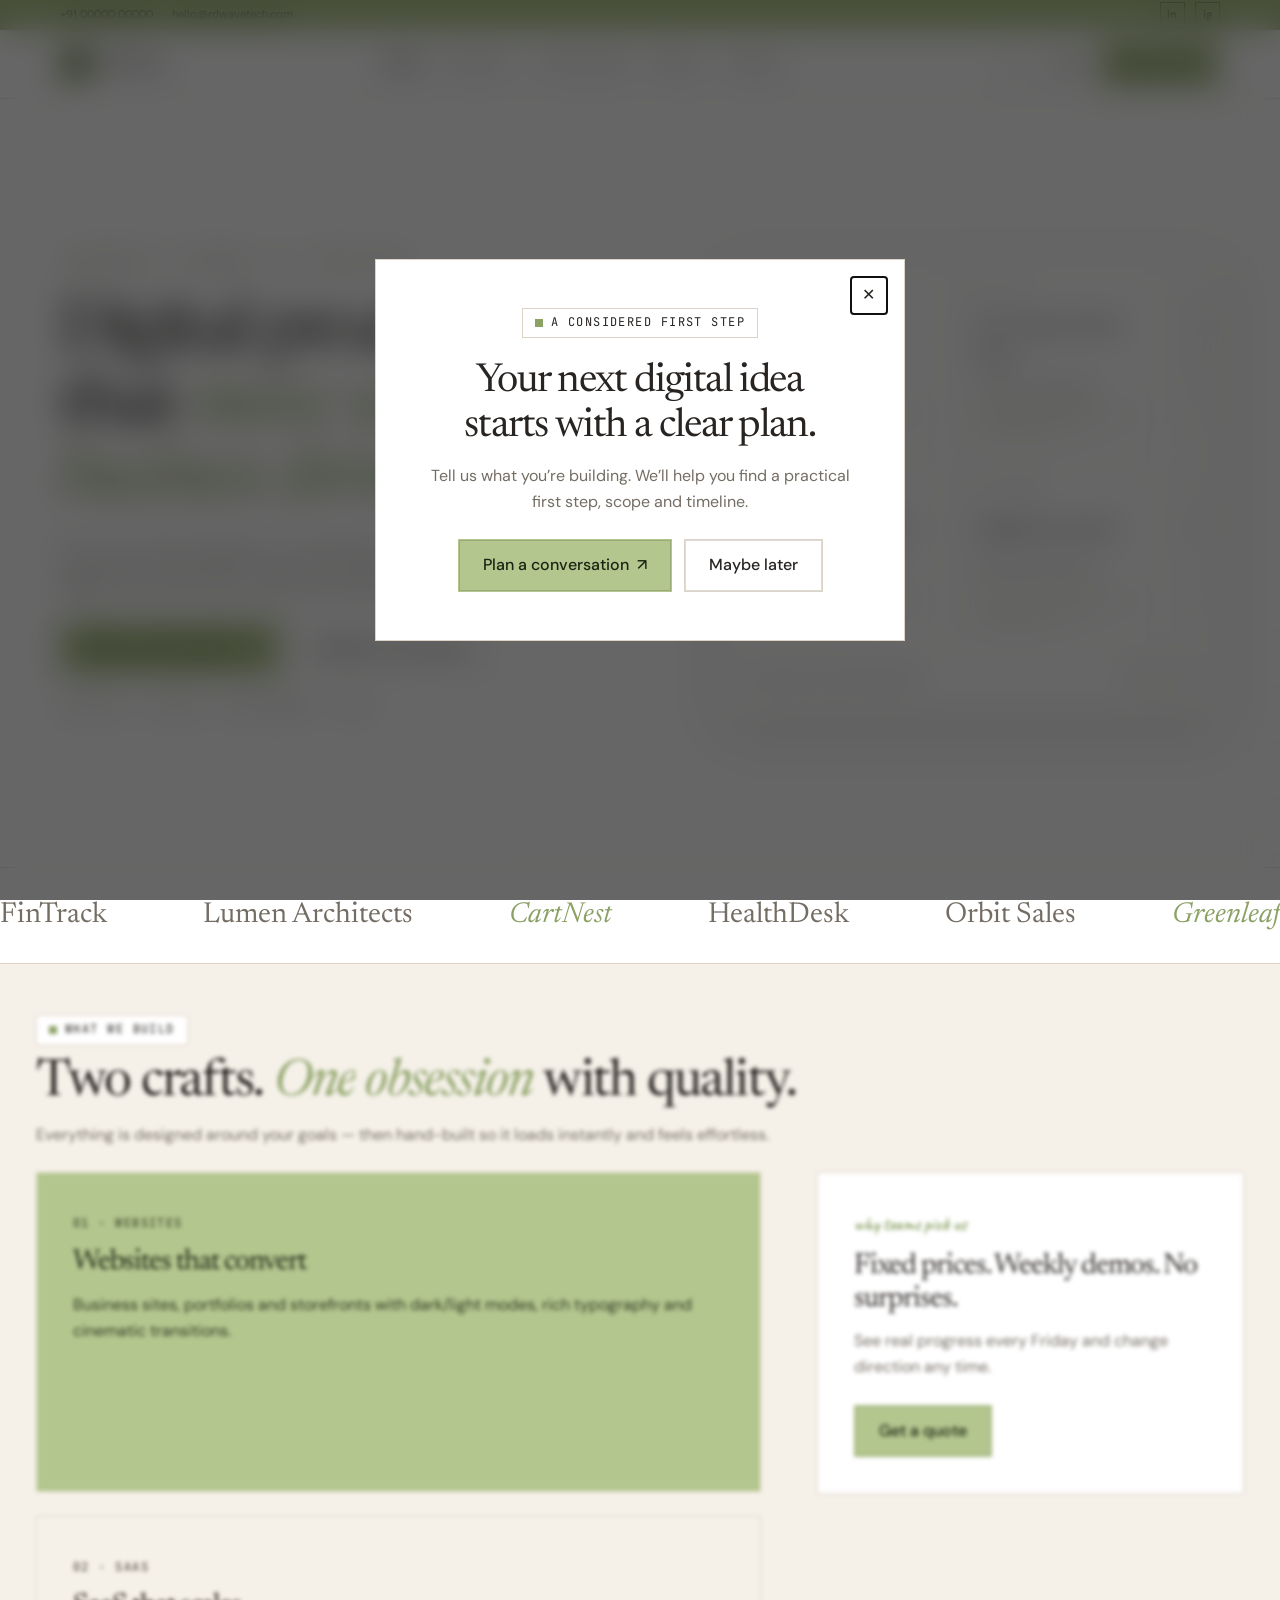
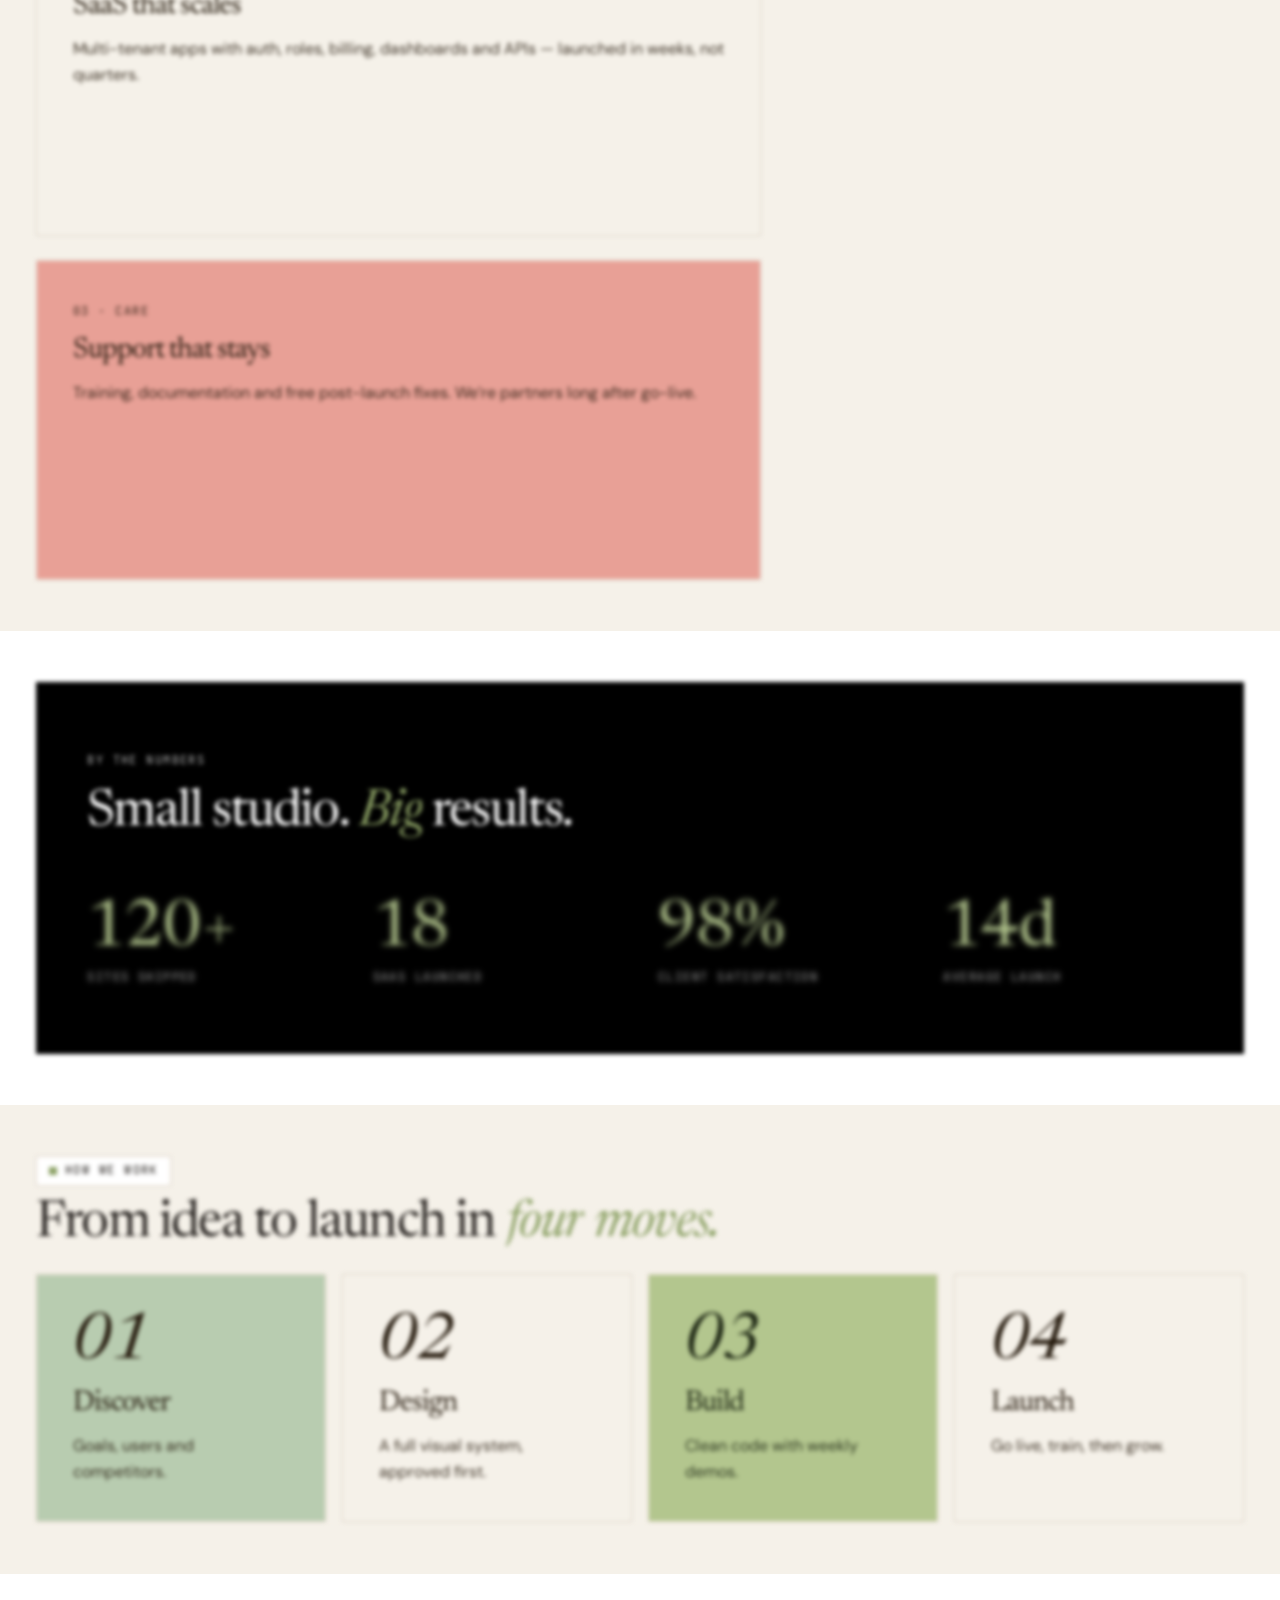
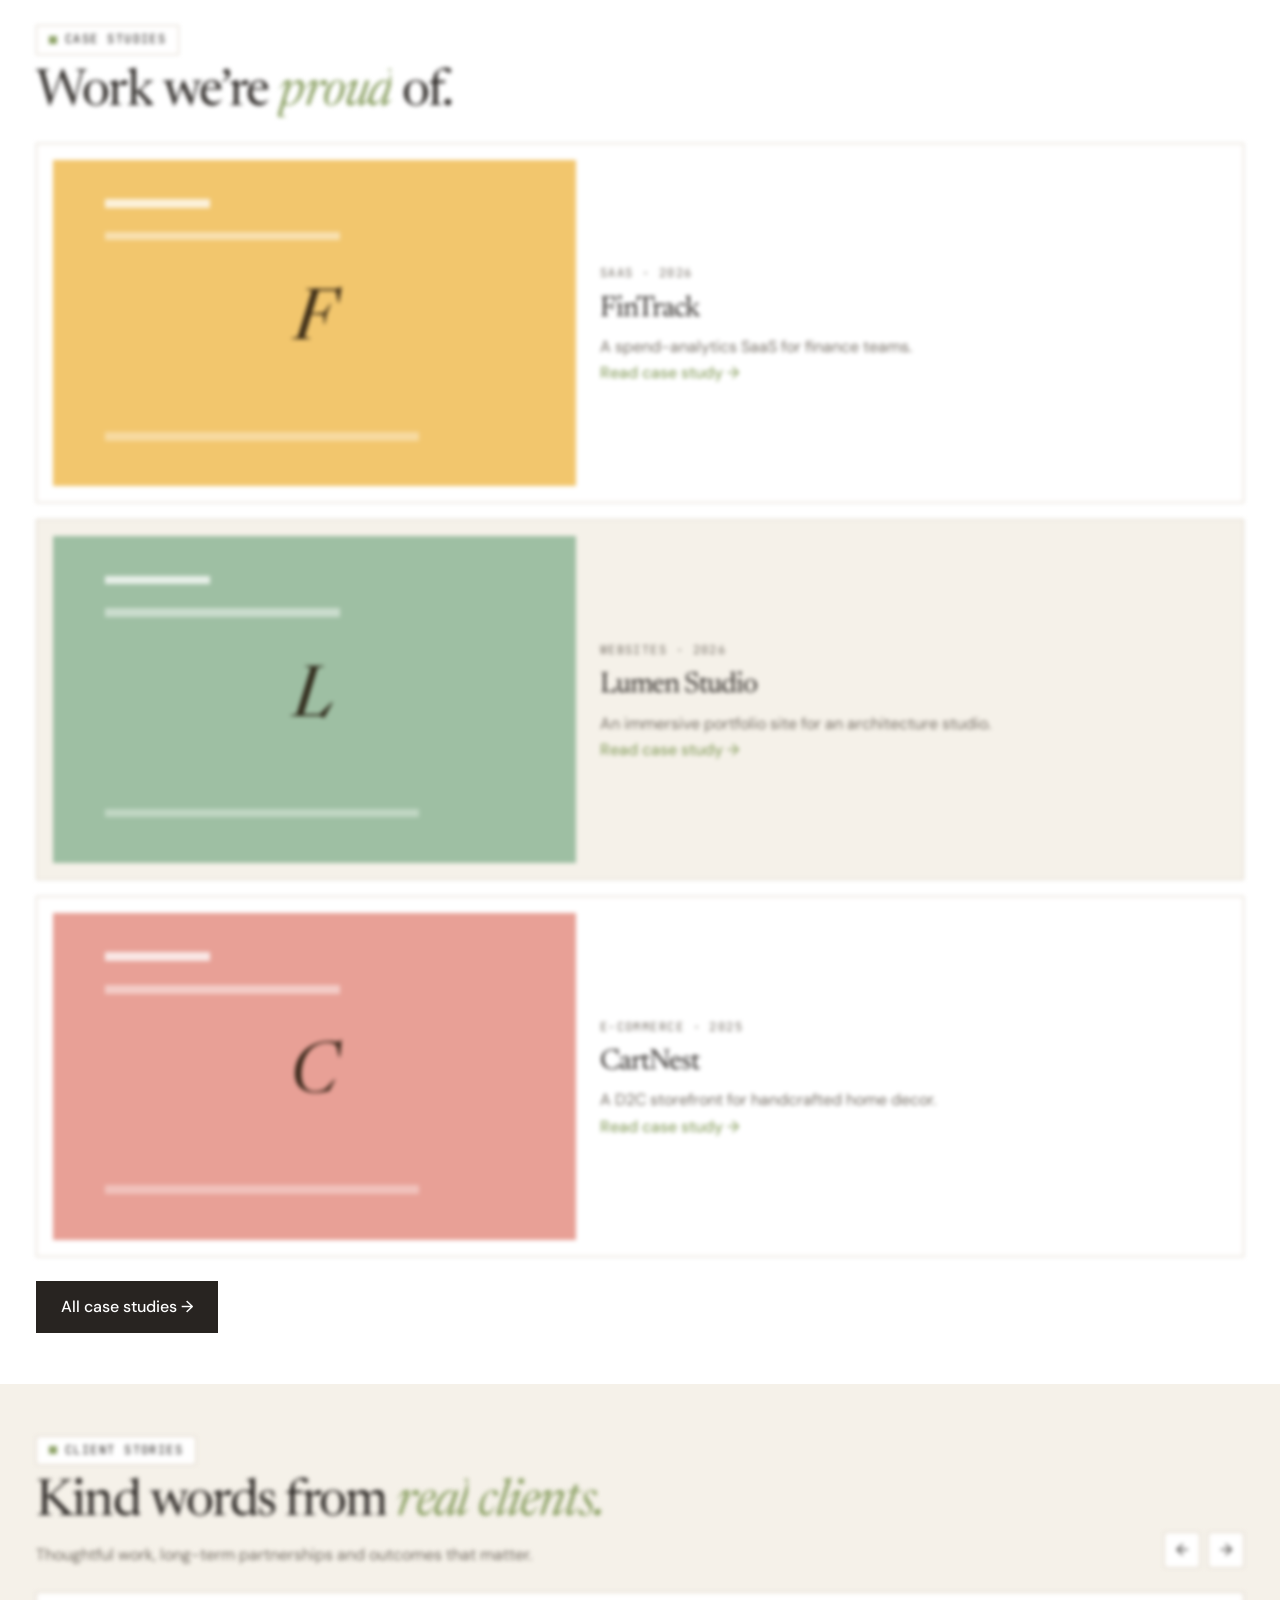
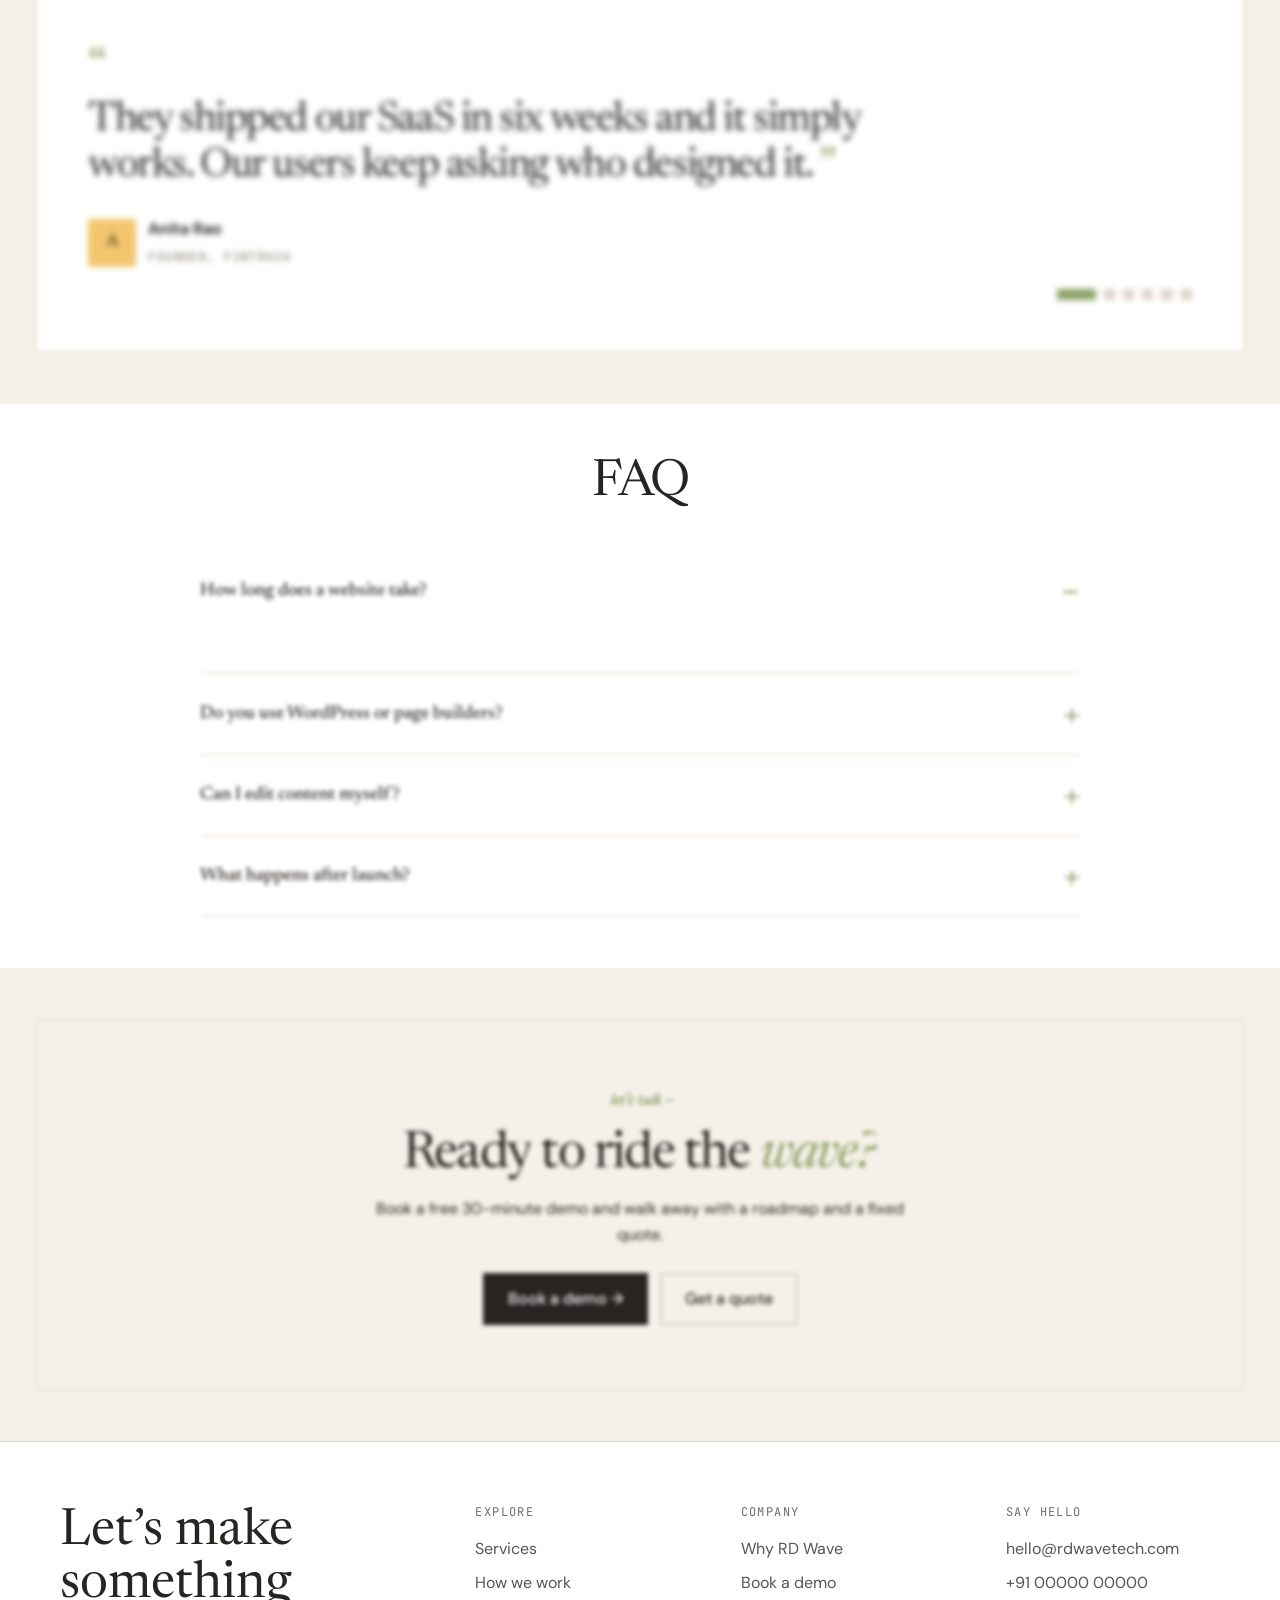
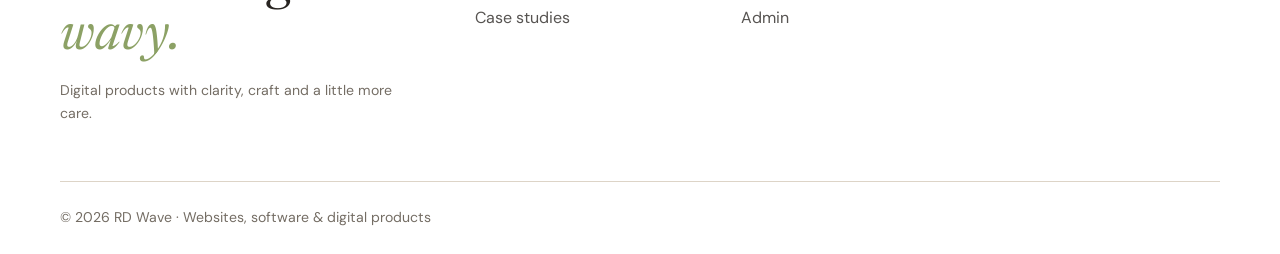
==== commit 0d86cd01: "Second push" ====
--- a/index.html
+++ b/index.html
@@ -4,8 +4,8 @@
 <meta charset="utf-8">
 <meta name="viewport" content="width=device-width, initial-scale=1, viewport-fit=cover">
 <meta name="theme-color" content="#ffffff">
-<meta name="description" content="RD Wave Tech builds thoughtful websites, business software, AI tools and digital experiences.">
-<title>RD Wave Tech — Digital products, thoughtfully built</title>
+<meta name="description" content="RD Wave builds thoughtful websites, business software, AI tools and digital experiences.">
+<title>RD Wave — Digital products, thoughtfully built</title>
 <link rel="preconnect" href="https://fonts.googleapis.com">
 <link rel="preconnect" href="https://fonts.gstatic.com" crossorigin>
 <link href="https://fonts.googleapis.com/css2?family=Newsreader:ital,opsz,wght@0,6..72,400;0,6..72,500;1,6..72,400;1,6..72,500&family=DM+Sans:wght@400;500;700&family=JetBrains+Mono:wght@400;500&family=Caveat:wght@500;700&display=swap" rel="stylesheet">
--- a/site.css
+++ b/site.css
@@ -1,7 +1,7 @@
 @charset "UTF-8";
 :root{
- --bg:#fff;--bg-2:#f7f7f7;--surface:#fff;--ink:#141414;--muted:#626262;--line:#e5e5e5;--shadow-c:#00000016;--glow:#0f766e30;
- --brand:#0f766e;--brand-strong:#0b5f59;--on-brand:#fff;--kraft:#d4e8e5;--manilla:#f5f5f5;--olive:#0f766e;--sky:#14877f;--fig:#29988f;
+ --bg:#fff;--bg-2:#f7f7f7;--surface:#fff;--ink:#141414;--muted:#626262;--line:#e5e5e5;--shadow-c:#00000016;--glow:#a66b0030;
+ --brand:#a66b00;--brand-strong:#875700;--on-brand:#fff;--kraft:#f2e4c4;--manilla:#f5f5f5;--olive:#27654f;--sky:#c85a48;--fig:#8e4a37;
  --dark:#000;--on-dark:#fff;--on-light:#141414;--muted-dark:#aaa;--line-dark:#333;
  --menu-bg:#fff;--menu-ink:#171717;--menu-muted:#666;--menu-line:#dedede;--menu-hover:#f2f2f2;--faq-bg:#fff;
  --f-head:'Newsreader',serif;--f-body:'DM Sans',sans-serif;--f-mono:'JetBrains Mono',monospace;--f-hand:'Caveat',cursive;
@@ -14,7 +14,7 @@
  --ease:cubic-bezier(.16,1,.3,1);--ease-io:cubic-bezier(.76,0,.24,1);
  --t-fast:200ms;--t-med:500ms;--t-slow:1000ms;--t-page-ms:800;--t-page:calc(var(--t-page-ms)*1ms);--stagger:70ms;--dist:2.2rem;
  --z-nav:50;--z-scrim:60;--z-drawer:70;--z-modal:80;--z-veil:100;--z-bg:-1}
-:root[data-theme="dark"]{--bg:#000;--bg-2:#0d0d0d;--surface:#111;--ink:#f6f6f6;--muted:#aaa;--line:#303030;--shadow-c:#000000a0;--glow:#0f766e40;--manilla:#111;--dark:#000;--on-dark:#f6f6f6;--on-light:#f6f6f6;--muted-dark:#aaa;--line-dark:#333;--menu-bg:#191919;--menu-ink:#f6f6f6;--menu-muted:#aaa;--menu-line:#393939;--menu-hover:#2b2b2b;--faq-bg:#242424}
+:root[data-theme="dark"]{--bg:#000;--bg-2:#0d0d0d;--surface:#111;--ink:#f6f6f6;--muted:#aaa;--line:#303030;--shadow-c:#000000a0;--glow:#f2bd4e40;--manilla:#111;--dark:#000;--on-dark:#f6f6f6;--on-light:#f6f6f6;--muted-dark:#aaa;--line-dark:#333;--menu-bg:#191919;--menu-ink:#f6f6f6;--menu-muted:#aaa;--menu-line:#393939;--menu-hover:#2b2b2b;--faq-bg:#242424}
 *{box-sizing:border-box;margin:0;padding:0}
 html{scroll-behavior:smooth;scroll-padding-top:var(--nav-h)}
 :root{padding-top:env(safe-area-inset-top,0px);padding-bottom:env(safe-area-inset-bottom,0px)}
@@ -237,14 +237,11 @@
 
 /* Shared multi-page shell and theme-aware visual system */
 :root{
- --brand:#0f766e;--brand-strong:#0b5f59;--on-brand:#fff;--kraft:#d4e8e5;--olive:#0f766e;
+ --brand:#a66b00;--brand-strong:#875700;--on-brand:#fff;--kraft:#f2e4c4;--olive:#27654f;
  --wrap:88rem;--nav-h:4.25rem;--t-fast:160ms;--t-med:280ms;--t-slow:460ms;--stagger:38ms;--dist:1rem;
- --hero-bg:#fff;--hero-ink:#141414;--hero-muted:#626262;--hero-card:#ffffff;--hero-line:#0f766e55;--hero-pattern:transparent;
-}
-:root[data-theme="dark"]{
- --brand:#0f766e;--brand-strong:#0b5f59;--on-brand:#fff;--kraft:#173d39;--olive:#3eb1a6;
- --hero-bg:#000;--hero-ink:#f6f6f6;--hero-muted:#aaa;--hero-card:#111;--hero-line:#0f766e77;--hero-pattern:transparent;
-}
+ --hero-bg:#fff;--hero-ink:#141414;--hero-muted:#626262;--hero-card:#ffffff;--hero-line:#a66b0055;--hero-pattern:transparent;
+}
+
 html{scroll-behavior:smooth;scroll-padding-top:calc(var(--nav-h) + 4rem)}
 body{min-width:320px}
 body.popup-open{overflow:hidden}
@@ -410,3 +407,190 @@
  html{scroll-behavior:auto}
  .rv,.w span,.hero-card-track,.page-enter{animation:none!important;transition:none!important}
 }
+
+/* Warm editorial theme, square frames and motion */
+:root{
+ --bg:#f5f1e9;--bg-2:#eee7dc;--surface:#fff;--ink:#282421;--muted:#746d64;--line:#ddd4c7;
+ --brand:#a66b00;--brand-strong:#875700;--on-brand:#fff;--glow:#a66b0033;
+ --kraft:#f2e4c4;--manilla:#f8f0dc;--olive:#27654f;--sky:#c85a48;--fig:#8e4a37;
+ --hero-bg:#f5f1e9;--hero-ink:#282421;--hero-muted:#746d64;--hero-card:#fff;--hero-line:#a66b0055;--hero-pattern:#a66b0010;
+ --menu-bg:#fff;--menu-ink:#282421;--menu-muted:#746d64;--menu-line:#ddd4c7;--menu-hover:#f4ecd9;--faq-bg:#f5f1e9;
+ --r-sm:0;--r-md:0;--r-lg:0;--r-xl:0;--r-pill:0;
+}
+:root[data-theme="dark"]{
+ --bg:#000;--bg-2:#0d0d0d;--surface:#000;--ink:#fff;--muted:#b8b2aa;--line:#39342e;
+ --brand:#dc8768;--brand-strong:#efaa8e;--on-brand:#1a100d;--glow:#dc876840;
+ --kraft:#201613;--manilla:#111;--olive:#dc8768;--sky:#e89a7c;--fig:#a95439;
+ --dark:#000;--on-dark:#fff;--on-light:#fff;--muted-dark:#b8b2aa;--line-dark:#39342e;
+ --menu-bg:#000;--menu-ink:#fff;--menu-muted:#b8b2aa;--menu-line:#39342e;--menu-hover:#111;--faq-bg:#0d0d0d;
+ --hero-bg:#000;--hero-ink:#fff;--hero-muted:#b8b2aa;--hero-card:#000;--hero-line:#dc876877;--hero-pattern:#dc876810;
+}
+*,:before,:after{border-radius:0!important}
+.card{background:#fff;border:1px solid var(--line);box-shadow:none;transition:transform 360ms var(--ease),border-color 260ms,background-color 260ms}
+:root[data-theme="dark"] .card{background:#000}
+.stack>.card:nth-child(even),.steps4>.card:nth-child(even),.bento>.card:nth-child(even),.clist>.card:nth-child(even){background:var(--bg-2)}
+.card:hover{transform:translateY(-.2rem);border-color:var(--brand);box-shadow:none}
+.card[class*=" t"]{background:var(--brand);color:var(--on-brand);border-color:transparent}
+.card.t2,.card.t5{background:var(--kraft);color:var(--ink)}
+:root[data-theme="dark"] .card.t2,:root[data-theme="dark"] .card.t5{background:#111;color:#fff}
+.btn,.ib,.cs aside button,.hero-control-buttons button,.testimonial-controls button,.topbar-book,.social-links a{border-radius:0!important}
+.topbar{min-height:1.8rem;background:var(--brand);color:var(--on-brand);font-size:.7rem}
+.topbar-inner{min-height:1.8rem}
+.topbar-contact a,.topbar-book{color:var(--on-brand)}.topbar-contact a:hover,.topbar-book:hover{color:var(--on-brand)}
+.topbar-book{padding:.25rem .55rem;border-color:currentColor}
+.breadcrumb-frame{margin:0 0 1.25rem;padding:1.25rem clamp(1.25rem,5vw,4rem) 2.5rem;background:var(--bg-2);border-bottom:1px solid var(--line);text-align:center;animation:frame-enter 650ms var(--ease) both}
+.breadcrumbs{width:min(100%,var(--wrap));min-height:2.5rem;margin:0 auto 2.25rem;padding:.55rem 1rem;justify-content:center;flex-wrap:wrap;text-align:center}
+.breadcrumbs::before{width:.45rem;height:.45rem;background:var(--brand)}
+.breadcrumb-copy{max-width:62rem;margin:auto}.breadcrumb-eyebrow{color:var(--brand);font-family:var(--f-mono);font-size:.7rem;letter-spacing:.18em;text-transform:uppercase}
+.breadcrumb-copy h2{margin:.75rem auto .6rem;font-size:clamp(2.5rem,6vw,5rem);line-height:1.05;font-weight:400}
+.breadcrumb-copy p{color:var(--muted);font-size:var(--fs-md);animation:copy-enter 750ms 120ms var(--ease) both}
+.pagehero{padding-top:2rem}
+.btn{box-shadow:inset 0 0 0 1px color-mix(in srgb,var(--on-brand) 16%,transparent)}
+.btn:hover{box-shadow:none;transform:translateY(-2px)}
+.hero-banner .btn.ghost:hover{background:var(--hero-card)}
+.service-family,.service-item,.tblw,.band,.clay,.cta,.testimonial-panel,.hero-showcase,input,select,textarea{border-radius:0!important}
+.service-family,.service-item{background:#fff;box-shadow:none;transition:transform 320ms var(--ease),border-color 260ms,background-color 260ms}
+:root[data-theme="dark"] .service-family,:root[data-theme="dark"] .service-item{background:#000}
+.service-item:hover{transform:translateY(-4px);box-shadow:none}
+.topbar-actions .social-links a{border-color:color-mix(in srgb,var(--on-brand) 55%,transparent);color:var(--on-brand)}
+.faq-list summary::after{font-size:2rem;font-weight:300;line-height:1;transition:transform 300ms var(--ease),color 200ms}
+.faq-list details[open] summary::after{content:"−";font-size:2.35rem;transform:none}
+.faq-list details[open] p{animation:faq-enter 340ms var(--ease) both}
+.sec .rv,.service-item,.card,.btn,.tag,.band,.cta,.testimonial-panel{transition-timing-function:var(--ease)}
+.search-overlay{position:fixed;inset:0;z-index:120;display:grid;place-items:start center;padding:clamp(2rem,9vh,6rem) 1.25rem;background:#fff;color:#000;opacity:0;visibility:hidden;transform:translateY(12px);transition:opacity 220ms,visibility 220ms,transform 320ms var(--ease)}
+:root[data-theme="dark"] .search-overlay{background:#000;color:#fff}
+.search-overlay.is-open{opacity:1;visibility:visible;transform:none}
+.search-dialog{position:relative;width:min(100%,54rem);padding:clamp(1.5rem,5vw,3rem);border:1px solid currentColor;background:inherit;color:inherit}
+.search-dialog h2{margin:.7rem 0 1.5rem;font-size:clamp(2rem,5vw,3.5rem)}
+.search-close{position:absolute;top:1rem;right:1rem;border-color:currentColor;background:transparent;color:inherit;font-size:1.4rem}
+.search-field{display:flex;grid-template-columns:none;align-items:center;gap:.8rem;padding:.5rem 0;border-bottom:2px solid currentColor}
+.search-field input{width:100%;padding:.7rem 0;border:0;background:transparent;color:inherit;font-size:1.2rem;box-shadow:none}
+.search-icon{font-size:1.5rem}.search-results{display:grid;grid-template-columns:repeat(2,minmax(0,1fr));margin-top:1.3rem}
+.search-result{display:flex;justify-content:space-between;align-items:center;gap:1rem;padding:.85rem .2rem;border-bottom:1px solid color-mix(in srgb,currentColor 22%,transparent);transition:padding 220ms var(--ease),color 180ms}
+.search-result:hover{padding-left:.6rem;color:var(--brand)}.search-empty{padding:1rem 0;opacity:.7}
+body.search-open{overflow:hidden}
+@keyframes frame-enter{from{opacity:0;clip-path:inset(0 0 16%)}to{opacity:1;clip-path:inset(0)}}
+@keyframes copy-enter{from{opacity:0;transform:translateY(12px)}to{opacity:1;transform:none}}
+@keyframes faq-enter{from{opacity:0;transform:translateY(-6px)}to{opacity:1;transform:none}}
+@media(max-width:560px){.search-results{grid-template-columns:1fr}.breadcrumb-frame{padding-bottom:1.8rem}.breadcrumbs{margin-bottom:1.5rem}.breadcrumb-copy h2{font-size:2.5rem}}
+
+/* Contrast and detail refinements */
+:root[data-theme="dark"]{--fig:#e18d6d}
+.topbar-book:hover{background:var(--brand-strong);color:var(--on-brand)}
+.breadcrumbs{padding:.25rem 0;border:0;background:transparent}
+.stack>.card:nth-child(3n),.steps4>.card:nth-child(3n),.bento>.card:nth-child(3n),.clist>.card:nth-child(3n){position:relative}
+.stack>.card:nth-child(3n)::after,.steps4>.card:nth-child(3n)::after,.bento>.card:nth-child(3n)::after,.clist>.card:nth-child(3n)::after{content:"";position:absolute;inset:.45rem;border:1px solid color-mix(in srgb,currentColor 24%,transparent);pointer-events:none;transition:inset 300ms var(--ease),border-color 250ms}
+.stack>.card:nth-child(3n):hover::after,.steps4>.card:nth-child(3n):hover::after,.bento>.card:nth-child(3n):hover::after,.clist>.card:nth-child(3n):hover::after{inset:.7rem;border-color:var(--brand)}
+.card.t6{color:var(--on-brand)}
+.btn,.ib,.hero-control-buttons button,.testimonial-controls button,.cs aside button,.social-links a{transition:transform 260ms var(--ease),color 180ms,border-color 180ms,background-color 180ms}
+.ib:hover,.hero-control-buttons button:hover,.testimonial-controls button:hover{transform:translateY(-2px)}
+input:hover,select:hover,textarea:hover{border-color:var(--brand)}
+details summary{transition:color 180ms}details summary:hover{color:var(--brand)}
+
+/* Warm card set: each repeated grid cycles through ten readable colors */
+:root{
+ --card-ink:#211711;--counter:#f1bf91;
+ --tone-1:#e6b49a;--tone-2:#e9d17f;--tone-3:#b9c9a7;--tone-4:#e7b6b0;--tone-5:#e8a868;
+ --tone-6:#c5c47e;--tone-7:#d38b6c;--tone-8:#e1c09a;--tone-9:#cc9ba6;--tone-10:#aebe9b;
+}
+:root[data-theme="dark"]{
+ --card-ink:#fff;--counter:#f3c9a7;
+ --tone-1:#713d2b;--tone-2:#735716;--tone-3:#3e5939;--tone-4:#713d42;--tone-5:#80491f;
+ --tone-6:#5c5c2b;--tone-7:#6f382a;--tone-8:#654d30;--tone-9:#653c49;--tone-10:#405239;
+}
+.card.t1{background:var(--tone-1);color:var(--card-ink)}.card.t2{background:var(--tone-2);color:var(--card-ink)}
+.card.t3{background:var(--tone-3);color:var(--card-ink)}.card.t4{background:var(--tone-4);color:var(--card-ink)}
+.card.t5{background:var(--tone-5);color:var(--card-ink)}.card.t6{background:var(--tone-6);color:var(--card-ink)}
+.card.t7{background:var(--tone-7);color:var(--card-ink)}.card.t8{background:var(--tone-8);color:var(--card-ink)}
+.card.t9{background:var(--tone-9);color:var(--card-ink)}.card.t10{background:var(--tone-10);color:var(--card-ink)}
+.card.t1 p,.card.t2 p,.card.t3 p,.card.t4 p,.card.t5 p,.card.t6 p,.card.t7 p,.card.t8 p,.card.t9 p,.card.t10 p,
+.card.t1 .mono,.card.t2 .mono,.card.t3 .mono,.card.t4 .mono,.card.t5 .mono,.card.t6 .mono,.card.t7 .mono,.card.t8 .mono,.card.t9 .mono,.card.t10 .mono{color:inherit;opacity:.86}
+.stats b{color:var(--counter)}
+.service-items .service-item:nth-child(10n+1){background:var(--tone-1);color:var(--card-ink)}
+.service-items .service-item:nth-child(10n+2){background:var(--tone-2);color:var(--card-ink)}
+.service-items .service-item:nth-child(10n+3){background:var(--tone-3);color:var(--card-ink)}
+.service-items .service-item:nth-child(10n+4){background:var(--tone-4);color:var(--card-ink)}
+.service-items .service-item:nth-child(10n+5){background:var(--tone-5);color:var(--card-ink)}
+.service-items .service-item:nth-child(10n+6){background:var(--tone-6);color:var(--card-ink)}
+.service-items .service-item:nth-child(10n+7){background:var(--tone-7);color:var(--card-ink)}
+.service-items .service-item:nth-child(10n+8){background:var(--tone-8);color:var(--card-ink)}
+.service-items .service-item:nth-child(10n+9){background:var(--tone-9);color:var(--card-ink)}
+.service-items .service-item:nth-child(10n+10){background:var(--tone-10);color:var(--card-ink)}
+.service-item p,.service-item .mono,.service-item h3,.service-item a{color:inherit}.service-item p{opacity:.84}.service-item a{text-decoration:underline;text-underline-offset:.2em}
+
+/* Align the mega-menu to the Services trigger and tighten each row */
+#services-menu{left:var(--services-menu-x,50%);right:auto;top:calc(100% + .35rem);width:min(54rem,calc(100vw - 2rem));padding:.85rem 1rem;gap:1rem;transform:translate(-50%,.45rem)}
+#services-menu.open{transform:translate(-50%,0)}
+.service-menu-groups{gap:0;padding-right:.8rem}
+.service-menu-groups button{min-height:1.85rem;padding:.35rem .5rem;line-height:1.2}
+.service-menu-items{gap:0 .7rem;padding:.3rem 0}
+.service-menu-items a{padding:.3rem .45rem;line-height:1.2}
+.service-menu-footer{padding-top:.45rem}
+.service-menu-heading{padding-bottom:.45rem}
+
+/* Scroll reveals arrive from alternating directions within each section */
+.rv{transform:translate3d(var(--rv-x,0),var(--rv-y,14px),0) scale(.985);transition:opacity 520ms var(--ease),transform 680ms var(--ease),filter 520ms var(--ease)}
+.rv.in{transform:none}
+@media(prefers-reduced-motion:reduce){.rv{transform:none!important;filter:none!important;transition:none!important}}
+
+/* Three-color RD Wave palette: amber, leaf green and coral */
+:root{
+ --brand:#a66b00;--brand-strong:#875700;--on-brand:#fff;--glow:#a66b0033;
+ --kraft:#f2e4c4;--manilla:#f8f0dc;--olive:#27654f;--sky:#c85a48;--fig:#8e4a37;
+ --hero-line:#a66b0055;--menu-hover:#f4ecd9;
+ --tone-1:#f2c66d;--tone-2:#9ebfa3;--tone-3:#e8a096;--tone-4:#ddaf4b;--tone-5:#b8ccb0;
+ --tone-6:#f0b29c;--tone-7:#e2bc72;--tone-8:#acbe9b;--tone-9:#e5a49c;--tone-10:#e8c37f;
+ --card-ink:#24190c;--counter:#ffd78f;
+}
+:root[data-theme="dark"]{
+ --brand:#f2bd4e;--brand-strong:#ffd77d;--on-brand:#211704;--glow:#f2bd4e40;
+ --kraft:#332a18;--manilla:#201c12;--olive:#8ec8a6;--sky:#f18b77;--fig:#eea07d;
+ --hero-line:#f2bd4e77;--menu-hover:#17140d;
+ --tone-1:#73521c;--tone-2:#315443;--tone-3:#743e38;--tone-4:#775512;--tone-5:#3e5c45;
+ --tone-6:#774637;--tone-7:#654719;--tone-8:#3d5140;--tone-9:#684039;--tone-10:#755922;
+ --card-ink:#fff;--counter:#ffdb9f;
+}
+.t1{background:var(--tone-1);color:var(--card-ink)}.t2{background:var(--tone-2);color:var(--card-ink)}.t3{background:var(--tone-3);color:var(--card-ink)}
+.t4{background:var(--tone-4);color:var(--card-ink)}.t5{background:var(--tone-5);color:var(--card-ink)}.t6{background:var(--tone-6);color:var(--card-ink)}
+.t7{background:var(--tone-7);color:var(--card-ink)}.t8{background:var(--tone-8);color:var(--card-ink)}.t9{background:var(--tone-9);color:var(--card-ink)}.t10{background:var(--tone-10);color:var(--card-ink)}
+.service-menu-items{row-gap:.15rem;padding-block:.45rem}
+.service-menu-items a{padding:.48rem .45rem .56rem}
+.service-menu-groups button{padding:.42rem .5rem .5rem}
+.service-menu-footer{padding-top:.6rem}
+.tq blockquote::after,.tgrid q::before,.tgrid q::after{color:var(--brand);font-family:var(--f-head);font-size:1.2em;line-height:0}
+.tq blockquote::after{content:" ”";white-space:nowrap}
+.tgrid q::before{content:"“";margin-right:.08em}.tgrid q::after{content:"”";margin-left:.08em}
+
+/* Final brand and consistent card finish */
+:root{--brand:#8ca165;--brand-text:#8ca165;--brand-fill:#b3c68e;--brand-strong:#71834c;--on-brand:#1b2412;--glow:#b3c68e55;--hero-bg:#fff;--hero-pattern:transparent;--hero-line:#b3c68e66}
+:root[data-theme="dark"]{--brand:#b3c68e;--brand-text:#b3c68e;--brand-fill:#b3c68e;--brand-strong:#c4d5a4;--on-brand:#1b2412;--glow:#b3c68e66;--hero-bg:#000;--hero-pattern:transparent;--hero-line:#b3c68e88}
+.card,.service-item{border:1px solid var(--line)!important}
+.card[class*=" t"]{border-color:var(--line)!important}
+.stack>.card:nth-child(3n)::after,.steps4>.card:nth-child(3n)::after,.bento>.card:nth-child(3n)::after,.clist>.card:nth-child(3n)::after{content:none!important}
+.card.t1{background:var(--brand-fill)!important;color:var(--on-brand)}
+.card.t1 p,.card.t1 .mono{color:inherit}
+.tq blockquote::before{content:"\201C";display:block;font-size:3rem;line-height:1;margin:0 0 .35rem}
+.tq blockquote::after{content:"\201D";display:inline-block;line-height:1;font-size:1.12em;margin-left:.12em;vertical-align:-.08em}
+.tgrid q::before{content:"\201C"}.tgrid q::after{content:"\201D"}
+em,.hand,.breadcrumb-eyebrow,.breadcrumbs .crumb-separator,.service-menu-items a:hover,.service-menu-items a.active,.back:hover,footer a:hover{color:var(--brand-text)}
+.btn:not(.ghost):not(.dark),.clay,.topbar,.veil.b,.ok,.chips span:hover,.hero-banner .btn:not(.ghost),.card.t1{background:var(--brand-fill);color:var(--on-brand)}
+.hero-banner{background:#fff}
+:root[data-theme="dark"] .hero-banner{background:#000}
+:root{--bg:#fff;--bg-2:#f5f1e9;--surface:#fff;--faq-bg:#f5f1e9}
+:root[data-theme="dark"]{--bg:#000;--bg-2:#0d0d0d;--surface:#000;--faq-bg:#0d0d0d}
+.site-header,.site-header nav{background:#fff!important}
+.topbar{background:var(--brand-fill)!important;color:var(--on-brand);border-bottom:1px solid var(--brand-fill)}
+.topbar-contact a,.topbar-book,.topbar-actions .social-links a{color:var(--on-brand)}
+.topbar-actions .social-links a{border-color:color-mix(in srgb,var(--on-brand) 45%,transparent)}
+#main>.sec:nth-of-type(odd){background:var(--bg)}
+#main>.sec:nth-of-type(even){background:var(--bg-2)}
+:root[data-theme="dark"] .site-header,:root[data-theme="dark"] .site-header nav{background:#000!important}
+:root[data-theme="dark"] .topbar{background:var(--brand-fill)!important;color:var(--on-brand);border-color:var(--brand-fill)}
+:root[data-theme="dark"] .topbar-contact a,:root[data-theme="dark"] .topbar-book,:root[data-theme="dark"] .topbar-actions .social-links a{color:var(--on-brand)}
+:root[data-theme="dark"] .topbar-actions .social-links a{border-color:color-mix(in srgb,var(--on-brand) 45%,transparent)}
+:root[data-theme="dark"] .timeline-band{background:#8ca165;color:#1b2412}
+:root[data-theme="dark"] .timeline-band .mono,:root[data-theme="dark"] .timeline-band p,:root[data-theme="dark"] .timeline-band em,:root[data-theme="dark"] .timeline-band .stats b{color:#1b2412}
+:root[data-theme="dark"] .timeline-band .tag{background:transparent;border-color:#1b2412;color:#1b2412}
+:root[data-theme="dark"] .timeline-band .tag::before{background:#1b2412}
+:root,:root[data-theme="dark"]{--counter:#b3c68e}
+.stats b{color:var(--counter)}
